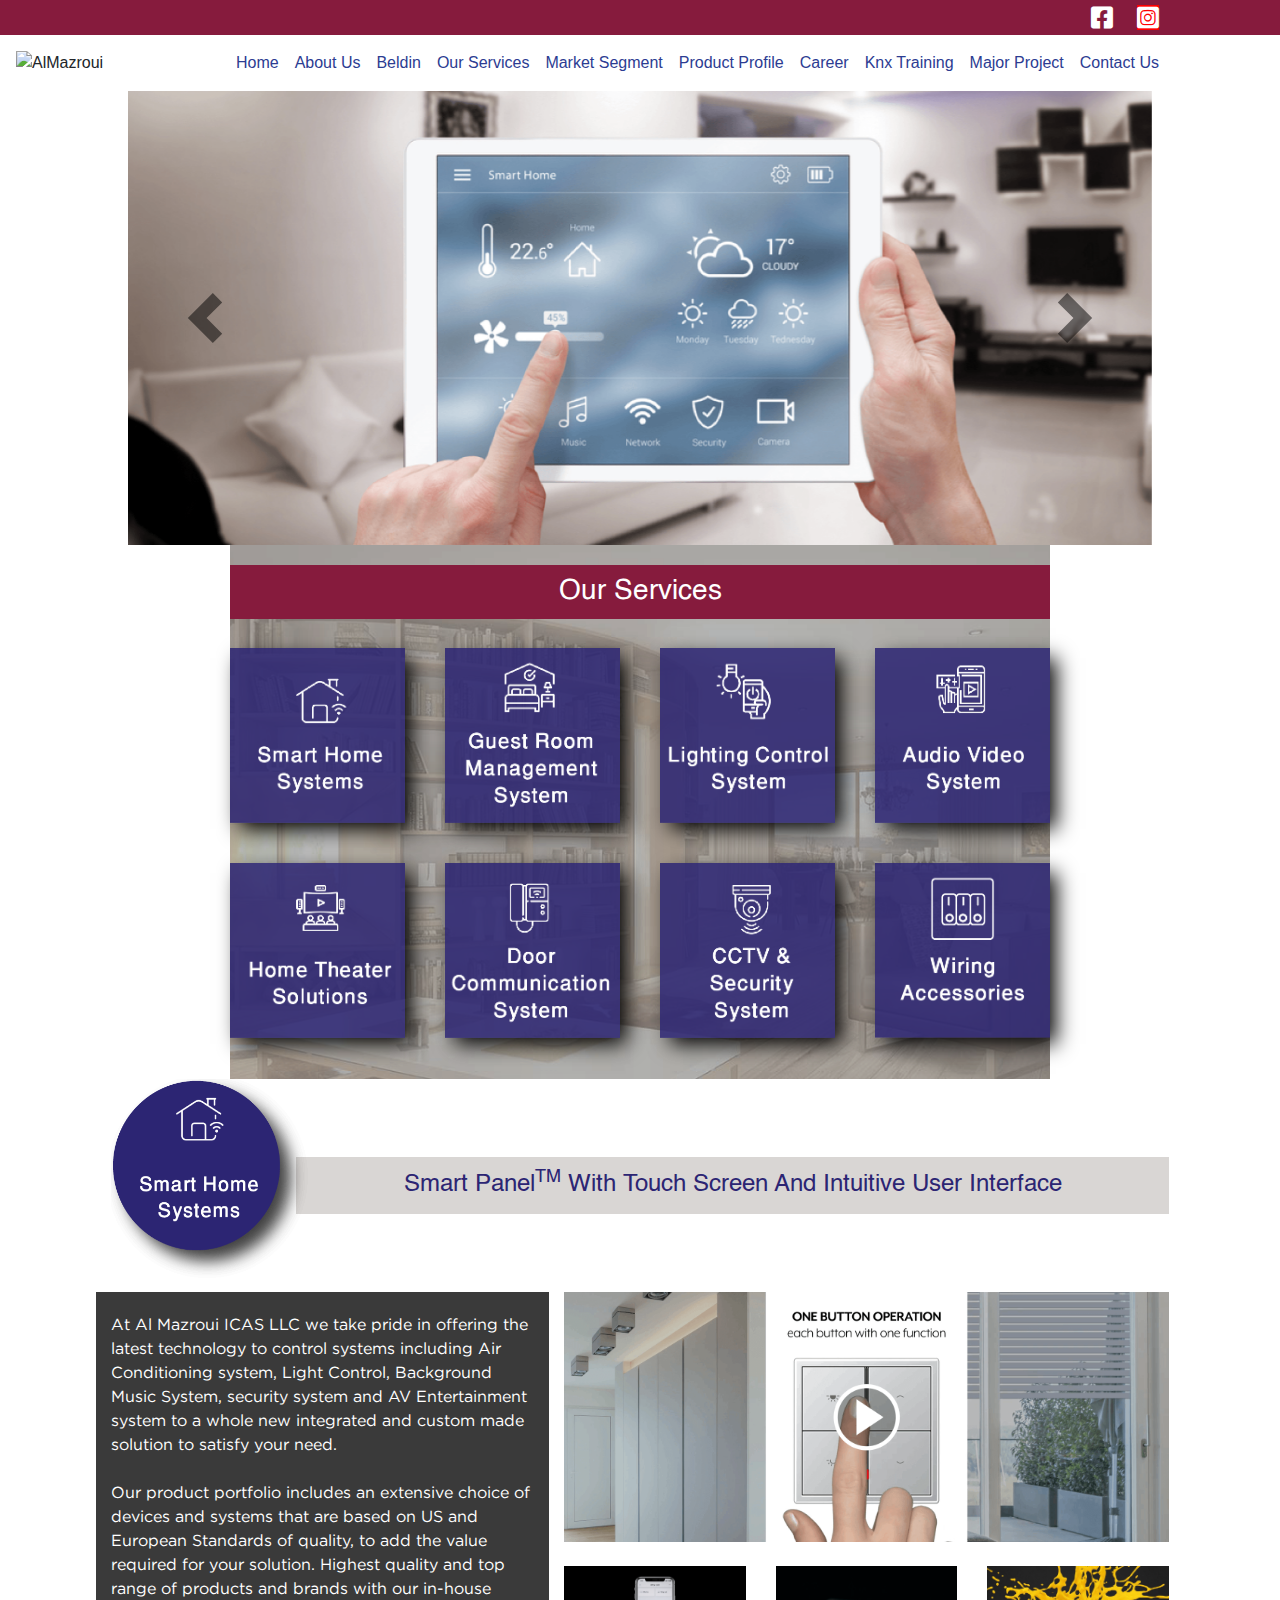
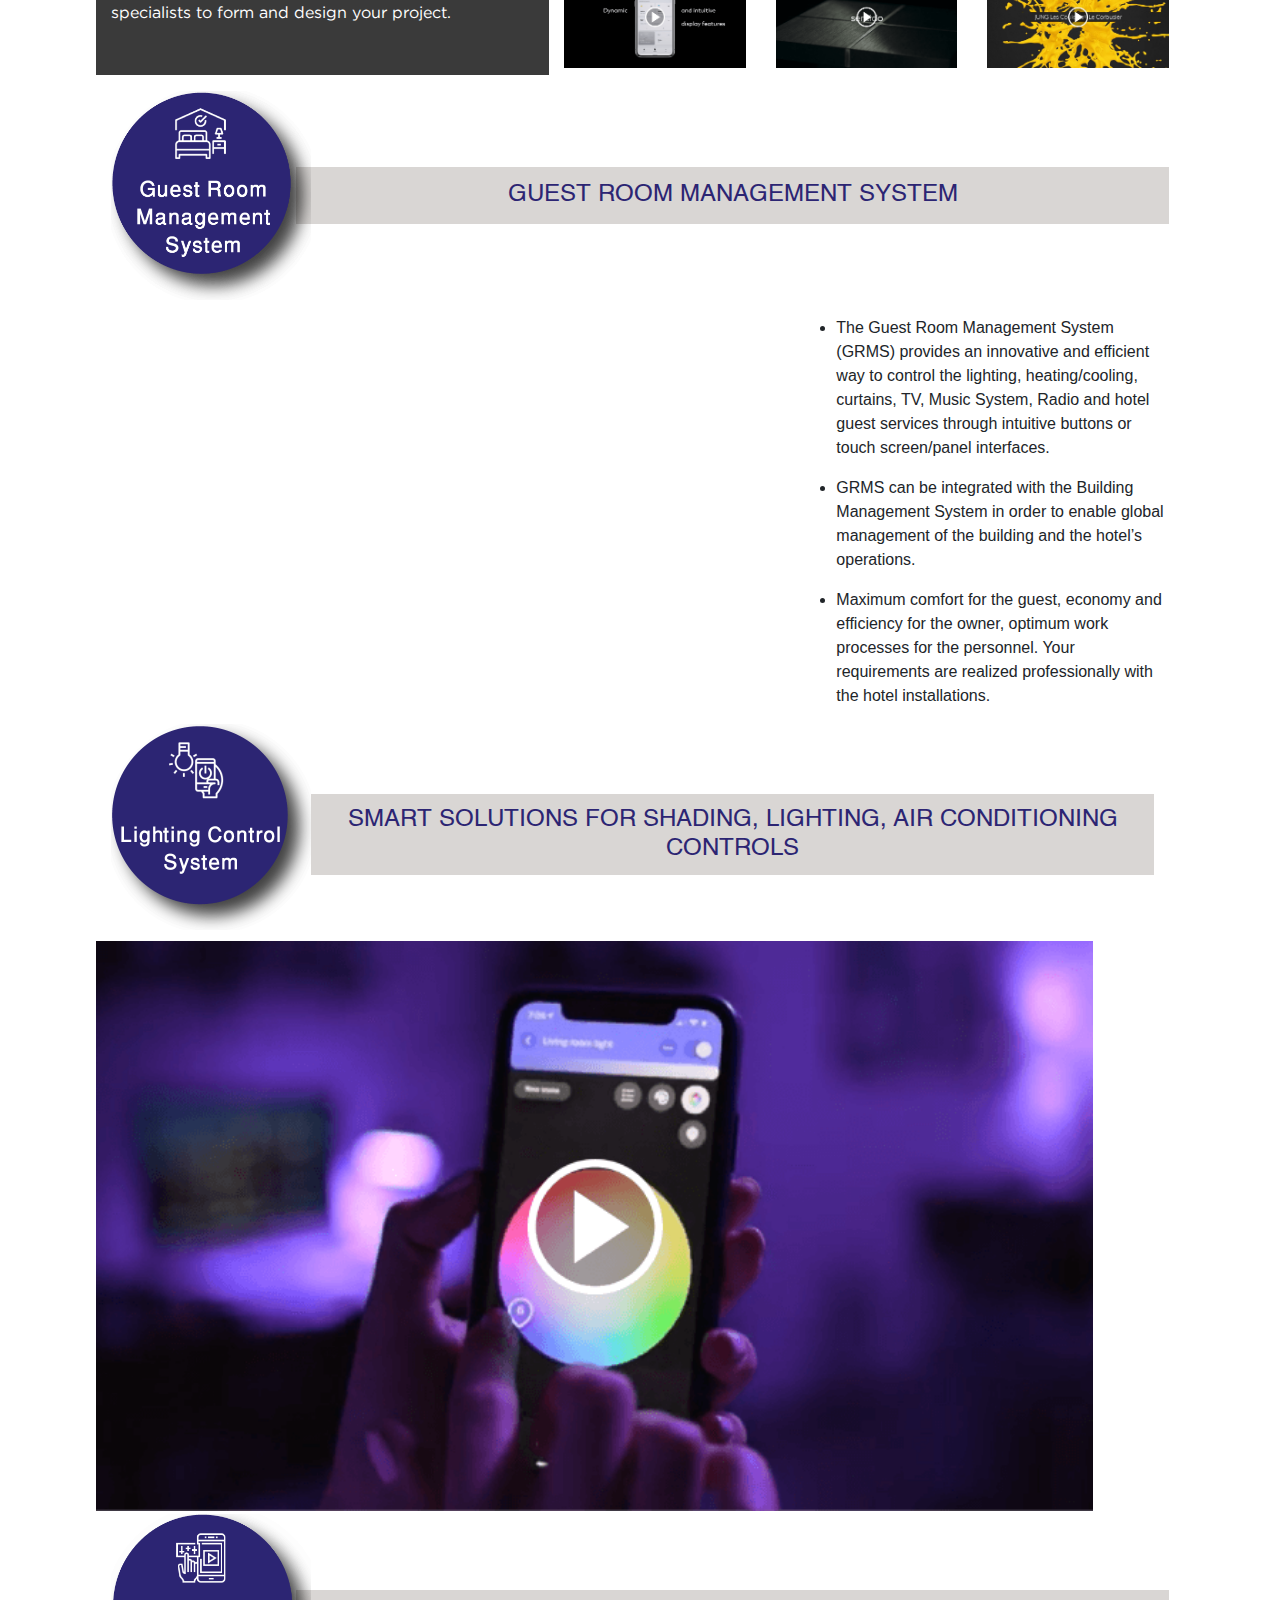
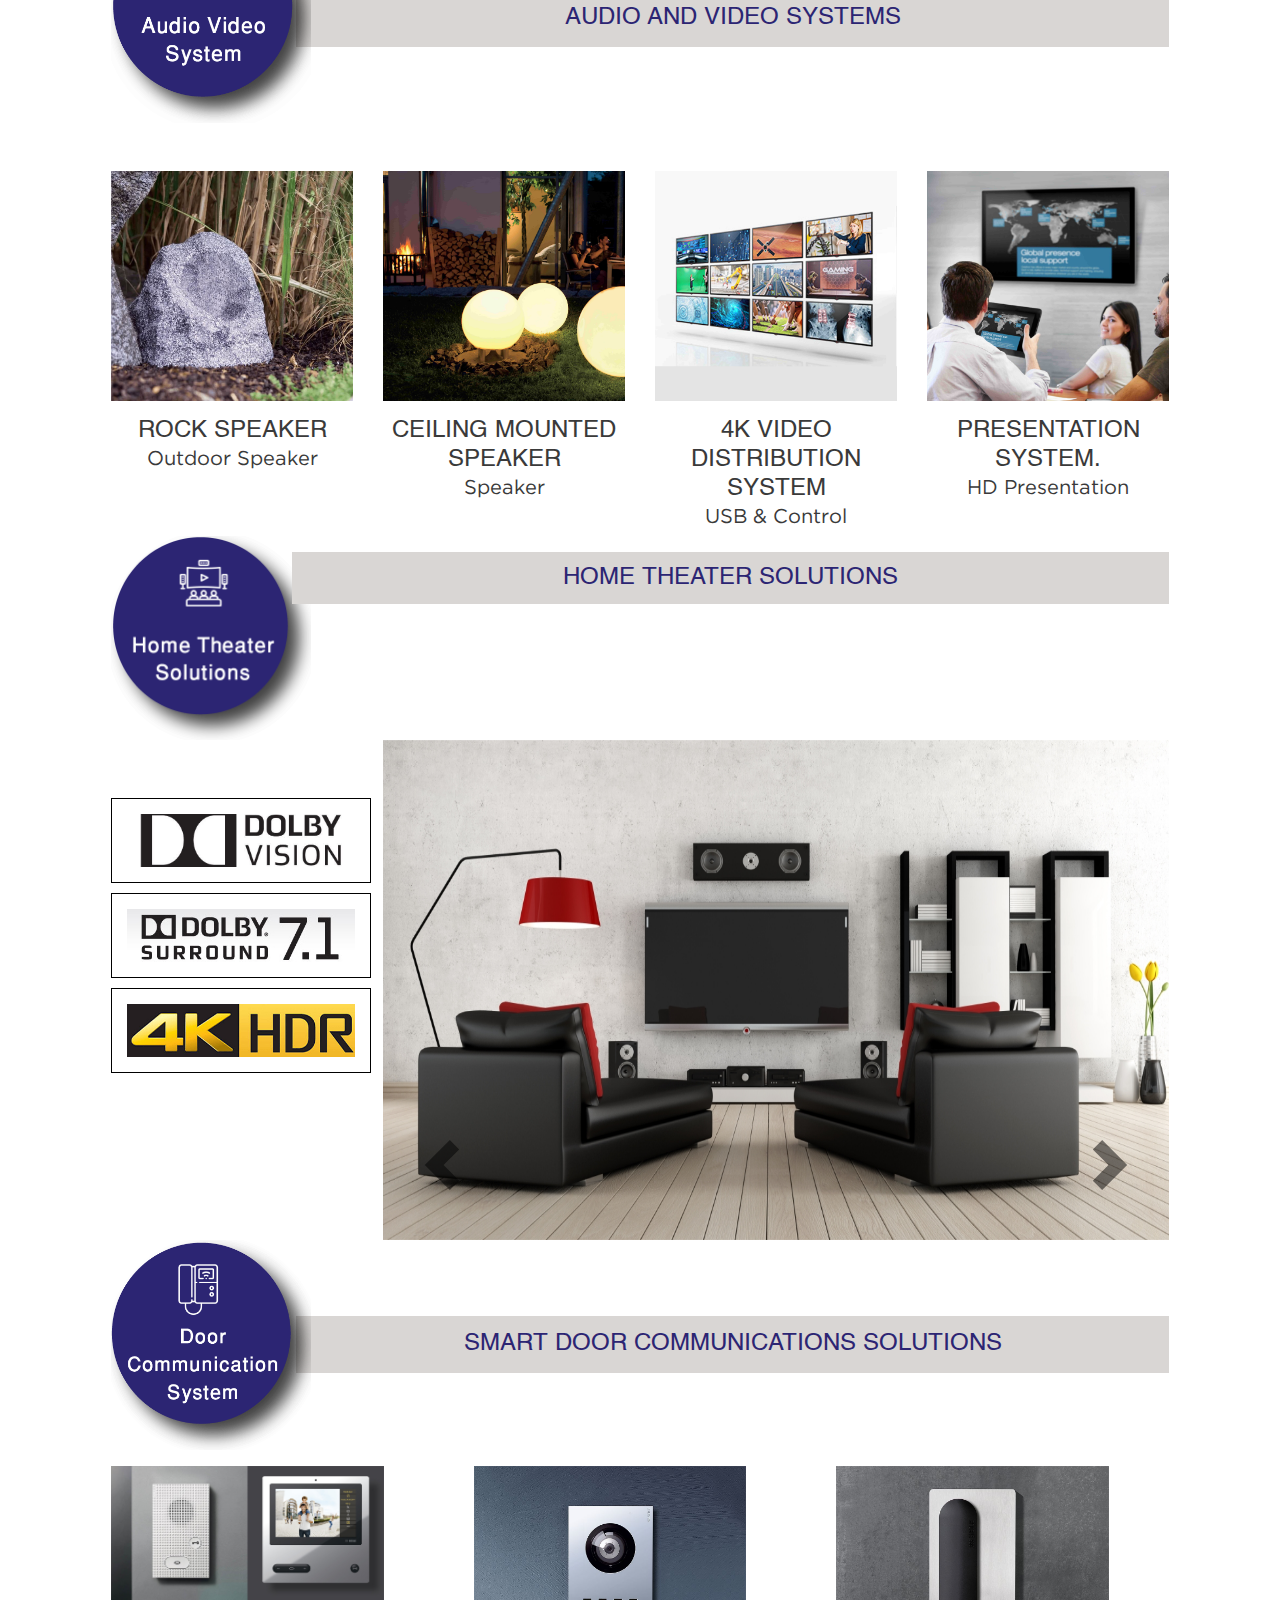
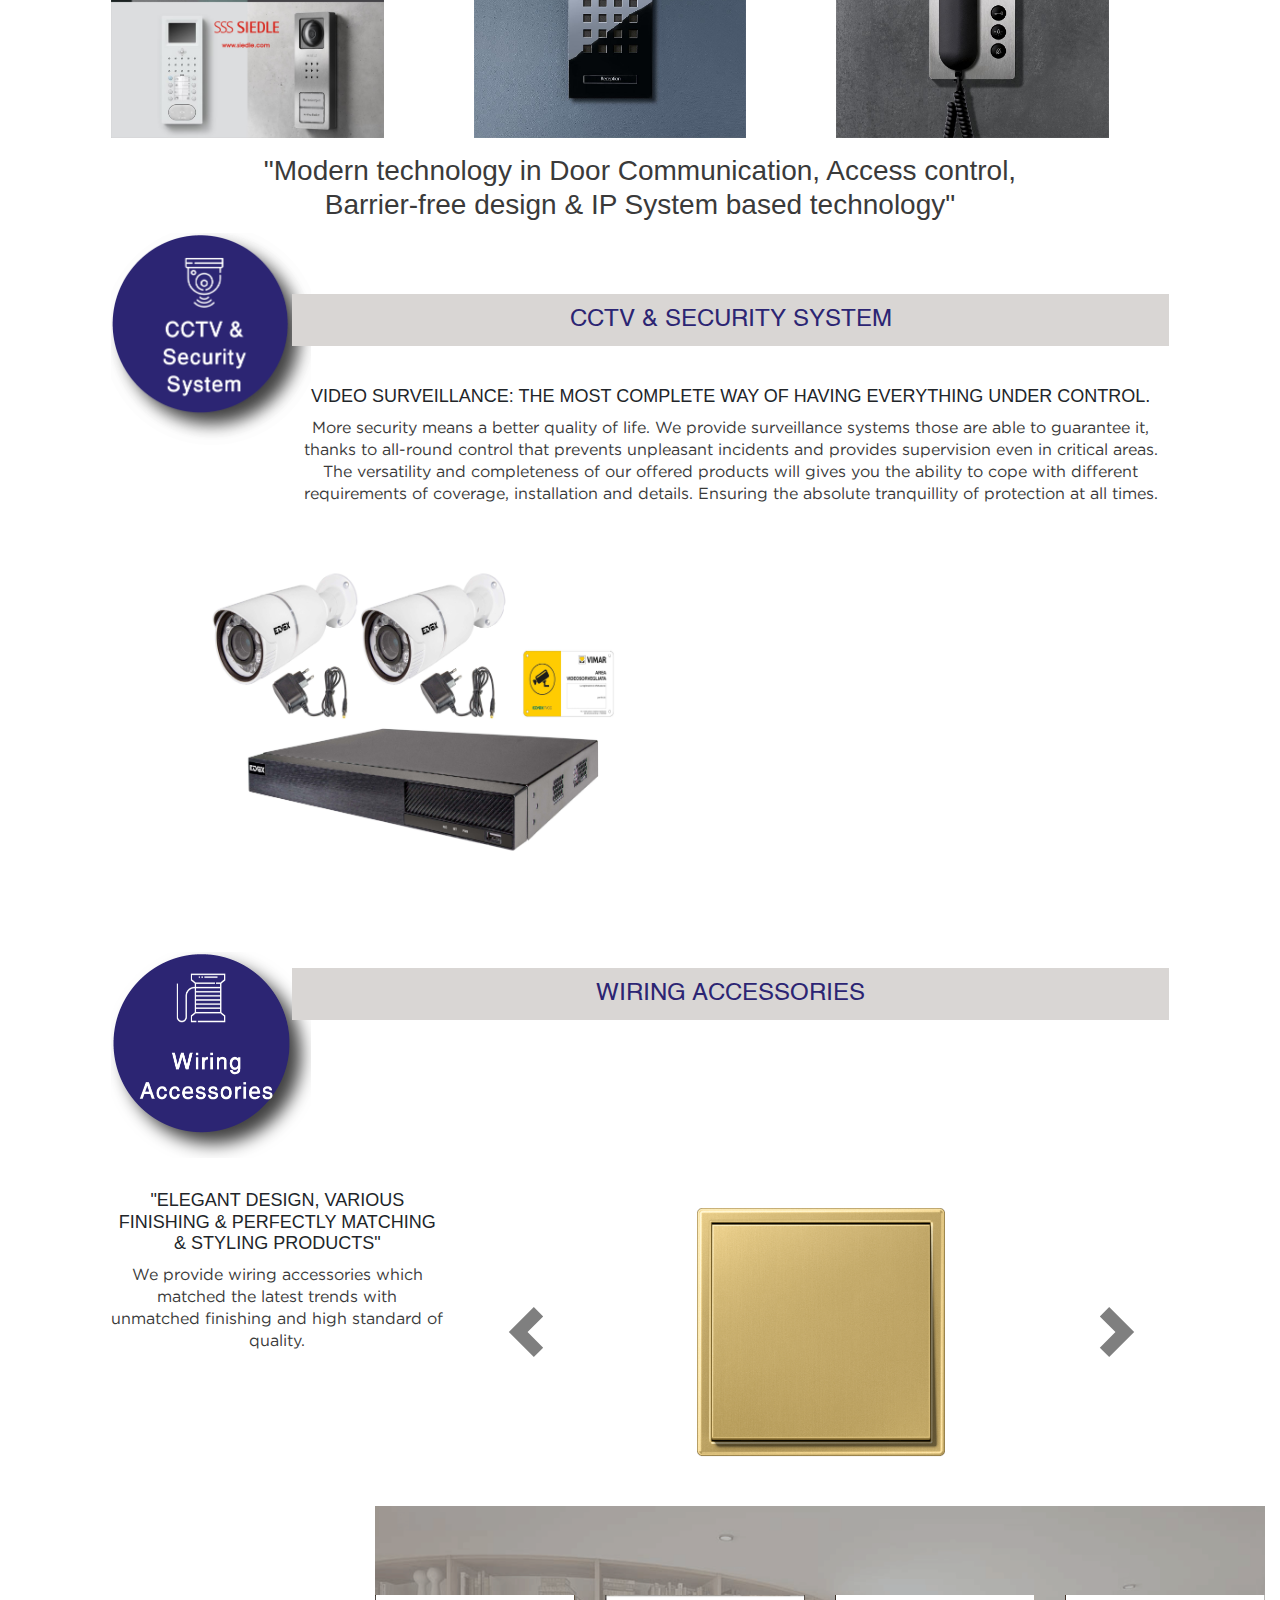
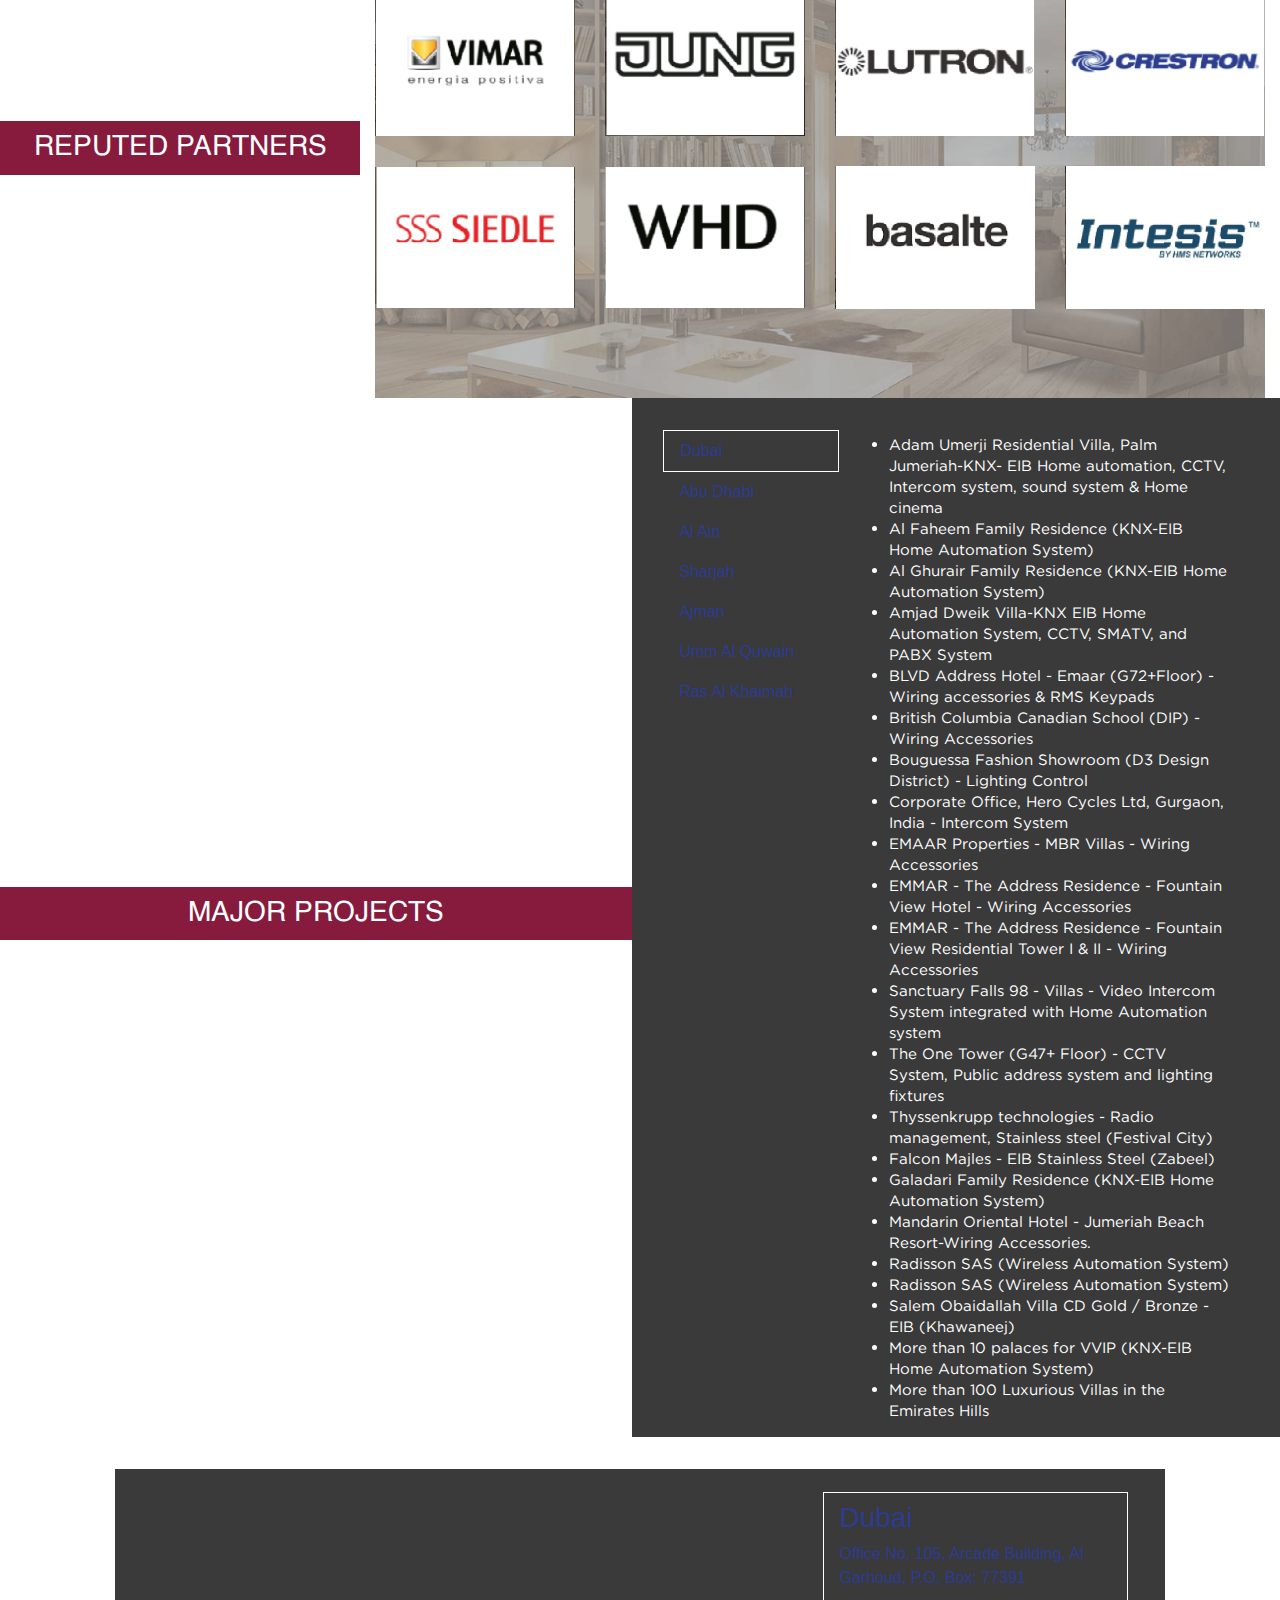
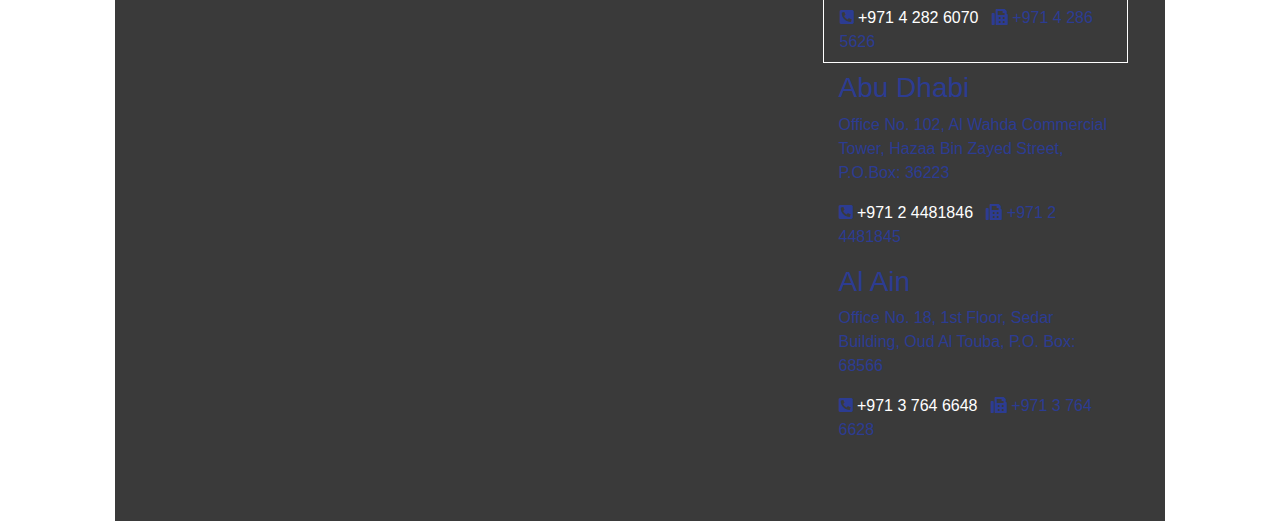
==== index.html @ 31b0fa6f "T-17 T-16 T-9 T-7" ====
<!DOCTYPE html>
<html lang="en">
<head>
    <meta charset="utf-8">
    <meta name="viewport" content="initial-scale=1, maximum-scale=1">
    <title>almazrouicas</title>
    <link rel="stylesheet" href="./css/custom.css">
    <link rel="stylesheet" href="https://maxcdn.bootstrapcdn.com/bootstrap/4.0.0/css/bootstrap.min.css" integrity="sha384-Gn5384xqQ1aoWXA+058RXPxPg6fy4IWvTNh0E263XmFcJlSAwiGgFAW/dAiS6JXm" crossorigin="anonymous">
    <link rel="stylesheet" href="https://cdnjs.cloudflare.com/ajax/libs/OwlCarousel2/2.3.4/assets/owl.carousel.min.css">
    <link rel="stylesheet" href="./css/fullpage.css">
    <link rel="stylesheet" href="https://cdnjs.cloudflare.com/ajax/libs/font-awesome/5.15.1/css/all.min.css">
    <style>
        
        .nav-link{
            color:#2c3c92 !important;
             text-transform: capitalize;
           
        }
        .nav-link:hover{
            color:red !important;
        }
        .collapse{
            margin-left:10%;
        }
        .sidebar ul li a:hover{
           
        }
        .home1{
            backgound:blue;
        }
        
    </style>
</head>
<body>
    <div class="sidebar position-fixed">
        <ul>
            
           <a href="#home_system"><li> <img src="./images/icon1.svg"></li></a>
           <a href="#test1"><li> <img src="./images/icon1.svg"></li></a>
            <a href="#guest_room"><li> <img src="./images/icon2.svg"></li></a>
            <a href="#lighting"><li> <img src="./images/icon3.svg"></li></a>
            <a href="#audio_video"><li> <img src="./images/icon4.svg"></li></a>
            <a href="#home_theater"> <li> <img src="./images/icon5.svg"></li></a>
            <a href="#smart_door"><li> <img src="./images/icon6.svg"></li></a>
            <a href="#cctv"><li> <img src="./images/icon7.svg"></li></a>
            <a href="#wiring"><li> <img src="./images/icon8.svg"></li></a>
        </ul>
    </div>
        <!-- modal Lightbox-->
<!-- Button trigger modal -->

<!-- Modal -->
<div class="modal fade" id="exampleModal1" tabindex="-1" role="dialog" aria-labelledby="exampleModalLabel" aria-hidden="true">
  <div class="modal-dialog modal-dialog-centered" role="document">
    <div class="modal-content">
      
      <div class="modal-body">
        <div class="col-md-12 audio_video_box">
                 <img  data-toggle="modal" data-target="#exampleModal1" class="show-modal" src="./images/Optimized-rockspeaker.jfif" alt="">
                <h4>Weatherproof</h4>
               <h5>Outdoor Speaker</h5>
          </div>
      </div>
    </div>
  </div>
</div>

<!-- Modal 2-->
<div class="modal fade" id="exampleModal2" tabindex="-1" role="dialog" aria-labelledby="exampleModalLabel" aria-hidden="true">
  <div class="modal-dialog modal-dialog-centered" role="document">
    <div class="modal-content">
      
      <div class="modal-body">
       <div class="col-md-12 audio_video_box">
                 <img  data-toggle="modal" data-target="#exampleModal2" class="show-modal" src="./images/opt6(1)-min.jpg" alt="">
                <h4>Garden</h4>
               <h5>Speaker</h5>
          </div>
      </div>
    </div>
  </div>
</div>
<!-- Modal 3-->
<div class="modal fade" id="exampleModal3" tabindex="-1" role="dialog" aria-labelledby="exampleModalLabel" aria-hidden="true">
  <div class="modal-dialog modal-dialog-centered" role="document">
    <div class="modal-content">
      
      <div class="modal-body">
       <div class="col-md-12 audio_video_box">
                 <img  data-toggle="modal" data-target="#exampleModal3" class="show-modal" src="./images/audio3.jpg" alt="">
                <h4>Flawless Video - Audio</h4>
               <h5>USB & Control</h5>
          </div>
      </div>
    </div>
  </div>
</div>
<!-- Modal 4-->
<div class="modal fade" id="exampleModal4" tabindex="-1" role="dialog" aria-labelledby="exampleModalLabel" aria-hidden="true">
  <div class="modal-dialog modal-dialog-centered" role="document">
    <div class="modal-content">
      
      <div class="modal-body">
       <div class="col-md-12 audio_video_box">
                 <img  data-toggle="modal" data-target="#exampleModal4" class="show-modal" src="./images/audio4.jpg" alt="">
                <h4>Wireless</h4>
               <h5>HD Presentation</h5>
          </div>
      </div>
    </div>
  </div>
</div>

<!--video modal-->
<div class="modal fade vedio_popup" id="videoModal1" tabindex="-1" role="dialog" aria-labelledby="exampleModalLabel" aria-hidden="true">
  <div class="modal-dialog modal-dialog-centered" role="document">
    <div class="modal-content">
      <div class="modal-body">
        <div class="col-md-12" id="yt-player">
            <iframe src="https://drive.google.com/file/d/1WXzCjQg6MxAHCVBkVs5gXNGl8heMSnRs/preview" ></iframe>
            <!--<video controls='controls' data-toggle="modal" data-target="#videoModal1" class="show-modal modal_video" src="./videos/Jung4-GangKeypads.mp4" ></video>-->
            <!--<iframe src="https://player.vimeo.com/video/502524596?title=0&byline=0&portrait=0" width="640" height="360" frameborder="0" allow="autoplay; fullscreen; picture-in-picture" allowfullscreen></iframe>-->
        </div>
      </div>
    </div>
  </div>
</div>

<!--video modal-->
<div class="modal fade vedio_popup" id="videoModal2" tabindex="-1" role="dialog" aria-labelledby="exampleModalLabel" aria-hidden="true">
  <div class="modal-dialog modal-dialog-centered" role="document">
    <div class="modal-content">
      <div class="modal-body">
        <div class="col-md-12" id="yt-player">
            <iframe src="https://drive.google.com/file/d/19lPHQavM-yTlGh_l2Lhym5N45SFtFd-R/preview" ></iframe>
            <!--<video controls='controls' data-toggle="modal" data-target="#videoModal1" class="show-modal modal_video" src="./videos/Jung4-GangKeypads.mp4" ></video>-->
            <!--<iframe src="https://player.vimeo.com/video/502205384?title=0&byline=0&portrait=0" width="640" height="360" frameborder="0" allow="autoplay; fullscreen; picture-in-picture" allowfullscreen></iframe>-->
        </div>
      </div>
    </div>
  </div>
</div>
<!--video modal-->
<div class="modal fade vedio_popup" id="videoModal3" tabindex="-1" role="dialog" aria-labelledby="exampleModalLabel" aria-hidden="true">
  <div class="modal-dialog modal-dialog-centered" role="document">
    <div class="modal-content">
      <div class="modal-body">
        <div class="col-md-12" id="yt-player">
            <iframe src="https://drive.google.com/file/d/15jnk-OlFCcAr4buNpEIASVsd197bsIDI/preview" ></iframe>
            <!--<video controls='controls' data-toggle="modal" data-target="#videoModal1" class="show-modal modal_video" src="./videos/Jung4-GangKeypads.mp4" ></video>-->
            <!--<iframe src="https://player.vimeo.com/video/502206115?title=0&byline=0&portrait=0" width="640" height="360" frameborder="0" allow="autoplay; fullscreen; picture-in-picture" allowfullscreen></iframe>-->
        </div>
      </div>
    </div>
  </div>
</div>
<!--video modal-->
<div class="modal fade vedio_popup" id="videoModal4" tabindex="-1" role="dialog" aria-labelledby="exampleModalLabel" aria-hidden="true">
  <div class="modal-dialog modal-dialog-centered" role="document">
    <div class="modal-content">
      <div class="modal-body">
        <div class="col-md-12" id="yt-player">
            <!--<video controls='controls' data-toggle="modal" data-target="#videoModal1" class="show-modal modal_video" src="./videos/Jung4-GangKeypads.mp4" ></video>-->
            <iframe src="https://drive.google.com/file/d/12ImRJPXARUXPJIRsQPJw1RO8NyYD0tPL/preview" ></iframe>
            <!--<iframe src="https://player.vimeo.com/video/502206320?title=0&byline=0&portrait=0" width="640" height="360" frameborder="0" allow="autoplay; fullscreen; picture-in-picture" allowfullscreen></iframe>-->
        </div>
      </div>
    </div>
  </div>
</div>
<!--video modal-->
<div class="modal fade vedio_popup" id="videoModal5" tabindex="-1" role="dialog" aria-labelledby="exampleModalLabel" aria-hidden="true">
  <div class="modal-dialog modal-dialog-centered" role="document">
    <div class="modal-content">
      <div class="modal-body">
        <div class="col-md-12" id="yt-player">
            <iframe src="https://drive.google.com/file/d/1xyFbjxxm79EB25Mn999oIutSshvqAdB7/preview" ></iframe>
        </div>
      </div>
    </div>
  </div>
</div>
   
<div id="fullpage">
    
<section class="slider section fp-auto-height-responsive">
     <header>
          <div class="header_top">
            <div class="container">
                <div class="row top_bar">
                     <a href="https://www.facebook.com/icas1995" target="_blank"><i class="fab fa-facebook-square"></i></a>
                    <a href="https://www.instagram.com/almazrouicas/" target="_blank"><i class="fab fa-instagram-square" ></i></a>
                </div>
            </div>
        </div>
         <div class="container-fuild">
 
           <nav class="navbar navbar-expand-md ">
                <img src="https://almazrouicas.com/wp-content/themes/AlMazroui/images/logo.png" alt="AlMazroui">
                <button class="navbar-toggler" type="button" data-toggle="collapse" data-target="#navbarNav" aria-controls="navbarNav" aria-expanded="false" aria-label="Toggle navigation">
                    <span class="navbar-toggler-icon"></span>
                </button>
        <div class="collapse navbar-collapse" id="navbarNav">
            <ul class="navbar-nav ">
                <li class="nav-item active">
                <a class="nav-link" href="#">home<span class="sr-only">(current)</span></a>
                </li>
                <li class="nav-item">
                    <a class="nav-link" href="#">about us</a>
                </li>
                  <li class="nav-item">
                    <a class="nav-link" href="#">beldin</a>
                  </li>
                   <li class="nav-item">
                    <a class="nav-link" href="#">Our services</a>
                  </li>
                    <li class="nav-item">
                    <a class="nav-link" href="#">Market Segment</a>
                  </li>
                    <li class="nav-item">
                    <a class="nav-link" href="#">Product Profile</a>
                  </li>
                    <li class="nav-item">
                    <a class="nav-link" href="#">Career</a>
                  </li>
                   <li class="nav-item">
                    <a class="nav-link" href="#">Knx Training</a>
                  </li>
                   <li class="nav-item">
                    <a class="nav-link" href="#">Major Project</a>
                  </li>
                  <li class="nav-item">
                    <a class="nav-link" href="#">Contact Us</a>
                  </li>
     
     
    </ul>
  </div>
</nav>
        
        </div>
    </header>
    <div class="slider_wrapper con">
        <div class="slider">
            <div id="carouselExampleControls" class="carousel slide" data-ride="carousel">
                <div class="carousel-inner">
                    <div class="carousel-item active">
                        <img class="d-block w-100" src="./images/homeautomation-02.png" alt="First slide">
                    </div>
                  <div class="carousel-item">
                    <img class="d-block w-100" src="./images/001.jpg" alt="Second slide">
                  </div>
                  
                  <div class="carousel-item">
                    <img class="d-block w-100" src="./images/003.jpg" alt="forth slide">
                  </div>
                  <div class="carousel-item">
                    <img class="d-block w-100" src="./images/middleimg (1).png" alt="fifth slide">
                  </div>
                  <div class="carousel-item">
                    <img class="d-block w-100" src="./images/004.jpg" alt="sixth slide">
                  </div>
                  <div class="carousel-item">
                    <img class="d-block w-100" src="./images/mainslideimg (1).png" alt="seventh slide">
                  </div>
                </div>
                <a class="carousel-control-prev" href="#carouselExampleControls" role="button" data-slide="prev">
                  <span class="carousel-control-prev-icon" aria-hidden="true"></span>
                  <span class="sr-only">Previous</span>
                </a>
                <a class="carousel-control-next" href="#carouselExampleControls" role="button" data-slide="next">
                  <span class="carousel-control-next-icon" aria-hidden="true"></span>
                  <span class="sr-only">Next</span>
                </a>
              </div>
        </div>
    </div>

</section>

<!-- section 2 -->

<section class="services section fp-auto-height-responsive" id="services">
    <div class="service_wrapper">
        <div class="service_container container">
            <div class="row">
                <div class="col-md-12 ">
                    <div class="section_2_bg">
                        <div class="service_head">
                            <h3>Our Services</h3>
                        </div>
                        <div class="all_services">
                            <div class="service-list">
                               <a href="#home_system"> 
                                   <img class="serv_list" src="./images/HAicons-01.png">
                                </a>
                                <a href="#guest_room">
                                    <img class="serv_list" src="./images/HAicons-02.png">
                                </a>
                                <a href="#lighting"> 
                                    <img class="serv_list" src="./images/HAicons-03.png">
                                </a>
                                <a href="#audio_video"> 
                                    <img class="serv_list" src="./images/HAicons-04.png">
                                </a>
                                <a href="#home_theater"> 
                                    <img class="serv_list" src="./images/HAicons-08.png">
                                </a>    
                                <a href="#smart_door"> 
                                    <img class="serv_list" src="./images/HAicons-07.png">
                                </a>
                                <a href="#cctv"> 
                                    <img class="serv_list" src="./images/HAicons-06.png">
                                </a>
                                <a href="#wiring"> 
                                   <img class="serv_list" src="./images/rec_wiring.png">
                                </a>
                            </div>
                        </div>
                    </div>
                </div>
            </div>
        </div>
    </div>
</section>

<!-- sec 3 -->
<section class="home_system section fp-auto-height-responsive" id="home_system">
    <div class="home_system_wrapper">
        <div class="container">
            <div class="head_wrapper">
                <!--<div class="round_service">-->
                    <img src="./images/circle1.png">
                <!--     <h3>Smart Home <br>System</h3>-->
                <!--</div>-->
                <div class="row">
                        
                    <div class="col-md-12 home_system_right_head">
                        <h4>Smart Panel<sup>TM</sup> With Touch screen and intuitive user interface </h4>
                    </div>
                </div>
            </div>
            <div class="home_system_main">
                <div class="row">
                    <div class="col-lg-5 home_system_main_left">
                        <p>
                            At Al Mazroui ICAS LLC we take pride in offering the latest technology to control systems including Air Conditioning system, Light Control, Background Music System, security system and AV Entertainment system to a whole new integrated and custom made solution to satisfy your need.
                        </p><br>
                        <p>Our product portfolio includes an extensive choice of devices and systems that are based on US and European Standards of quality, to add the value required for your solution. Highest quality and top range of products and brands with our in-house specialists to form and design your project.</p>
                    </div>
                    <div class="col-lg-7">
                        <div class="row">
                            <div class="col-md-12">
                                <div class="vedio_container">
                                    <video  type="video/mp4" poster="./images/image0333.png" data-toggle="modal" data-target="#videoModal1" class="show-modal video_item_main video_item_main0 active_video" src="./videos/Jung4-GangKeypads.mp4" ></video>
                                    <!--<button  data-toggle="modal" data-target="#videoModal1" class="show-modal" >Click Me</button>-->
                                    <!--<video  class="video_item_main video_item_main1 " src="./videos/Crestron Home App and Touch Screens - GUI.mp4" ></video>-->
                                    <!--<video data-toggle="modal" data-target="#videoModal2" class="show-modal   " src="./videos/Crestron Home App and Touch Screens - GUI.mp4"></video>-->
                                    <!--<video  class="video_item_main video_item_main2" src="./videos/Basalte _ Sentido.mp4" ></video>-->
                                    <!--<video data-toggle="modal" data-target="#videoModal3" class="show-modal   " src="./videos/Basalte _ Sentido.mp4"></video>-->
                                    <!--<video  class="video_item_main video_item_main3" src="./videos/JUNG_LC_04-2019_720p.m4v" ></video>-->
                                    <!--<video data-toggle="modal" data-target="#videoModal4" class="show-modal   " src="./videos/JUNG_LC_04-2019_720p.m4v"></video>-->
                                <div class="row bottom_video_list">
                                    <div class="col-md-4">
                                        <div class="video_list">
                                            <video  type="video/mp4" poster="./images/image22.png"  data-toggle="modal" data-target="#videoModal2" class="show-modal   " src="./videos/Crestron Home App and Touch Screens - GUI.mp4" ></video>
                                        </div>
                                    </div>
                                    <div class="col-md-4">
                                        <div class="video_list">
                                            <video  type="video/mp4" poster="./images/image11.png" data-toggle="modal" data-target="#videoModal3" class="show-modal   " src="./videos/Basalte _ Sentido.mp4" ></video>
                                        </div>
                                    </div>
                                    <div class="col-md-4">
                                        <div class="video_list">
                                            <video  type="video/mp4" poster="./images/image0044.jpg" data-toggle="modal" data-target="#videoModal4" class="show-modal   " src="./videos/JUNG_LC_04-2019_720p.m4v" ></video>
                                        </div>
                                    </div>
                                </div>
                            </div>
                        </div>
                    </div>
                </div>
            </div>
        </div>
    </div>
    </div>
</section>


<!-- sec 4 -->
<section class="guest_room section fp-auto-height-responsive" id="guest_room">
    <div class="guest_room_wrapper">
        <div class="container">
            <div class="head_wrapper">
                <!--<div class="round_service">-->
                <!--    <i class="fas fa-home"></i>-->
                <img src="./images/circle2.png">
                    <!--<h3>Guest Room Management <br>System</h3>-->
                <!--</div>-->
                <div class="row">
                        
                    <div class="col-md-12 home_system_right_head">
                        <h4>GUEST ROOM MANAGEMENT SYSTEM</h4>
                    </div>
                </div>
            </div>
            <div class="guest_room_main">
                <div class="row">
                    <div class="col-lg-8">
                        <div class="owl-carousel owl-theme">
                            <div class="item"><img src="./images/opt5(1)-min.jpg" alt=""></div>
                            <div class="item"><img src="./images/opt6-min.jpg" alt=""></div>
                            <div class="item"><img src="./images/7.jpg" alt=""></div>
                            <div class="item"><img src="./images/opt15(1)-min.jpg" alt=""></div>
                            <div class="item"><img src="./images/vimar.png" alt=""></div>
                        </div>
                    </div>
                    <div class="col-lg-4">
                        <ul>
                            <li><p>The Guest Room Management System (GRMS) provides an innovative and efficient way to control the lighting, heating/cooling, curtains, TV, Music System, Radio and hotel guest services through intuitive buttons or touch screen/panel interfaces.</p></li>
                            <li><p>GRMS can be integrated with the Building Management System in order to enable global management of the building and the hotel’s operations.</p></li>
                            <li><p>Maximum comfort for the guest, economy and efficiency for the owner, optimum work processes for the personnel. Your requirements are realized professionally with the hotel installations.</li>
                            
                            
                        </ul>
                    </div>
                </div>
            </div>
        </div>
    </div>
</section>
<!-- sec 5 -->
<section class="lighting section fp-auto-height-responsive" id="lighting">
    <div class="lighting_wrapper">
        <div class="container">
            <div class="head_wrapper">
                <!--<div class="round_service">-->
                <!--    <i class="fas fa-home"></i>-->
                <!--    <h3>Lighting Control <br>System</h3>-->
                <img src="./images/circle3.png">
                 <div class="row">
                <div class="col-md-12 bottom_title_wrapper">
                   <div class="bottom_title"><h4>Smart Solutions for Shading, Lighting, Air conditioning controls</h4></div> 
                </div>
            </div>
                </div>
                <!--</div>-->
                <div class="row">
                        
                    <div class="col-lg-11 home_system_right_head">
                        <!--<video src="./videos/Jung4-GangKeypads.mp4"  controls></video>-->
                        <video  type="video/mp4" poster="./images/poster5new (1).png" data-toggle="modal" data-target="#videoModal5" src="./videos/Jung4-GangKeypads.mp4"   ></video>
                        <!--<iframe src="https://drive.google.com/file/d/1xyFbjxxm79EB25Mn999oIutSshvqAdB7/preview" ></iframe>-->
                        <!--<iframe src="https://player.vimeo.com/video/503866725?title=0&byline=0&portrait=0" width="640" height="480" frameborder="0" allow="autoplay; fullscreen; picture-in-picture" allowfullscreen></iframe>-->
                    </div>
                </div>
            
            
        </div>
    </div>
</section>

<!-- sec 6 -->

<section class="audio_video section fp-auto-height-responsive" id="audio_video">
    


<!---->
    <div class="audio_video_wrapper">
        <div class="container">
            <div class="head_wrapper">
                <!--<div class="round_service">-->
                <!--    <i class="fas fa-home"></i>-->
                <!--    <h3>Audio Video <br>System</h3>-->
                <img src="./images/circle4.png">
                <!--</div>-->
                <div class="row">
                        
                    <div class="col-md-12 home_system_right_head">
                        <h4>AUDIO AND VIDEO SYSTEMS</h4>
                    </div>
                </div>
            </div>

            <div class="audio_video_main">
                <div class="audio_video_main_wrapper">
                    <div class="row">
                        <div class="col-md-3 audio_video_box">
                            <img  data-toggle="modal" data-target="#exampleModal1" class="show-modal" src="./images/Optimized-rockspeaker.jfif" alt="">
                            <h4>ROCK SPEAKER</h4>
                            <h5>Outdoor Speaker</h5>
                        </div>
                        <div class="col-md-3 audio_video_box">
                            <img data-toggle="modal" data-target="#exampleModal2" class="show-modal" src="./images/opt6(1)-min.jpg" alt="">
                            <h4>CEILING MOUNTED SPEAKER  </h4>
                            <h5>Speaker</h5>
                        </div>
                        <div class="col-md-3 audio_video_box">
                            <img data-toggle="modal" data-target="#exampleModal3" class="show-modal" src="./images/audio3.jpg" alt="">
                            <h4>4K VIDEO DISTRIBUTION SYSTEM</h4>
                            <h5>USB & Control</h5>
                        </div>
                        <div class="col-md-3 audio_video_box">
                            <img data-toggle="modal" data-target="#exampleModal4" class="show-modal" src="./images/audio4.jpg" alt="">
                            <h4>PRESENTATION SYSTEM.</h4>
                            <h5> HD Presentation</h5>
                        </div>
                    </div>
                </div>
            </div>
        </div>
    </div>

</section>

<!-- sec 7 -->


<!---->


<section class="home_theater section fp-auto-height-responsive" id="home_theater">
    <!--Modal-->

<!-- Modal -->

    <div class="home_theater_wrapper">
        <div class="container">
            <div class="row">
                <div class="col-lg-2">
                    <div class="head_wrapper">
                        <!--<div class="round_service">-->
                        <!--    <i class="fas fa-home"></i>-->
                        <!--    <h3>Home Theater <br>Solutions</h3>-->
                        <img src="./images/circle5.png">
                        <!--</div>-->
                    </div>
                   
                </div>
                <div class="col-lg-10">
                     <div class="row">
                <div class="col-md-12 bottom_title_wrapper">
                   <div class="bottom_title"><h4>Home Theater Solutions</h4></div> 
                </div>
            </div >
                    
                </div>
                <div class="col-lg-3">
                     <div class="logo_box_container">
                        <ul class="logo_list">
                            <li><img src="./images/Dolby-Vision-rectangle.jpg"></li>
                            <li><img src="./images/DOLBY_Surroundnew.jpg"></li>
                            <li><img src="./images/4khdr.png"></li>
                        </ul>
                    </div>
                </div>
                <div class="col-lg-9">
                    <div id="carouselExampleIndicators2" class="carousel slide" data-ride="carousel">
                        <!-- <ol class="carousel-indicators">
                          <li data-target="#myCarousel" data-slide-to="0" class="active"></li>
                          <li data-target="#myCarousel" data-slide-to="1"></li>
                          <li data-target="#carouselExampleIndicators2" data-slide-to="2"></li>
                        </ol> -->
                        <div class="carousel-inner">
                          <div class="carousel-item active">
                            <img class="d-block w-100" src="./images/Optimized-home-cinema.jpg" alt="First slide">
                          </div>
                          <div class="carousel-item">
                            <img class="d-block w-100" src="./images/Optimized-home-cinema.jpg" alt="Second slide">
                          </div>
                          <div class="carousel-item">
                            <img class="d-block w-100" src="./images/Optimized-home-cinema.jpg" alt="Third slide">
                          </div>
                        </div>
                        <a class="carousel-control-prev" href="#carouselExampleIndicators2" role="button" data-slide="prev">
                          <span class="carousel-control-prev-icon" aria-hidden="true"></span>
                          <span class="sr-only">Previous</span>
                        </a>
                        <a class="carousel-control-next" href="#carouselExampleIndicators2" role="button" data-slide="next">
                          <span class="carousel-control-next-icon" aria-hidden="true"></span>
                          <span class="sr-only">Next</span>
                        </a>
                      </div>
                </div>
            </div>
           
        </div>
    </div>
</section>

<!-- sec 8 -->

<section class="smart_door section fp-auto-height-responsive" id="smart_door">
    <div class="smart_door_wrapper">
        <div class="container">
            <div class="head_wrapper">
                <!--<div class="round_service">-->
                <!--    <i class="fas fa-home"></i>-->
                <!--    <h3>Door Communication <br>System</h3>-->
                    <img src="./images/circle6.png">
                <!--</div>-->
                <div class="row">
                    <div class="col-md-12 home_system_right_head">
                        <h4>SMART DOOR COMMUNICATIONS SOLUTIONS </h4>
                    </div>
                </div>
            </div>
            <div class="row smart_door_boxs">
                <div class="col-md-4 smart_door_box">
                    <img src="./images/door.jpg" alt="">
                </div>
                <div class="col-md-4 smart_door_box">
                    <img src="./images/doorlock.jpg" alt="">
                </div>
                <div class="col-md-4 smart_door_box">
                    <img src="./images/doorcall.jpg" alt="">
                </div>
            </div>
            <div class="row">
                <div class="col-md-12   door_access">
                    <h4>"Modern technology in Door Communication, Access control, <br>Barrier-free design & IP System based technology"</h4>
                    <!--<h4>Access Control and indoor Communication</h4>-->
                    <!--<p>To provide latest solution for access control Al Mazrouei ICAS WLL join hands with SIEDLE a company who have a track record of more than 250 years in provide better solutions and latest technology in the field of access control & indoor Communication and ABUS - who have a track record of more than 90 years in serving the access control sector.</p>-->
                </div>
            </div>
        </div>
    </div>
</section>

<!-- sec 9 -->

<section class="Smart_Door cctv section fp-auto-height-responsive" id="cctv">
    <div class="Smart_Door_wrapper">
        <div class="container">
            <div class="row">
                <div class="col-lg-2 position-relative">
                    <div class="head_wrapper">
                        <!--<div class="round_service">-->
                        <!--    <i class="fas fa-home"></i>-->
                        <!--    <h3>CCTV & Security <br>System</h3>-->
                        <img src="./images/circle7.png">
                        </div>
                        
                        <!--</div>-->
                    </div>
                    <div class="col-lg-10">
                         <div class="row">
                <div class="col-md-12 bottom_title_wrapper">
                   <div class="bottom_title"><h4>CCTV & Security System </h4></div> 
                </div>
            </div>
            <div class="cicle_bottom ">
                        <h3>VIDEO SURVEILLANCE: THE MOST COMPLETE WAY OF HAVING EVERYTHING UNDER CONTROL.</h3>
                        <p>More security means a better quality of life. We provide surveillance systems
                            those are able to guarantee it, thanks to all-round control that prevents
                            unpleasant incidents and provides supervision even in critical areas. The
                            versatility and completeness of our offered products will gives you the ability
                            to cope with different requirements of coverage, installation and details.
                            Ensuring the absolute tranquillity of protection at all times.</p>
                        <!--<p>-->
                        <!--    Crestron is the one and only company that designs, manufactures and supports the full spectrum of home automation product and solutions to ensure unparalleled performance and reliability for you and your family. From one briellent touch screen you can see, hear and control all of the Crestron technology in your home. -->
                        <!--</p>-->
                    </div>
                        
                        
                    </div>
                    
                
                <div class="col-lg-7 Smart_Door_right">
                    <img src="./images/cctv2.jpg" alt="">
                </div>
            </div>
           
        </div>  
    </div>  
</section>

<!-- sec 10 -->
<section class="Smart_Door wiring section fp-auto-height-responsive" id="wiring">
    <div class="Smart_Door_wrapper">
        <div class="container">
            <div class="row">
                <div class="col-lg-2 position-relative">
                    <div class="head_wrapper">
                        <!--<div class="round_service">-->
                        <!--    <i class="fas fa-home"></i>-->
                        <!--    <h3>Wiring <br>Accessories</h3>-->
                        <img src="./images/wiringnew3.png">
                       </div>
                       </div>
                <div class="col-md-10 bottom_title_wrapper">
                   <div class="bottom_title"><h4>Wiring Accessories</h4></div> 
                </div>
            
                        <!--</div>-->
                    </div>
                    <div class="row">
                    
                    <div class="col-lg-4">
                    <div class="cicle_bottom ">
                        <h3>"ELEGANT DESIGN, VARIOUS FINISHING & PERFECTLY MATCHING & STYLING PRODUCTS"</h3>
                        <!--<p>-->
                        <!--    While retainin all their personality, elegant design and various prize finishes, which enable perfectly matching styling with any domestric context, the three wiring series can be transformed into a connected device and exploit the endless potential that the net offers. -->
                        <!--</p>-->
                        <p>We provide wiring accessories which matched the latest trends with unmatched finishing and high standard of quality.</p>
                    </div>
                </div>
                <div class="col-lg-8 Smart_Door_right">
                    <div id="carouselExampleIndicators3" class="carousel slide" data-ride="carousel">
                        <!-- <ol class="carousel-indicators">
                          <li data-target="#myCarousel" data-slide-to="0" class="active"></li>
                          <li data-target="#myCarousel" data-slide-to="1"></li>
                          <li data-target="#carouselExampleIndicators2" data-slide-to="2"></li>
                        </ol> -->
                        <div class="carousel-inner">
                          <div class="carousel-item active">
                            <img class="d-block w-100" src="./images/switch1.png" alt="First slide">
                          </div>
                          <div class="carousel-item">
                            <img class="d-block w-100" src="./images/switch2.png" alt="Second slide">
                          </div>
                          <div class="carousel-item">
                            <img class="d-block w-100" src="./images/switch3.png" alt="Third slide">
                          </div>
                           <div class="carousel-item">
                            <img class="d-block w-100" src="./images/switch4.png" alt="forth slide">
                          </div>
                          <div class="carousel-item">
                            <img class="d-block w-100" src="./images/switch5.png" alt="fifth slide">
                          </div>
                          <div class="carousel-item">
                            <img class="d-block w-100" src="./images/switch6.png" alt="sixth slide">
                          </div>
                          <div class="carousel-item">
                            <img class="d-block w-100" src="./images/switch7.png" alt="seventh slide">
                          </div>
                          <div class="carousel-item">
                            <img class="d-block w-100" src="./images/swn (1).jpg" alt="seventh slide">
                          </div>
                          <div class="carousel-item">
                            <img class="d-block w-100" src="./images/sw2(1).jpg" alt="seventh slide">
                          </div>
                          <div class="carousel-item">
                            <img class="d-block w-100" src="./images/sw3(1).jpg" alt="seventh slide">
                          </div>
                        </div>
                        <a class="carousel-control-prev" href="#carouselExampleIndicators3" role="button" data-slide="prev">
                          <span class="carousel-control-prev-icon" aria-hidden="true"></span>
                          <span class="sr-only">Previous</span>
                        </a>
                        <a class="carousel-control-next" href="#carouselExampleIndicators3" role="button" data-slide="next">
                          <span class="carousel-control-next-icon" aria-hidden="true"></span>
                          <span class="sr-only">Next</span>
                        </a>
                      </div>
                </div>
            </div>
            
        </div>  
    </div>  
</section>


<!-- sec 11-->

<section class="parter section fp-auto-height-responsive" id="parter">
    <div class="container-fluid">
        <h3 class="parter_heading">Reputed Partners</h3>
    </div>
    <div class="parter_wrapper">
        <div class="parter_container container">
            <div class="row">
                <div class="col-md-12 ">
                    <div class="section_2_bg parter_sec_bg position-relative">
                        <div class="all_parters position-relative">
                            <div class="parter-list">
                                <div class="parter_1">
                                    
                                    <a href="https://www.vimar.com/en/int" target="_blank"><img src="./images/HAicons-20.png" alt=""></a>
                                </div>
                                <div class="parter_1">
                                    <a href="https://www.jung.de/en/" target="_blank"><img src="./images/HAicons-22.png" alt=""></a>
                                </div>
                                <div class="parter_1">
                                    
                                    <a href="https://www.lutron.com/en-US/pages/default.aspx" target="_blank"><img src="./images/HAicons-18.png" alt=""></a>
                                </div>
                                <div class="parter_1">
                                    <a href="https://www.crestron.com/" target="_blank"><img src="./images/HAicons-24.png" alt=""></a>
                                </div>
                                <div class="parter_1">
                                    <a href="https://www.siedle.com/gb/en/Home.html" target="_blank"><img src="./images/HAicons-21.png" alt=""></a>
                                </div>
                                <div class="parter_1">
                                    
                                    <a href="https://www.whd.de/" target="_blank"><img src="./images/HAicons-23.png" alt=""></a>
                                </div>
                                <div class="parter_1">
                                    
                                    <a href="https://www.basalte.be/en#2" target="_blank"><img src="./images/HAicons-19.png" alt=""></a>
                                </div>
                                <div class="parter_1">
                                    
                                    <a href="https://www.intesis.com/" target="_blank"><img src="./images/HAicons-17.png" alt=""></a>
                                </div>
                            </div>
                        </div>
                    </div>
                </div>
            </div>
        </div>
    </div>
    
</section>


<!--Major Projects-->

<section class="Major_Projects section fp-auto-height-responsive" id="Major_Projects">
    <div class="container-fluid">
        <h3 class="parter_heading">Major Projects</h3>
    </div>
  <div class="container">
  <div class="row Major_list">
    <div class="col-lg-4 Major_tabs">
        <ul class="nav nav-pills flex-column" id="myTab" role="tablist">
          <li class="nav-item">
            <a class="nav-link active" id="home-tab" data-toggle="tab" href="#home" role="tab" aria-controls="home" aria-selected="true">Dubai</a>
          </li>
          <li class="nav-item">
            <a class="nav-link" id="profile-tab" data-toggle="tab" href="#profile" role="tab" aria-controls="profile" aria-selected="false">Abu Dhabi</a>
          </li>
          <li class="nav-item">
            <a class="nav-link" id="contact-tab" data-toggle="tab" href="#contact" role="tab" aria-controls="contact" aria-selected="false">Al Ain</a>
          </li>
          <li class="nav-item">
            <a class="nav-link" id="Sharjah-tab" data-toggle="tab" href="#Sharjah" role="tab" aria-controls="Sharjah" aria-selected="false">Sharjah</a>
          </li>
          <li class="nav-item">
            <a class="nav-link" id="Ajman-tab" data-toggle="tab" href="#Ajman" role="tab" aria-controls="Ajman" aria-selected="false">Ajman</a>
          </li>
          <li class="nav-item">
            <a class="nav-link" id="Quwain-tab" data-toggle="tab" href="#Quwain" role="tab" aria-controls="Quwain" aria-selected="false">Umm Al Quwain</a>
          </li>
          <li class="nav-item">
            <a class="nav-link" id="ras-tab" data-toggle="tab" href="#ras" role="tab" aria-controls="ras" aria-selected="false">Ras Al Khaimah</a>
          </li>
        </ul>
    </div>
    <!-- /.col-md-4 -->
        <div class="col-lg-8 Major_content">
            <div class="tab-content" id="myTabContent">
                <div class="tab-pane fade show active" id="home" role="tabpanel" aria-labelledby="home-tab">
                  <ul>
                      <li>Adam Umerji Residential Villa, Palm Jumeriah-KNX- EIB Home automation, CCTV, Intercom system, sound system & Home cinema</li>
                      <li>Al Faheem Family Residence (KNX-EIB Home Automation System)</li>
                      <li>Al Ghurair Family Residence (KNX-EIB Home Automation System)</li>
                      <li>Amjad Dweik Villa-KNX EIB Home Automation System, CCTV, SMATV, and PABX System</li>
                      <li>BLVD Address Hotel - Emaar (G72+Floor) - Wiring accessories & RMS Keypads</li>
                      <li>British Columbia Canadian School (DIP) - Wiring Accessories</li>
                      <li>Bouguessa Fashion Showroom (D3 Design District) - Lighting Control</li>
                      <li>Corporate Office, Hero Cycles Ltd, Gurgaon, India - Intercom System</li>
                      <li>EMAAR Properties - MBR Villas - Wiring Accessories</li>
                      <li>EMMAR - The Address Residence - Fountain View Hotel - Wiring Accessories</li>
                      <li>EMMAR - The Address Residence - Fountain View Residential Tower I & II - Wiring Accessories</li>
                      <li>Sanctuary Falls 98 - Villas - Video Intercom System integrated with Home Automation system</li>
                      <li>The One Tower (G47+ Floor) - CCTV System, Public address system and lighting fixtures</li>
                      <li>Thyssenkrupp technologies - Radio management, Stainless steel (Festival City)</li>
                      <li>Falcon Majles - EIB Stainless Steel (Zabeel)</li>
                      <li>Galadari Family Residence (KNX-EIB Home Automation System)</li>
                      <li>Mandarin Oriental Hotel - Jumeriah Beach Resort-Wiring Accessories.</li>
                      <li>Radisson SAS (Wireless Automation System)</li>
                      <li>Radisson SAS (Wireless Automation System)</li>
                      <li>Salem Obaidallah Villa CD Gold / Bronze - EIB (Khawaneej)</li>
                      <li>More than 10 palaces for VVIP (KNX-EIB Home Automation System)</li>
                      <li>More than 100 Luxurious Villas in the Emirates Hills</li>
                  </ul>
                </div>
                <div class="tab-pane fade" id="profile" role="tabpanel" aria-labelledby="profile-tab">
                    <ul>
                        <li>Al Sayegh Tower - SMATV System</li>
                        <li>Abdulla Bin Omeir Private Villa - KNX Lighting dimming and control System</li>
                        <li>Curtain Control, Door Communication integrated to Access Control</li>
                        <li>H.H. Sheikh Falah Bin Zayed Private Villa - Radio Management System</li>
                        <li>Hyatt Capital Gate Hotel - Wiring Accessories</li>
                        <li>Hamoud Al Shukeily - KNX Light, Curtain, A/C and Sound automation system</li>
                        <li>Khalid Al Ya’aqoubi - KNX Lighting and A/C, Sound System and CCTV</li>
                        <li>Khadim Al Muhairi Apartment - Radio Management System</li>
                        <li>Mangrove Hotel - Wiring Accessories</li>
                        <li>Mr. Rashid Al Mazrouie Villa in Liwa - Wiring Accessories & SMATV System</li>
                        <li>Mr. Muhammad Al Rumaithi Private Villa - EIB System, Sound System</li>
                        <li>Mrs. Shaikha Al Alawi Private Villa - EIB System, Sound System</li>
                        <li>Mr. Yousef Al Muraikhy Villa - Radio Management System, Intercom & Sound System</li>
                        <li>Social Support Center - Public Address System & SMATV System</li>
                    </ul>
                </div>
                <div class="tab-pane fade" id="contact" role="tabpanel" aria-labelledby="contact-tab">
                  <ul>
                      <li>Abdullah Mohamed Al Meqbali Private Villa - KNX Light, Curtain, A/C and Sound Automation System, CCTV and Door Communication</li>
                      <li>Al Khazna Police Station</li>
                      <li>Ali Al Meqbali Villa (KNX, Automation System)</li>
                      <li>Fadel Al Shamsi Private Villa - CCTV and Sound System</li>
                      <li>Harib Al Dhahrmaki Villa (KNX, Automation System)</li>
                      <li>Mohamed Mahdi Al Otaiby Private Villa – KNX Lighting, A/C, Curtain and Sound Automation System, CCTV and Door Communication.</li>
                      <li>Mohamed Sultan Al Nuaimy Private Villa – KNX Lighting and A/C Control System, Door Communication and CCTV.</li>
                      <li>Mohammed Abdullah Al Dhaheri Private Villa - KNX Lighting, A/C, Curtain and Sound Automation System, CCTV and Door Communication.</li>
                      <li>Mohammed Al Kheili Private Villa – Radio Management & Wireless ,Dimming System</li>
                      <li>Mohammed Al Sawafi Villa (KNX, KNX Sound System)</li>
                      <li>Nasser Al Aryani Private Villa – KNX Light, Curtain, A/C and Sound Automation System</li>
                      <li>Rashed Saqer Al Dhaheri Villa (KNX, RM, KNX Sound System, switches & sockets)</li>
                      <li>Saif Al Qemzi Villa (KNX, KNX Sound System)</li>
                      <li>Salim Khalifan Al Dhehri Villa (KNX, RM, switches and sockets)</li>
                      <li>Social Support Centre</li>
                      <li>Sound Automation System, CCTV and Door Communication.</li>
                      <li>Suleiman Khouri Private Villa - KNX Lighting, A/C, Curtain and Sound Automation System, CCTV and Door Communication.</li>
                  </ul>
                </div>
                <div class="tab-pane fade" id="Sharjah" role="tabpanel" aria-labelledby="Sharjah-tab">
                  <ul>
                      <li>Sheikh Khalid Majed Sultan Al Qasmi- Palace residential - KNX- EIB Home automation, CCTV, Intercom system, sound system & wiring accessories</li>
                      <li>Saeed Jkah Mutawa Residential Private : KNX- EIB home automation, CCTV, Intercom system, sound system</li>
                      <li>Bin Khalib Residential Private Villa - KNX- EIB Home automation, CCTV, Intercom system, sound system</li>
                      <li>Dr.Sultan Emran Residential Private Villa - KNX- EIB Home automation, CCTV, Intercom system, sound system</li>
                      <li>M/S Lamya F A. Zaman Fahimi Residential Private Villa – Lutron System , CCTV system , Sound system and Intercom system</li>
                      <li>Khaled Al Amoudi Residential Villa</li>
                  </ul>
                </div>
                <div class="tab-pane fade" id="Ajman" role="tabpanel" aria-labelledby="Ajman-tab">
                  <ul>
                      <li>Sheikh Qasem Palace Residential Project : KNX- EIB Home automation, CCTV, Intercom system, sound system</li>
                      <li>Ali Al shimari Residential Private Villa : KNX- EIB Home automation, CCTV, Intercom system, sound system & Wiring Accessories.</li>
                      <li>Khalid Al Madani Residential Private Villa : KNX- EIB Home automation, CCTV, Intercom system, sound system</li>
                  </ul>
                </div>
                <div class="tab-pane fade" id="Quwain" role="tabpanel" aria-labelledby="Quwain-tab">
                  <ul>
                      <li>Seef Al Shaali Residential Villa: Vimar By me system , CCTV system , Sound system and Intercom system</li>
                      </ul>
                </div>
                <div class="tab-pane fade" id="ras" role="tabpanel" aria-labelledby="ras-tab">
                  <ul>
                      <li>55 Villas Projects - Al Hamriya Village (Wireless automation system)</li>
                      <li>Rashid Al Shehhi Residential Private Villa : KNX- EIB Home automation, CCTV, Intercom system, sound system</li>
                  </ul>
                </div>
        </div>
    </div>
  </div>
</div>


</section>


 <!--footer -->
<section class="section fp-auto-height-responsive  footer_sec">
    <footer>
        <div class="footer_wrapper">
            <div class="container">
                <div class="row add_tabs">
    
    <!-- /.col-md-4 -->
                <div class="col-lg-8 footer_maps">
                    <div class="tab-content" id="myTabContent">
                        <div class="tab-pane fade show active" id="add1" role="tabpanel" aria-labelledby="add1_tab">
                            <iframe src="https://www.google.com/maps/embed?pb=!1m14!1m8!1m3!1d1804.31191129497!2d55.3387313!3d25.2495922!3m2!1i1024!2i768!4f13.1!3m3!1m2!1s0x3e5f5d192a5993f7%3A0x3105cb08046dea34!2sAl%20Mazroui%20ICAS%20LLC!5e0!3m2!1sen!2sin!4v1612181695580!5m2!1sen!2sin" width="600" height="450" frameborder="0" style="border:0;" allowfullscreen="" aria-hidden="false" tabindex="0"></iframe>
                        </div>
                        <div class="tab-pane fade" id="add2" role="tabpanel" aria-labelledby="add2_tab">
                            <iframe src="https://www.google.com/maps/embed?pb=!1m14!1m8!1m3!1d1815.6927692470474!2d54.3731355!3d24.4720951!3m2!1i1024!2i768!4f13.1!3m3!1m2!1s0x3e5e663b7dfce9a1%3A0xc5bc456674e4d826!2sAl%20Mazroui%20-%20ICAS%20LLC!5e0!3m2!1sen!2sin!4v1612181891395!5m2!1sen!2sin" width="600" height="450" frameborder="0" style="border:0;" allowfullscreen="" aria-hidden="false" tabindex="0"></iframe>
                        </div>
                        <div class="tab-pane fade" id="add3" role="tabpanel" aria-labelledby="add13_tab">
                           <iframe src="https://www.google.com/maps/embed?pb=!1m14!1m8!1m3!1d32673.08393853639!2d55.7400740016022!3d24.22249922911448!3m2!1i1024!2i768!4f13.1!3m3!1m2!1s0x3e8ab14b4a2b8bab%3A0xff5dce7315e147c1!2sAl%20Mazroui%20ICAS%20LLC!5e0!3m2!1sen!2sin!4v1612181930407!5m2!1sen!2sin" width="600" height="450" frameborder="0" style="border:0;" allowfullscreen="" aria-hidden="false" tabindex="0"></iframe>
                         </div>
                    </div>
                </div>
    <div class="col-lg-4 mb-3 footer_adds">
        <ul class="nav nav-pills flex-column" id="myTab" role="tablist">
          <li class="nav-item">
            <a class="nav-link active" id="add1_tab" data-toggle="tab" href="#add1" role="tab" aria-controls="home" aria-selected="true">
                <div class="add1">
                    <h3>Dubai</h3>
                    <address>
                        Office No. 105, Arcade Building, Al Garhoud, P.O. Box: 77391
                    </address>
                    <span><i class="fas fa-phone-square-alt"></i><object><a  href='tel:+971-4-282-6070' style="color:#fff"> +971 4 282 6070 &nbsp;</object></span>
                    <span><i class="fas fa-fax"></i> +971 4 286 5626</span>
                </div>
            </a>
          </li>
          <li class="nav-item">
            <a class="nav-link" id="add2_tab" data-toggle="tab" href="#add2" role="tab" aria-controls="profile" aria-selected="false">
                <div class="add2">
                    <h3>Abu Dhabi</h3>
                    <address>
                        Office No. 102, Al Wahda Commercial Tower, Hazaa Bin Zayed Street, P.O.Box: 36223
                    </address>
                    <span><i class="fas fa-phone-square-alt"></i><object><a  href='tel:+971-2-4481846' style="color:#fff"> +971 2 4481846 &nbsp;</a></object></span>
                    <span><i class="fas fa-fax"></i> +971 2 4481845</span>
                </div>
            </a>
          </li>
          <li class="nav-item">
            <a class="nav-link" id="add3_tab" data-toggle="tab" href="#add3" role="tab" aria-controls="contact" aria-selected="false">
                <div  class="add3">
                    <h3>Al Ain</h3>
                    <address>
                        Office No. 18, 1st Floor, Sedar Building, Oud Al Touba, P.O. Box: 68566
                    </address>
                    <span><i class="fas fa-phone-square-alt"></i><object> <a  href='tel:+971-3-7646648' style="color:#fff"> +971 3 764 6648 &nbsp;</a></object></span>
                    <span><i class="fas fa-fax"></i> +971 3 764 6628 </span>
                </div>    
            </a>
          </li>
        </ul>
    </div>
  </div>
</div>

        </div>
    </footer>
</section>

</div>


<!--<div class="container-fluid bottom_line mt-3">-->
<!--    <span class=""></span>-->
<!--</div>-->



<script src="https://code.jquery.com/jquery-3.2.1.slim.min.js" integrity="sha384-KJ3o2DKtIkvYIK3UENzmM7KCkRr/rE9/Qpg6aAZGJwFDMVNA/GpGFF93hXpG5KkN" crossorigin="anonymous"></script>
<script src="https://cdnjs.cloudflare.com/ajax/libs/popper.js/1.12.9/umd/popper.min.js" integrity="sha384-ApNbgh9B+Y1QKtv3Rn7W3mgPxhU9K/ScQsAP7hUibX39j7fakFPskvXusvfa0b4Q" crossorigin="anonymous"></script>
<script src="https://maxcdn.bootstrapcdn.com/bootstrap/4.0.0/js/bootstrap.min.js" integrity="sha384-JZR6Spejh4U02d8jOt6vLEHfe/JQGiRRSQQxSfFWpi1MquVdAyjUar5+76PVCmYl" crossorigin="anonymous"></script>
<script src="https://cdnjs.cloudflare.com/ajax/libs/OwlCarousel2/2.3.4/owl.carousel.min.js"></script>
<script src="./js/fullpage.js"></script>
<script src="./js/main.js"></script>
<script>
    
    $(document).ready(function(){
        $(".fp-sr-only").mouseover(function(){
  $(".tooltiptext").css("visibility", "visible");
});
        $('#fullpage').fullpage({
		//options here
		autoScrolling:true,
 		navigation:true,
 		responsiveWidth: 1200,
 		responsiveHeight: 0
	    });

    })
    
    $(document).ready(function(){
        $('#fp-nav').prepend('<i class="fas fa-chevron-up chev_up"></i>');
         $('#fp-nav').append('<i class="fas fa-chevron-down chev_down"></i>');
    })
    
        $(function() {
       $( ".chev_up" ).click(function(){
          $('#fp-nav ul').scrollTop($('#fp-nav ul').scrollTop()-100);
     }); 

     $( ".chev_down" ).click(function(){
         $('#fp-nav ul').scrollTop($('#fp-nav ul').scrollTop()+100);;
     }); 
    
    });
    

   

if ($(window).width() < 1199) {
    $('.footer_sec ').removeClass('section');
} 

if ($(window).width() <= 1024) {
    $('.slider').removeClass('section');
}

$('.nav-item object a').click(function(e){
    e.stopPropagation();
})

</script>



<script>
jQuery('#videoModal1').on('hidden.bs.modal', function (e) {
  
  jQuery('#videoModal1 iframe').attr("src", jQuery("#videoModal1  iframe").attr("src"));
});
jQuery('#videoModal2').on('hidden.bs.modal', function (e) {
  
  jQuery('#videoModal2 iframe').attr("src", jQuery("#videoModal2  iframe").attr("src"));
});
jQuery('#videoModal3').on('hidden.bs.modal', function (e) {
  
  jQuery('#videoModal3 iframe').attr("src", jQuery("#videoModal3  iframe").attr("src"));
});
jQuery('#videoModal4').on('hidden.bs.modal', function (e) {
  
  jQuery('#videoModal4 iframe').attr("src", jQuery("#videoModal4  iframe").attr("src"));
});
</script>

</body>

</html>
---- css/custom.css ----
*{
    margin: 0;
    padding: 0;
    box-sizing: border-box;
}


@font-face {
  font-family: 'Helvetica';
  src:  url('../fonts/Helvetica.ttf') format('truetype');
    font-style:normal;
    font-weight:normal;
}

@font-face {
  font-family: 'Gotham';
  src: url(../fonts/Gotham-Book_Web_woff2.woff2) format('woff2');
}

.tooltip .tooltiptext {
  visibility: hidden;
  width: 120px;
  background-color: black;
  color: #fff;
  text-align: center;
  border-radius: 6px;
  padding: 5px 0;

  /* Position the tooltip */
  position: absolute;
  z-index: 1;
}
.tooltip {
  position: relative;
  display: inline-block;
  border-bottom: 1px dotted black;
}

.tooltip:hover .tooltiptext {
  visibility: visible;
}




html {
  scroll-behavior: smooth;
}

video{
    cursor:pointer;
}


#home_system .fp-tableCell{
    vertical-align:middle;
}

.home_theater  .fp-tableCell{
        vertical-align: bottom;
}
#fp-nav ul li{
    width:75px!important;
    height:75px!important;
    background-image:url("./images/HAicons-09.png")!important;
}

#fp-nav ul li:nth-child(3) span:nth-child(2){
    width:65px!important;
    height:65px!important;
    background-image:url("../images/icon1.svg")!important;
    background-size: cover;
    background-position: center;
    left: 0%!important;
    top: 0%!important;
    background-color: transparent;
}

#fp-nav ul li:nth-child(4) span:nth-child(2){
    width:65px!important;
    height:65px!important;
    background-image:url("../images/icon2.svg")!important;
    background-size: cover;
    background-position: center;
    left: 0%!important;
    top: 0%!important;
    background-color: transparent;
}

#fp-nav ul li:nth-child(5) span:nth-child(2){
    width:65px!important;
    height:65px!important;
    background-image:url("../images/icon3.svg")!important;
    background-size: cover;
    background-position: center;
    left: 0%!important;
    top: 0%!important;
    background-color: transparent;
}

#fp-nav ul li:nth-child(6) span:nth-child(2){
    width:65px!important;
    height:65px!important;
    background-image:url("../images/icon4.svg")!important;
    background-size: cover;
    background-position: center;
    left: 0%!important;
    top: 0%!important;
    background-color: transparent;
}
#fp-nav ul li:nth-child(7) span:nth-child(2){
    width:65px!important;
    height:65px!important;
    background-image:url("../images/icon5.svg")!important;
    background-size: cover;
    background-position: center;
    left: 0%!important;
    top: 0%!important;
    background-color: transparent;
}
#fp-nav ul li:nth-child(8) span:nth-child(2){
    width:65px!important;
    height:65px!important;
    background-image:url("../images/icon6.svg")!important;
    background-size: cover;
    background-position: center;
    left: 0%!important;
    top: 0%!important;
    background-color: transparent;
}
#fp-nav ul li:nth-child(9) span:nth-child(2){
    width:65px!important;
    height:65px!important;
    background-image:url("../images/icon7.svg")!important;
    background-size: cover;
    background-position: center;
    left: 0%!important;
    top: 0%!important;
    background-color: transparent;
}
#fp-nav ul li:nth-child(10) span:nth-child(2){
    width:65px!important;
    height:65px!important;
    background-image:url("../images/wirefinal.svg")!important;
    background-size: cover;
    background-position: center;
    left: 0%!important;
    top: 0%!important;
    background-color: transparent;
}


#fp-nav ul{
    position:relative;
    top: 0px;
}

.fp-nav ul li:nth-child(13){
    display:none!important;
}

.fp-sr-only{
    display:none;
}



#fp-nav ul li:nth-child(3) .fp-sr-only{
    background-image:url("./images/HAicons-09.png")
}

#fp-nav.fp-right{
    right:30px!important;
}




#fp-nav ul li:nth-child(1) span:nth-child(2),
#fp-nav ul li:nth-child(1),
#fp-nav ul li:nth-child(2) span:nth-child(2),
#fp-nav ul li:nth-child(2),
#fp-nav ul li:nth-child(11) span:nth-child(2),
#fp-nav ul li:nth-child(11),
#fp-nav ul li:nth-child(12) span:nth-child(2),
#fp-nav ul li:nth-child(12),
#fp-nav ul li:nth-child(13) span:nth-child(2),
#fp-nav ul li:nth-child(13){
    display:none!important;
}
#fp-nav ul li{
    margin-top:30px!important;
}

#fp-nav ul{
    height:87vh;
    overflow:scroll;
}
#fp-nav ul::-webkit-scrollbar,
#fp-nav ul::-moz-scrollbar{
display: none;
}

.sidebar{
    display:none;
}

#fp-nav ul::-webkit-scrollbar{
    display: none;
}


#fp-nav ul {
  -ms-overflow-style: none;  /* IE and Edge */
  scrollbar-width: none;  /* Firefox */
}

.sidebar {
    overflow: scroll;
    height: 100vh;
}

/*video player popup*/


/*.carousel-control-prev-icon{*/
/*    background-image:url("data:image/svg+xml;charset=utf8,%3Csvg xmlns='http://www.w3.org/2000/svg' fill='%23000' viewBox='0 0 8 8'%3E%3Cpath d='M2.75 0l-1.5 1.5 2.5 2.5-2.5 2.5 1.5 1.5 4-4-4-4z'/%3E%3C/svg%3E")*/
/*}*/
#home_theater .carousel-control-prev-icon,
#wiring .carousel-control-prev-icon,
.slider .carousel-control-prev-icon{
 background-image: url("data:image/svg+xml;charset=utf8,%3Csvg xmlns='http://www.w3.org/2000/svg' fill='%23000' viewBox='0 0 8 8'%3E%3Cpath d='M5.25 0l-4 4 4 4 1.5-1.5-2.5-2.5 2.5-2.5-1.5-1.5z'/%3E%3C/svg%3E") !important;
}

#home_theater .carousel-control-next-icon,
#wiring .carousel-control-next-icon,
.slider .carousel-control-next-icon{
  background-image: url("data:image/svg+xml;charset=utf8,%3Csvg xmlns='http://www.w3.org/2000/svg' fill='%23000' viewBox='0 0 8 8'%3E%3Cpath d='M2.75 0l-1.5 1.5 2.5 2.5-2.5 2.5 1.5 1.5 4-4-4-4z'/%3E%3C/svg%3E") !important;
}

/* sidebar */

.sidebar{
    right: 1%;
    top:5%;
}
.sidebar ul li{
    list-style: none;
    margin: 25px 0px;
   }
.sidebar img{
    width: 90px;
    height: 90px;
}
.container{
    max-width: 85vw!important;
    margin: auto;
}

header{
    z-index: 999999;
}

/* .header_container{
    width: 85vw;
    margin: auto;
} */

/*#home_system,*/
/*#guest_room,*/
/*#lighting,*/
/*#audio_video,*/
/*#home_theater,*/
/*#smart_door,*/
/*#cctv,*/
/*#wiring{*/
/*    min-height: 100vh;*/
/*}*/


.brand_logo{
    width: 150px;
    height: auto;
    margin-bottom:10px;
}

.header_top{
    width: 100%;
    height: 35px;
    background-color: #861b3d;
}

.carousel-control-prev-icon, 
.carousel-control-next-icon {
    display: inline-block;
    background-size: 100% 100%;
    height: 50px !important;
    width: 50px !important;
}

.header_container {
    padding: 20px 0px 0px 0px;
}

.header_container > .row{
    /*align-items: flex-end;*/
    align-items:center;
}

.right_header h3{
    text-align: right;
    /*margin-right:4rem;*/
    font-family: Helvetica;
    font-weight: 400;
    font-size:1.6rem;
    color:#3A3A3A;
}


.services{
    padding-top: 0rem;
}

.service_head h3{
    color: #fff;
    text-align: center;
    padding: 10px;
    background-color: #861b3d;
    position: relative;
    top: 20px;
    text-transform:  capitalize;
    font-family:Helvetica;
    font-weight: 400;
}
.section_2_bg{
    position: relative;
}
.section_2_bg::before{
    content: "";
    position: absolute;
    top: 0; left: 0;
    width: 100%; height: 100%;
    background-image: url("../images/servbg.png");
    background-size: cover;
    background-position:center;
}

.all_services,
.service_head{
    position: relative;
}

.service-list{
    display: grid;
    grid-template-columns: repeat(4, 1fr);
    width: 80%;
    margin: auto;
    grid-gap: 40px;
    padding: 5% 0px 5% 0px;
    justify-content: center;
}
.service-list a{
    text-align:center;
}
.service-list a:hover{
    text-decoration: none;
}

img.serv_list{
    width:175px;
    height:175px;
    box-shadow: 8px 8px 20px -2px #000;
}
 
/* sec 3 */

.vedio_container > video{
    width: 100%;
    height: 409px;
    object-fit: cover;
}
.bottom_video_list{
    margin-top: 1rem;
}
.video_list video{
    width: 100%;
}

.video_list{
    cursor: pointer;
}

.video_item_main{
    display: none;
}

.active_video{
    display: block;
}

.home_system{
    padding-top:0rem;
}

.home_system .head_wrapper,
.guest_room .head_wrapper,
.lighting .head_wrapper,
.audio_video .head_wrapper,
.smart_door .head_wrapper{
    position: relative;
    display: flex;
    align-items: center;
}

.head_wrapper img{
    width:200px;
    z-index:1;
}

.round_service{
    /* position: absolute;
    top: 0;
    left: 0; */
    width: 300px;
    height: 275px;
    background: #2c2573;
    color: #fff;
    display: flex;
    flex-direction: column;
    justify-content: center;
    align-items: center;
    padding: 60px;
    box-shadow: 12px 14px 25px -1px #000;
    border-radius: 50%;
    z-index: 1;
}

.round_service i{
    font-size: 2rem;
}
.round_service h3{
    font-size: 1.2rem;
    margin-top: 20px;
    text-align: center; 
    line-height: 1.5;
    font-family:Helvetica;
    font-weight: 400;
}
.head_wrapper > .row{
width: 100%;
background-color: #d9d6d4;
margin-right: 0;
}

.home_system_right_head{
    padding: 8px 0px 0px 0px!important;
}


.home_system_right_head h4{
    /* padding-left: 5rem; */
    color: #2c2573;
    text-align: center;
    padding: 6px;
   
    font-family: Helvetica;
    text-transform:capitalize;
}
#home_theater .round_service
.home_system_main{
    padding-top: 3rem;
}

.home_system_main_left{
    padding: 20px 35px 25px 35px;
    background-color: #3A3A3A;
}

.home_system_main_left p{
    color: #fff;
    margin-bottom: 0px;
    font-size: 16px;
    font-weight: 400;
    font-family:'Gotham', Arial, sans-serif;
}

/* .guest_room .round_service{
    padding: 50px 50px;
} */

.guest_room_wrapper,
.guest_room_main{
    padding-top: 1rem;
}

.guest_room_main .col-lg-3 p{
    font-size: 16px;
    font-weight: 500;
    font-family:'Gotham', Arial, sans-serif;
    color:#3A3A3A;
    line-height:22px;
}

/* .guest_room_wrapper .round_service{
    padding: 60px 60px;
} */
/* 
.lighting .round_service{
    padding:50px 50px;
} */

.lighting_wrapper{
    padding-top: 0rem;
}

.lighting_wrapper .head_wrapper{
    align-items: start;
}

.lighting_wrapper .head_wrapper > .row{
background: none;
}

.home_system_right_head video{
    width: 100%;
    position: relative;
    height: 500px;
}



.bottom_title h4{
    text-align: center;
    background: #d9d6d4;
    padding: 12px;
    color: #2c2573;
    font-family:Helvetica;
    text-transform:uppercase;
}

/* .audio_video_wrapper, */
.audio_video_main{
    padding-top: 3rem;
}

.audio_video_box img{
    width: 100%;
}
.audio_video_box h5{
    color:#3A3A3A;
    font-family:'Gotham', Arial, sans-serif;
}

.audio_video_box h4{
    margin-top: 1rem;
    font-family:Helvetica;
    color:#3A3A3A;
    margin-bottom:0px;
}

.logo_box_container{
    padding-top: 3rem;
}

.logo_list li{
    list-style: none;
    text-align: left;
    /*border: 1px solid #000;*/
    /*padding: 28px 20px;*/
    margin:10px 0;
    font-family:'Gotham', Arial, sans-serif;
}

.logo_list img{
    width: 250px;
    height: 85px;
    object-fit: cover;
    border: 1px solid #000;
    padding:15px;
}

.home_theater_wrapper{
    padding-top: 3rem;
}

.home_theater_wrapper .bottom_title h4{
    color: #2c2573;
}

#home_theater .round_service,
.cctv .round_service,
.wiring .round_service{
    width: 275px;
}

/* .home_theater .round_service{
    padding:75px 50px;
} */

.smart_door_wrapper{
    padding-top: 0rem;
}

.smart_door_wrapper .home_system_right_head h4{
    color: #2c2573;
    text-transform:capitalize;
}

.smart_door_box img{
    width: 90%;
}

.smart_door_boxs,
.smart_door_wrapper .bottom_text{  
    margin-top: 1rem;
}

/*.Smart_Door{*/
/*    min-height: 100vh;*/
/*}*/

.Smart_Door_wrapper {
    padding-top: 3rem;
} 
/* .smart_door_wrapper .round_service{
    padding: 60px 60px;
} */

.cicle_bottom{
    margin-top: 2rem;
    bottom: 0;
}

.cicle_bottom p{
    font-weight: 500;
    font-size: 16px;
    font-family:'Gotham', Arial, sans-serif;
    color:#3A3A3A;
    line-height:22px;
}

.Smart_Door_right img{
    width: 100%;
    height: 100%;
    padding:3rem;
}
.Smart_Door_wrapper .bottom_title_wrapper{
    padding-top: 3rem;
}

.lighting .bottom_title_wrapper{
    margin-top:1.5rem;
}

.wiring  .bottom_title_wrapper{
    padding-top: 1rem;
}

.cctv .bottom_title_wrapper{
    padding-top: 1rem;
}

/* .wiring .round_service{
    padding: 70px 50px;
} */

/* .cctv .round_service{
    padding: 80px 50px;
} */

.container-fluid{
    padding: 0px!important;
}
.parter_heading{
    text-align: center;
    padding: 10px;
    background-color: #861b3d;
    color: #fff;
    text-transform: uppercase;
    margin-top: 3rem;
    font-family:Helvetica;
}


.parter_sec_bg::before{
    content: "";
    position: absolute;
    top: 0;
    left: 0;
    width: 100%;
    height: 100%;
    background-image: url(../images/servbg.png);
    background-repeat: no-repeat;
    background-size: cover;
    background-position: center;
}

.parter-list{
    display: grid;
    grid-template-columns: repeat(4, 1fr);
    width: 80%;
    margin: auto;
    grid-gap: 30px;
    padding: 10% 0px 10% 0px;
    justify-content: center;
}

.parter_1{
    color: #fff;
    display: flex;
    flex-direction: column;
    justify-content: center;
    align-items: center;
}

.parter_1 img{
    width:200px;
}

/*footer{*/
/*    padding-top: 3rem;*/
/*}*/

footer iframe{
    width: 100%;
    
}

.contact_details{
    background-color: #393636;
    padding: 2rem;
}

.contact_details h4,
.contact_details p,
.contact_details address
{
    color: #fff;
    text-align: left
    font-family:'Gotham', Arial, sans-serif;
}

element.style {
}
.contact_details h4{
    font-family:Helvetica;
    font-size:28px;
}
.tel_number{
    color: #fff;
    display: flex;
    justify-content: space-around;
    flex-direction: column;
}
.tel_number span{
    font-family:'Gotham', Arial, sans-serif;
    font-size:20px;
}

.bottom_line{
    width: 100%;
    height: 20px;
    background-color: #861b3d;
}

.door_access{
    margin-top: 1rem;
}

.door_access h4{
    font-weight: 500;
    font-size: 28px;
   
    color:#3A3A3A;
        text-align: center;
    padding: 0px 1.6rem;

}

.door_access p{
    font-weight: 500;
    font-size: 16px;
    font-family:'Gotham', Arial, sans-serif;
    color:#3A3A3A;
    line-height:22px;
}

.fp-tableCell{
    height: 0!important;
}

.sidebar{
    z-index: 9999;
}

.owl-nav{
    display: none;
}
.owl-dots {
    text-align: center;
}
.owl-carousel button.owl-dot{
    width: 20px;
    height: 20px;
    border: 2px solid #000!important;
    border-radius: 50%;
    margin: 20px;
}

.owl-carousel .item img{
    height: 365px;
}


#carouselExampleIndicators2 .carousel-item img{
    height: 550px;
}



#carouselExampleIndicators2 .carousel-control-next,
#carouselExampleIndicators2 .carousel-control-prev{
top: none;
bottom: 50px;
top:auto;
}

.fp-tableCell{
    height:100%;
    vertical-align:middle;
}

/*.section{*/
/*    min-height:100vh;*/
/*}*/
.section{
    display:flex;
    justify-content:center;
    align-items:center;
}

.slider {
    display:block;
}

#wiring .Smart_Door_right img{
    width: 50%!important;
    margin: 0px auto;
}

/*#fp-nav {*/
/*    position:relative;*/
/*}*/
#fp-nav ulP{
    transition:ease;
}

.chev_up{
        position: absolute;
    top: -20px;
    left: 22px;
    font-size: 25px;
    cursor:pointer
}
.chev_down{
    position: absolute;
    left: 25px;
    font-size: 25px;
    cursor:pointer
}

footer .contact_details{
    height: 650px;
    /* align-self: unset; */
    display: flex;
    flex-direction: column;
    align-items: flex-start;
    justify-content: center;
}
.modal-dialog{
    max-width:700px!important;
}

.modal_video{
    width:100%;
}
.modal-body iframe{
    height: 100%;
    width: 100%;
    min-height:400px;
}

.social_icons{
    margin-top:1.5rem;
}

.social_icons a{
    padding:0px 1rem;
}
.social_icons i{
    color: #fff;
    font-size: 1.5rem;
}

.audio_video_box h4,
    .audio_video_box h5{
        text-align: center;
    }

#cctv .cicle_bottom,
#wiring .cicle_bottom{
    text-align:center;
}
.cicle_bottom h3{
    font-size:18px;
}

.contact_details p,
.mail-info p{
    margin:0px;
    font-size:20px;
    line-height:1.5;
}

.mail-info{
    margin-top:2rem;
}

.mail-info p a{
    color:#fff;
}
.footer_logo {
    width:100%;
    text-align:center;
    margin-bottom:3rem;
}

.footer_logo img{
    width:220px;
}

.home_system_right_head > iframe{
    width:660px;
   height:500px;
  }

.owl-dot.active{
    background-color:#861b3d!important;
}

.top_bar{
    display: FLEX;
    align-items: center;
    justify-content: flex-end;
    padding-top:5px;
}
.top_bar a i{
        color: #fff;
    font-size: 25px;
    margin:0px 12px;
}

.top_bar a:nth-child(2) i{
    margin-right:25px;
    background:red;
}

.right_header a{
    text-decoration:none;
    color:#2c2573;
}

.Major_list{
    background-color:#3A3A3A;
        padding: 2rem;
    min-height: 575px;
}

.Major_content ul li{
    color: #fff;
    margin-bottom: 0px;
    font-size: 15px;
    font-weight: 400;
    font-family: 'Gotham', Arial, sans-serif;
    line-height: 1.4;
}

.Major_content ul{
        padding: 20px 20px 0px;
        margin-bottom:0px;
}

.Major_tabs{
    padding:1rem 0px;
}
.nav-link.active{
    color: #fff;
    background-color: transparent!important;
    border: 1px solid #fff;
    border-radius:0px!important;
}
.nav-link{
    color:#fff!important;
}
.add_tabs{
    background-color:#3A3A3A;
    padding: 1.4rem;
}

.sideimg_container img{
    width:100%;
}

.fp-nav ul li:nth-child(13){
    display:none;
}




@media screen and (min-width:1901px) and (max-width:1921px){
    
    .vedio_container > video{
        height: 225px;
    }
    
    .home_system_main_left ul li{
        margin-bottom:10px;
    }
}

@media screen and (min-width:1439px) and (max-width:1900px){
    
    .home_system_main_left ul li{
        margin-bottom: 0px;
        font-size: 20px;

    }
    .vedio_container > video{
        height: 287px;
    }
}

/*@media screen and ( max-width:1600px){*/
    
/*    .home_system_main_left ul li{*/
/*        margin-bottom: 15px;*/
/*        font-size: 18px;*/

/*    }*/
/*    .vedio_container > video{*/
/*        height: 409px;*/
/*    }*/
/*}*/

@media screen and (max-width:1400px){
    
    .right_header h3{
        font-size:22px;
    }
    
    .home_system{
    padding-top: 0rem;
}
    .service-list{
        grid-template-columns: repeat(4, 1fr);
    }
    .vedio_container > video{
        height: 250px;
    }
    .lighting_wrapper .head_wrapper {
        align-items: center;
    }

    .home_theater_wrapper .head_wrapper .round_service{
        width: 100%;
    }
    /*.home_theater_wrapper{*/
    /*    padding-top: 3rem;*/
    /*}*/
    .home_theater_wrapper{
    padding-top: 0rem;
    }
    #home_theater .bottom_title h4{
            margin-top: 1rem;
    }
    
    .parter_heading{
            margin-top: 0rem;
    }

    .sidebar ul li{
        padding: 15px;
        
    }
    .home_system_right_head video{
        height: 100%;
    }
    
    .sidebar{
        top:4%;
    }
    .sidebar ul li{
    list-style: none;
    margin: 0px 0px;
    padding:5px;
   }
   .sidebar img {
    width: 95px;
    height: 95px;
    }
    .bottom_video_list{
        margin-top: 1.5rem;
    }
    
    /*#carouselExampleIndicators2{*/
    /*    width:95%!important;*/
    /*    margin-left:auto;*/
    /*}*/
    .head_wrapper img{
        width:200px;
    }
    
    #carouselExampleIndicators2 .carousel-item img{
           height: 500px;
    }
    
    .logo_list img{
            width: 260px;
        height: 85px;
    }
    
    .smart_door_box img{
        width: 82%;
    }
    
    #fp-nav ul li{
        margin-top: 20px!important;
    }
    
    /*#wiring .Smart_Door_right img{*/
    /*    height:500px;*/
    /*}*/
    
    footer iframe{
        height: 600px;
    }
    footer .contact_details{
        height: 600px;
        display: flex;
        flex-direction: column;
        align-items: flex-start;
        justify-content: center;
    }
    
    .owl-carousel .item img {
        height: auto;
    }
    
    #cctv .head_wrapper{
        margin: -45px 0rem;
    }
    .Major_list{
        padding: 1rem;
   }
   .footer_sec{
       margin-top:2rem;
   }
}

@media screen and (max-width:1200px){
    
    .service-list{
        grid-template-columns: repeat(3, 1fr);
    }
    .home_system_main> .row{
        display: flex;
        align-items: center;
    }

    .home_theater_wrapper .head_wrapper .round_service{
        height: 225px;
    }

    .round_service{
        width: 250px;
        height: 225px;
    }

    .parter-list{
        grid-template-columns: repeat(3, 1fr);
    }
    .slider .carousel-item img{
        min-height: 80vh;
    }
    #carouselExampleIndicators2 .carousel-item img{
        height:450px;
    }
    
    
    .home_system{
        padding-top: 3rem;
    }
    #smart_door{
        margin-top:5rem;
    }
    #carouselExampleIndicators2{
        float:none;
        width:85%!important;
            margin-left: auto;
    }
    .smart_door_box img{
        width:100%;
    }
    
    .head_wrapper img{
        width:230px;
    }
    /*.Smart_Door_right img {*/
    /*    width: 100%;*/
    /*    height: 450px;*/
    /* }*/
     
     .bottom_title h4,
     .home_system_right_head h4{
         font-size:1.1rem;
     }
     .right_header h3{
         margin-right:0px;
         font-size: 24px!important;
     }
     
     #services .service_wrapper{
         margin-top: 4rem;
     }
     .home_system_right_head > iframe{
         max-width:100%;
     }
     .sideimg_container{
        width:100%;
        text-align:center;
        margin:3rem 0px;
    }
    .Major_Projects {
        margin-top:2rem;
    }
     
}

@media screen and (max-width:1024px){
    .service-list{
        grid-template-columns: repeat(2, 1fr);
    }

    .home_system_right_head video{
        min-height: 425px;
        object-fit: cover;
    }
    .audio_video_wrapper{
        padding-top: 0rem;
    }
    .slider .carousel-item img{
        min-height: 40vh;
    }
    /*#wiring .head_wrapper img{*/
    /*    position:relative;*/
    /*    bottom:11rem;*/
    /*height:100%;*/
    /*}*/
     #services .service_wrapper{
     margin-top: 0rem;
 }
  #wiring .Smart_Door_right img {
    width: 100%;
    height: 100%;
 }
 
 .home_theater_wrapper{
     padding-top: 0rem;
 }
 
 /*#parter{*/
 /*        margin-top: -7rem;*/
 /*}*/
 
 .right_header h3{
        font-size: 20px!important;
    }
    .cicle_bottom{
        position:static!important;
    }
    
    .sideimg_container{
        width:100%;
        text-align:center;
        margin:3rem 0px;
    }
    
    .add_tabs{
        flex-direction: column-reverse;
    }
    
    .add_tabs .footer_maps,
    .add_tabs .footer_adds{
        max-width:100%;
    }
    .sideimg_container img{
        width:auto;
    }
    
    .Major_content{
        flex: 1 0 50%!important;;
        max-width: 100%!important;
    }

}

@media screen and (max-width: 768px){
    
    .lighting_wrapper .head_wrapper{
        display: flex;
        flex-direction: column;
    }
    .home_system_right_head video{
        bottom: 0px;
    }
    .bottom_title_wrapper{
        padding-right: 15px;
    padding-left: 15px;
     text-transform: capitalize;
    }

    .lighting  .bottom_title{
        position: relative;
        left: -7px;
    }

    .parter-list{
        grid-template-columns: repeat(2, 1fr);
    }

    .row h4{
        font-size: 20px;
    }

   .lighting .round_service{
       margin-bottom: 1rem;
   }

   .home_theater_wrapper .col-lg-3{
       display: flex!important;
       margin-bottom: 2rem!important;
       align-items:center;
   }

   .home_theater_wrapper .row .logo_box_container{
       width: 70%;
   }

   .logo_list{
       display: flex;
       justify-content: space-around;
   }

    .cctv  .cicle_bottom,
    .wiring .cicle_bottom{
        position: relative!important;
        padding-left: 20px;
    }
    .wiring .col-lg-4{
        display: flex;
        margin-bottom: 2rem;
    }
    .wiring .col-lg-4{
        display: block;
    }
    .right_header h3{
        font-size: 14px!important;
    }
     .slider .carousel-item img{
        min-height: 45vh;
    }
    .sidebar{
        right:0;
    }
    
    .logo_list{
        flex-direction:column;
        align-items:center;
    }
    
    .wiring .head_wrapper{
        text-align:center;
    }
    #carouselExampleIndicators2{
        width:100%!important;
    }
    /*.home_theater_wrapper{*/
    /*    padding-top:5rem;*/
    /*}*/
  
    .section_2_bg{
        margin-top:3rem;
    }
    #guest_room .container{
        padding-top:3rem;
    }
    
    /*.smart_door_wrapper{*/
    /*    padding-top: 10rem;*/
    /*}*/
    
    #cctv .head_wrapper{
        text-align:center;
    }
    
    .Smart_Door_right img{
        height:430px;
    }
    .parter_heading,
    .service_head h3{
        font-size:24px;
    }
    .row h4{
        font-size:18px;
    }
    
    .home_system_main_left{
            margin-bottom: 2rem;
    }
    
    .home_system_main > .row > .col-lg-7{
        padding:0px;
    }
    
    #wiring .head_wrapper img{
        bottom: 0rem;
    }
    
    #wiring .head_wrapper{
        margin-top: 5rem;
    }
    /*.parter_heading{*/
    /*    margin-top: 5rem;*/
    /*}*/
    
     #parter{
         margin-top: 0rem;
    }
    
    footer iframe{
        height:425px;
    }
    
    .footer_wrapper .col-md-8,
    .parter_container .col-md-12 {
        padding: 0px;
    }
    .footer_sec{
        margin-top:2rem;
    }
    #audio_video .audio_video_main_wrapper > .row{
        display: grid;
    grid-template-columns: repeat(2, 1fr);
    
    }
    #audio_video .audio_video_main_wrapper > .row .audio_video_box{
        max-width:100%;
        text-align:center;
        justify-self: center;
    }
    .footer_logo img {
        width: 160px;
    }
    .contact_details p, .mail-info p,
    .tel_number span{
        font-size: 15px;
    }
    .mail-info{
        margin-top:12px;
    }
    
    .sideimg_container img{
        width:40%;
    }
    
    .footer iframe{
            height: 425px;
    }
    
}

@media screen and (max-width:767px){
    .sidebar{
        display: none;
    }
   
.service-list {
    grid-template-columns: repeat(1, 1fr);
   }
   .parter-list{
        grid-template-columns: repeat(1, 1fr);
    }
     .slider .carousel-item img{
        min-height: 25vh;
    }
    #carouselExampleIndicators2 .carousel-item img{
        height:320px;
    }
    
    .footer_logo{
        margin-bottom:1rem;
    }
}

@media screen and (max-width:426px){
    
    .top_bar{
        justify-content: center;
    }
    .top_bar a:nth-child(2) i {
        margin-right: 0px;
    }   
    .header_container .col-md-4{
        text-align:center;
    }
    .home_system_right_head > iframe{
        width:100%;
    }
    .right_header h3{
        margin-right:0px;
    }
    
    .head_wrapper img{
        width:170px;
    }
    .logo_box_container{
        padding-top:1rem;
    }
   #home_theater .head_wrapper{
       text-align:center;
   }
   
   #carouselExampleIndicators2{
       margin:0px;
   }
   .Smart_Door_right img{
       height:100%;
   }
   .cctv .cicle_bottom, .wiring .cicle_bottom{
       padding:0px;
   }
    #home_theater .round_service,
    .cctv .round_service,
    .wiring .round_service{
        width: 200px;
        height:200px;
    }

    
    .service-list{
        grid-template-columns: repeat(1, 1fr);
    }

    .parter-list{
        grid-template-columns: repeat(1, 1fr);
    }

    .container{
        max-width: 95vw!important;
        margin: auto;
    }

    .round_service{
        width: 180px;
    height: 175px;
    }

    .round_service h3{
        font-size: 16px;
    margin-top: 10px;
    text-align: center;
    line-height: normal;
    }

    .home_system_right_head h4{
        font-size: 18px;
    }

    .service_1{
        min-height: 175px;
    }
    .service_1 h3{
        text-align: center;
        margin-top: 18px;
        text-transform: capitalize;
        font-size: 20px;
    }

    .header_container .col-md-6{
        text-align: center;
    }

    .right_header h3 {
        font-size: 20px;
        text-align: center;
    }
    .home_theater_wrapper .col-lg-3{
        display: block!important;
    }

    .home_theater_wrapper .head_wrapper .round_service{
        width: 180px;
    height: 175px;
    margin: auto;
    }
    .home_theater_wrapper .row .logo_box_container{
        margin: auto;
        width: 100%;
    }
    .cctv .round_service{
        margin: auto;
    }
    .round_service{
        margin: auto;
    }
    .home_system_right_head video{
        min-height: auto;
        margin-top:5rem;
        bottom: 80px;
    }
    
    .vedio_container > video{
        height: 300px;
    }
    .audio_video_box h4,
    .audio_video_box h5{
        text-align: center;
    }
    .audio_video_box h5{
        margin-bottom: 2rem;
    }
    
    .service_head h3{
        font-size:20px;
    }
    
    /*.home_theater_wrapper{*/
    /*   padding-top: 18rem;*/
    /*}*/
    /*#smart_door .head_wrapper{*/
    /*    margin-top:8rem;*/
    /*}*/
    /*#wiring .head_wrapper{*/
    /*        margin-top: 3rem;*/
    /*}*/
    /*.parter_heading{*/
    /*        margin-top: 5rem;*/
    /*}*/
    #wiring .Smart_Door_right img{
        width:100%!important;
    }
    #wiring .head_wrapper{
        margin-top: 0rem;
    }
    footer iframe,
    footer .contact_details{
        height:400px;
    }
    .home_system_right_head > iframe{
        height:100%;
    }
    #smart_door,
    #cctv,
    #parter,
    #lighting,
    #audio_video{
            margin-top: 2rem;
    }
    .right_header h3{
        padding: 0px 42px;
    }
    
    .modal-body iframe{
        min-height:240px;
    }
    .add_tabs{
        padding:0px;
    }
    
    .footer_adds{
        padding-top:1rem;
    }
}

@media screen and (max-width: 360px){
    /*.home_theater_wrapper{*/
    /*   padding-top: 22rem;*/
    /*}*/
    #smart_door .head_wrapper{
        margin-top:10rem;
    }
    
    .slider .carousel-item img{
        min-height: 32vh;
    }
    .right_header h3{
        padding: 0px 0px;
    }
}

@media screen and (max-width:325px){
    .head_wrapper img {
      width: 125px;
    }
}
.con{
    margin-left: 10%;
    width: 80%;
}
@media (max-width:400px){
    .con{
        margin-left: 0px;
        width: 100%;
    }
}
---- css/fullpage.css ----
/*!
 * fullPage 3.0.9
 * https://github.com/alvarotrigo/fullPage.js
 *
 * @license GPLv3 for open source use only
 * or Fullpage Commercial License for commercial use
 * http://alvarotrigo.com/fullPage/pricing/
 *
 * Copyright (C) 2018 http://alvarotrigo.com/fullPage - A project by Alvaro Trigo
 */
html.fp-enabled,
.fp-enabled body {
    margin: 0;
    padding: 0;
    overflow:hidden;

    /*Avoid flicker on slides transitions for mobile phones #336 */
    -webkit-tap-highlight-color: rgba(0,0,0,0);
}
.fp-section {
    position: relative;
    -webkit-box-sizing: border-box; /* Safari<=5 Android<=3 */
    -moz-box-sizing: border-box; /* <=28 */
    box-sizing: border-box;
}
.fp-slide {
    float: left;
}
.fp-slide, .fp-slidesContainer {
    height: 100%;
    display: block;
}
.fp-slides {
    z-index:1;
    height: 100%;
    overflow: hidden;
    position: relative;
    -webkit-transition: all 0.3s ease-out; /* Safari<=6 Android<=4.3 */
    transition: all 0.3s ease-out;
}
.fp-section.fp-table, .fp-slide.fp-table {
    display: table;
    table-layout:fixed;
    width: 100%;
}
.fp-tableCell {
    display: table-cell;
    vertical-align: middle;
    width: 100%;
    height: 100%;
}
.fp-slidesContainer {
    float: left;
    position: relative;
}
.fp-controlArrow {
    -webkit-user-select: none; /* webkit (safari, chrome) browsers */
    -moz-user-select: none; /* mozilla browsers */
    -khtml-user-select: none; /* webkit (konqueror) browsers */
    -ms-user-select: none; /* IE10+ */
    position: absolute;
    z-index: 4;
    top: 50%;
    cursor: pointer;
    width: 0;
    height: 0;
    border-style: solid;
    margin-top: -38px;
    -webkit-transform: translate3d(0,0,0);
    -ms-transform: translate3d(0,0,0);
    transform: translate3d(0,0,0);
}
.fp-controlArrow.fp-prev {
    left: 15px;
    width: 0;
    border-width: 38.5px 34px 38.5px 0;
    border-color: transparent #fff transparent transparent;
}
.fp-controlArrow.fp-next {
    right: 15px;
    border-width: 38.5px 0 38.5px 34px;
    border-color: transparent transparent transparent #fff;
}
.fp-scrollable {
    overflow: hidden;
    position: relative;
}
.fp-scroller{
    overflow: hidden;
}
.iScrollIndicator{
    border: 0 !important;
}
.fp-notransition {
    -webkit-transition: none !important;
    transition: none !important;
}
#fp-nav {
    position: fixed;
    z-index: 100;
    top: 50%;
    opacity: 1;
    transform: translateY(-50%);
    -ms-transform: translateY(-50%);
    -webkit-transform: translate3d(0,-50%,0);
}
#fp-nav.fp-right {
    right: 17px;
}
#fp-nav.fp-left {
    left: 17px;
}
.fp-slidesNav{
    position: absolute;
    z-index: 4;
    opacity: 1;
    -webkit-transform: translate3d(0,0,0);
    -ms-transform: translate3d(0,0,0);
    transform: translate3d(0,0,0);
    left: 0 !important;
    right: 0;
    margin: 0 auto !important;
}
.fp-slidesNav.fp-bottom {
    bottom: 17px;
}
.fp-slidesNav.fp-top {
    top: 17px;
}
#fp-nav ul,
.fp-slidesNav ul {
  margin: 0;
  padding: 0;
}
#fp-nav ul li,
.fp-slidesNav ul li {
    display: block;
    width: 14px;
    height: 13px;
    margin: 7px;
    position:relative;
}
.fp-slidesNav ul li {
    display: inline-block;
}
#fp-nav ul li a,
.fp-slidesNav ul li a {
    display: block;
    position: relative;
    z-index: 1;
    width: 100%;
    height: 100%;
    cursor: pointer;
    text-decoration: none;
}
#fp-nav ul li a.active span,
.fp-slidesNav ul li a.active span,
#fp-nav ul li:hover a.active span,
.fp-slidesNav ul li:hover a.active span{
    height: 12px;
    width: 12px;
    margin: -6px 0 0 -6px;
    border-radius: 100%;
 }
#fp-nav ul li a span,
.fp-slidesNav ul li a span {
    border-radius: 50%;
    position: absolute;
    z-index: 1;
    height: 4px;
    width: 4px;
    border: 0;
    background: #333;
    left: 50%;
    top: 50%;
    margin: -2px 0 0 -2px;
    -webkit-transition: all 0.1s ease-in-out;
    -moz-transition: all 0.1s ease-in-out;
    -o-transition: all 0.1s ease-in-out;
    transition: all 0.1s ease-in-out;
}
#fp-nav ul li:hover a span,
.fp-slidesNav ul li:hover a span{
    width: 10px;
    height: 10px;
    margin: -5px 0px 0px -5px;
}
#fp-nav ul li .fp-tooltip {
    position: absolute;
    top: -2px;
    color: #fff;
    font-size: 14px;
    font-family: arial, helvetica, sans-serif;
    white-space: nowrap;
    max-width: 220px;
    overflow: hidden;
    display: block;
    opacity: 0;
    width: 0;
    cursor: pointer;
}
#fp-nav ul li:hover .fp-tooltip,
#fp-nav.fp-show-active a.active + .fp-tooltip {
    -webkit-transition: opacity 0.2s ease-in;
    transition: opacity 0.2s ease-in;
    width: auto;
    opacity: 1;
}
#fp-nav ul li .fp-tooltip.fp-right {
    right: 20px;
}
#fp-nav ul li .fp-tooltip.fp-left {
    left: 20px;
}
.fp-auto-height.fp-section,
.fp-auto-height .fp-slide,
.fp-auto-height .fp-tableCell{
    height: auto !important;
}

.fp-responsive .fp-auto-height-responsive.fp-section,
.fp-responsive .fp-auto-height-responsive .fp-slide,
.fp-responsive .fp-auto-height-responsive .fp-tableCell {
    height: auto !important;
}

/*Only display content to screen readers*/
.fp-sr-only{
    position: absolute;
    width: 1px;
    height: 1px;
    padding: 0;
    overflow: hidden;
    clip: rect(0, 0, 0, 0);
    white-space: nowrap;
    border: 0;
}
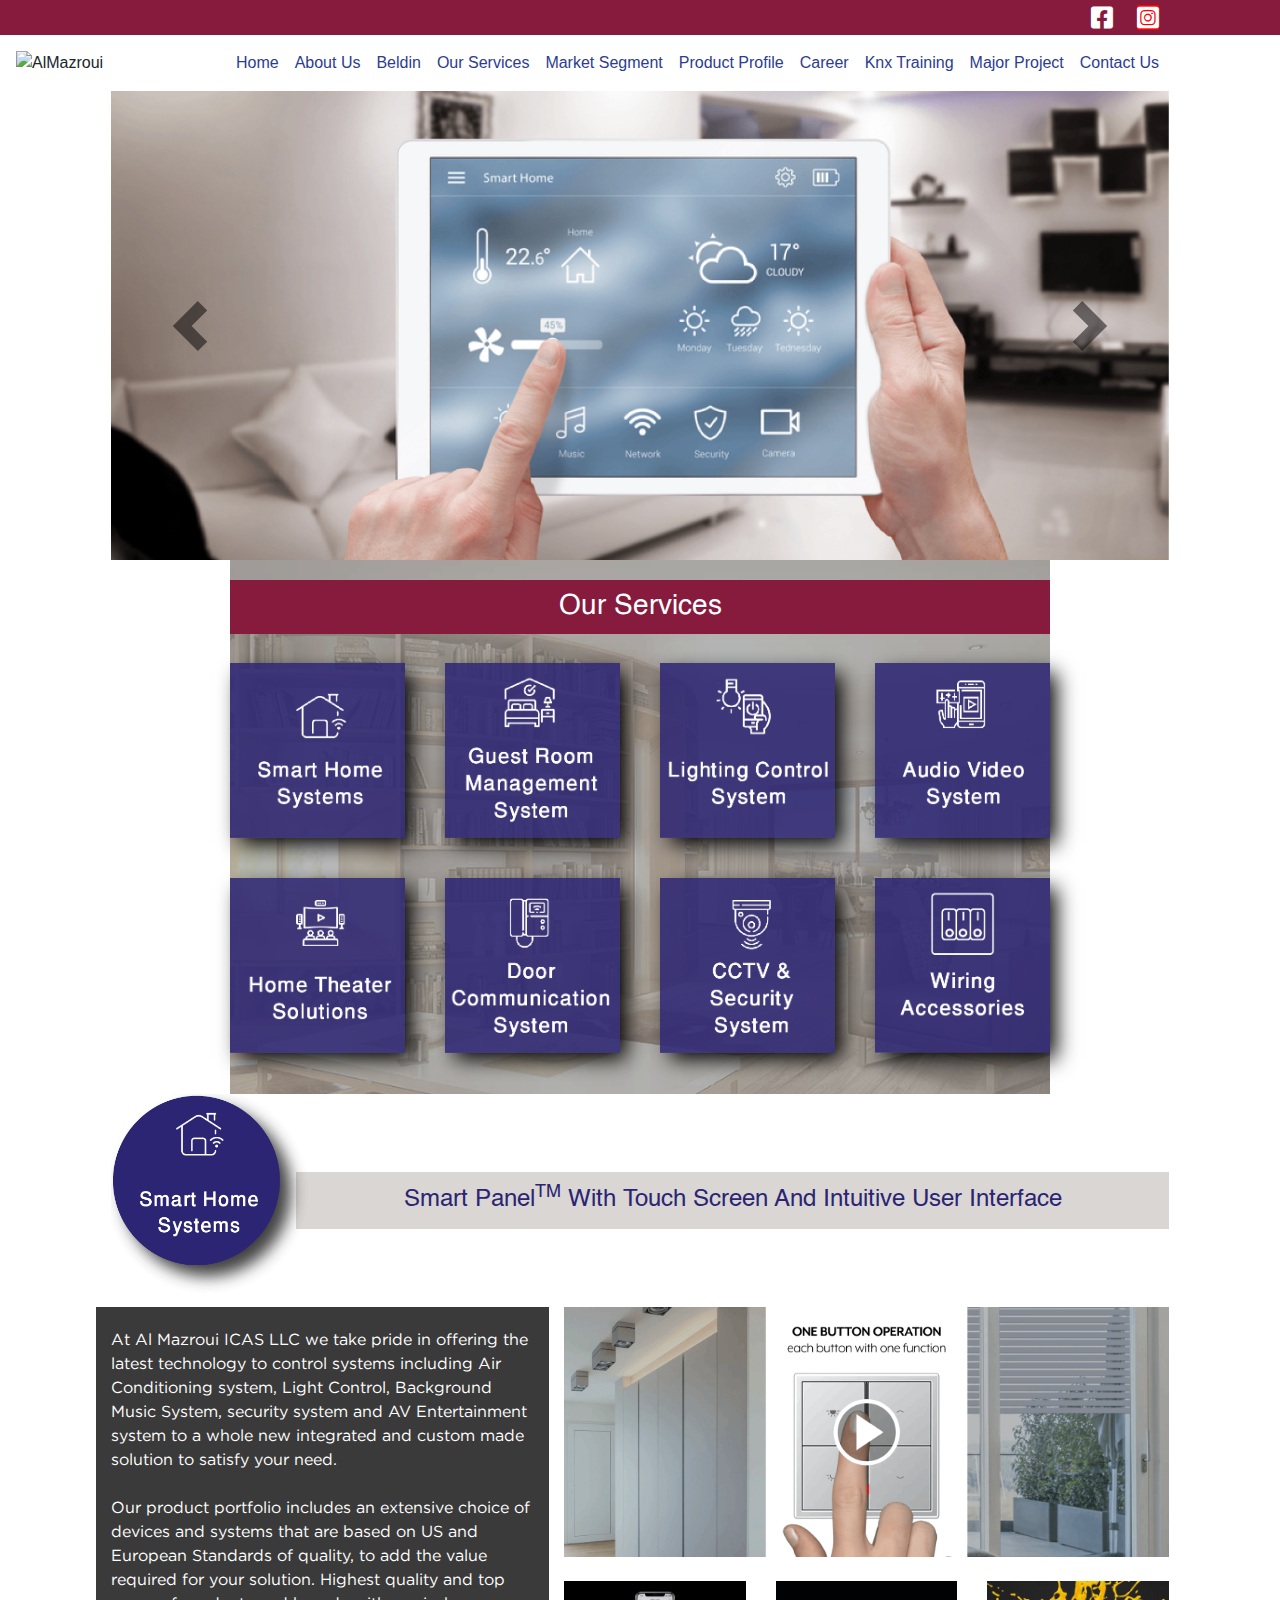
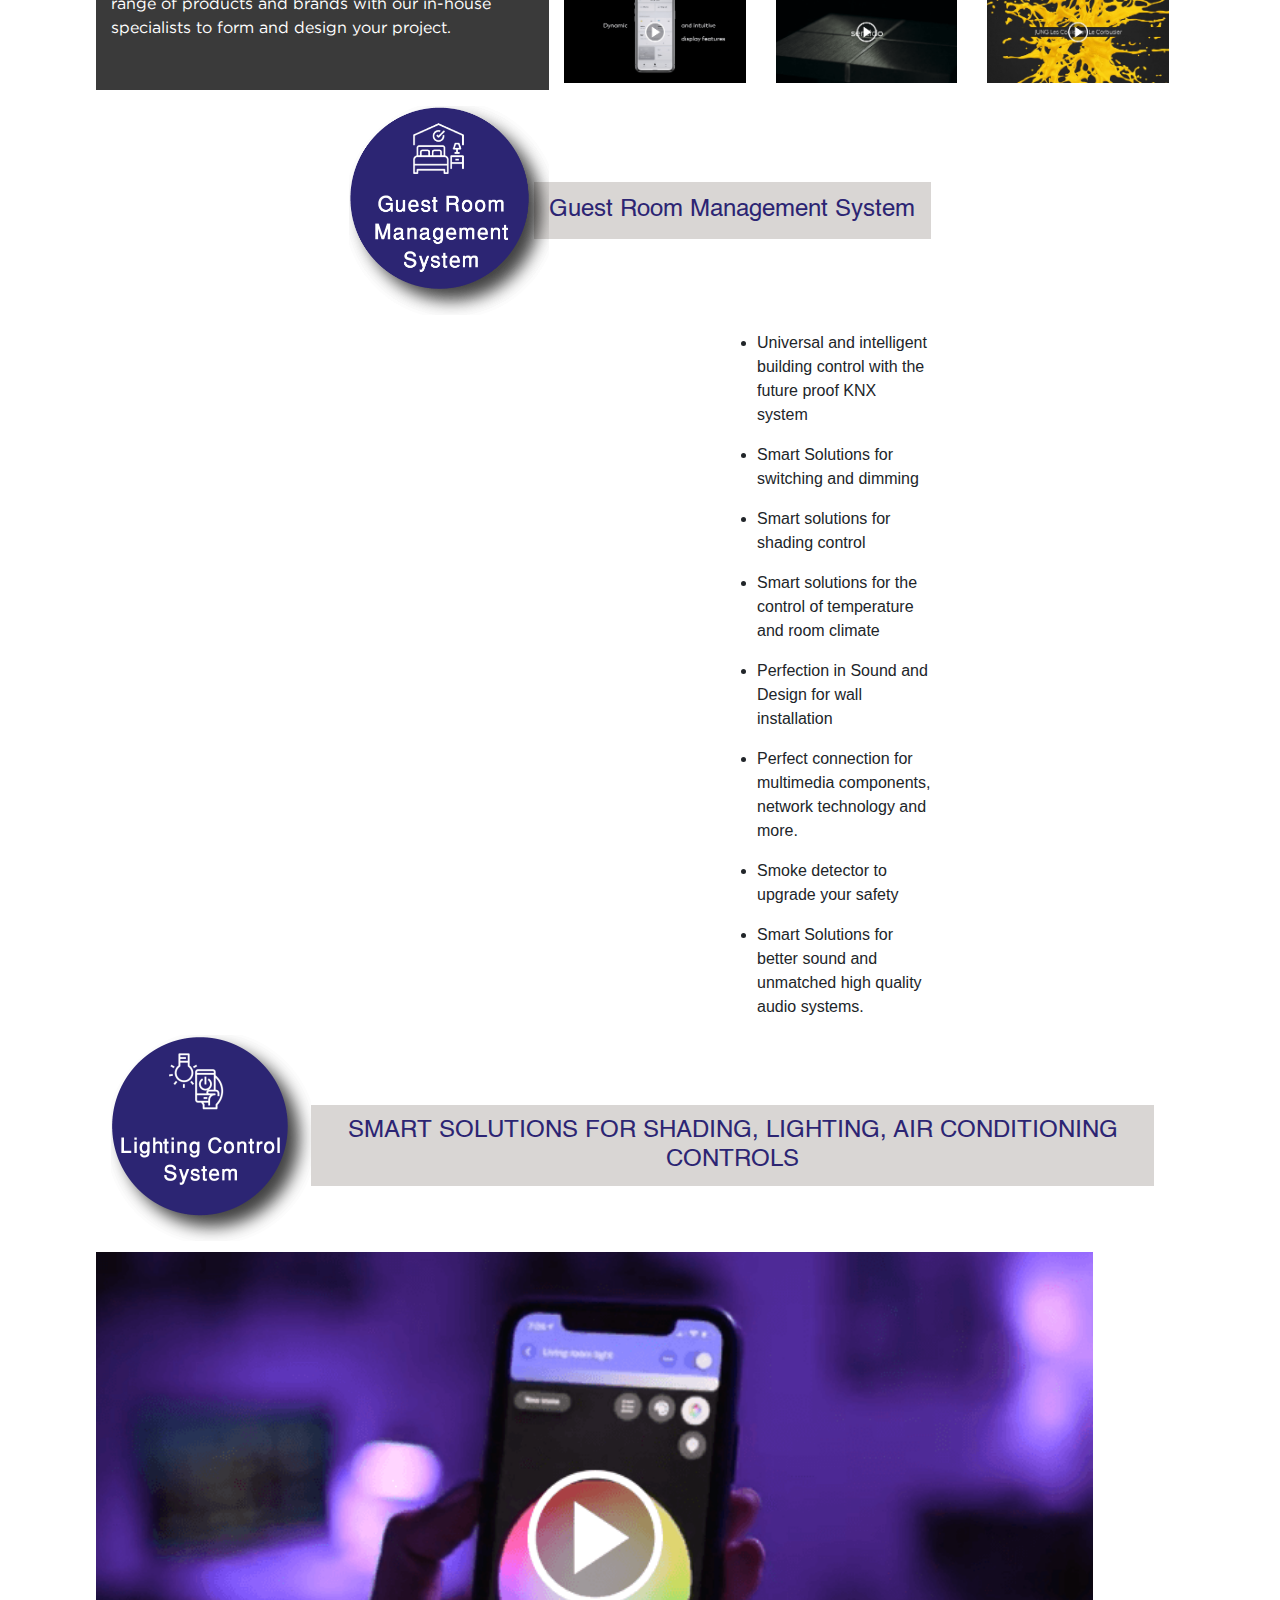
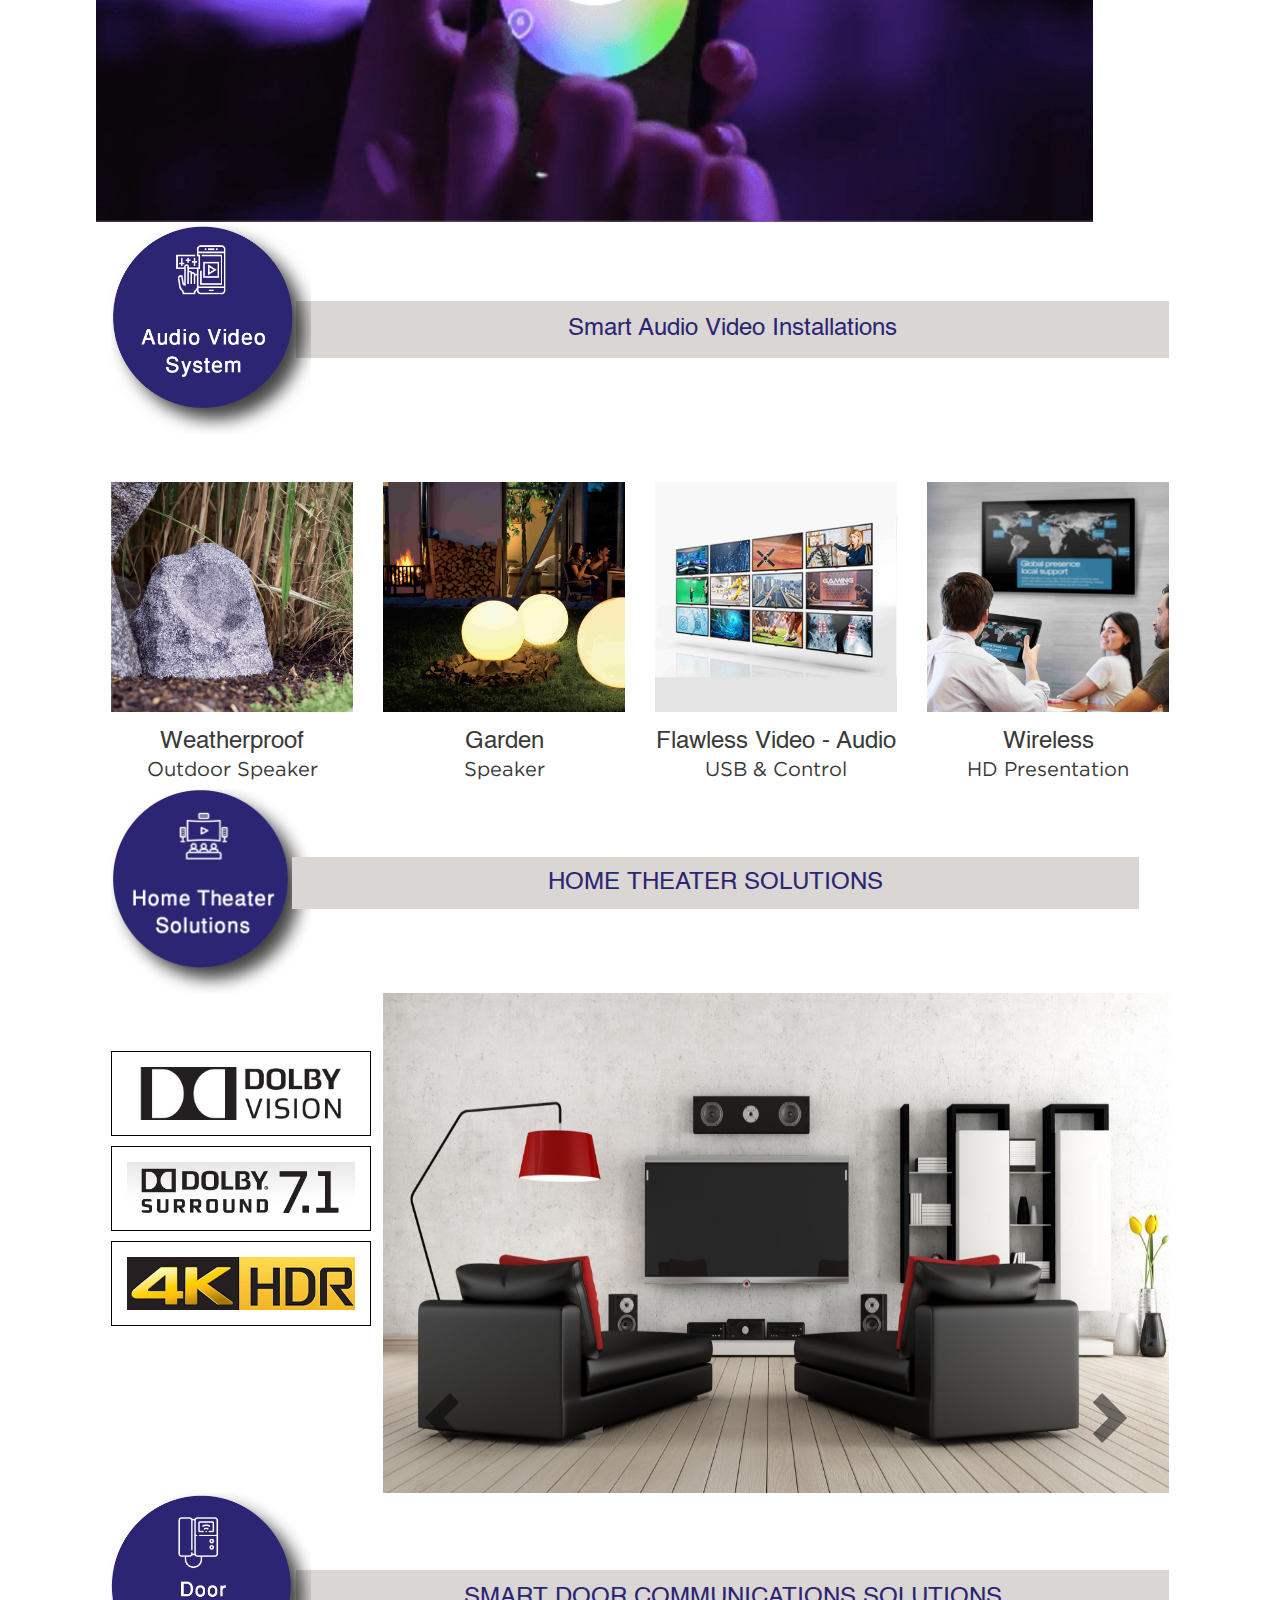
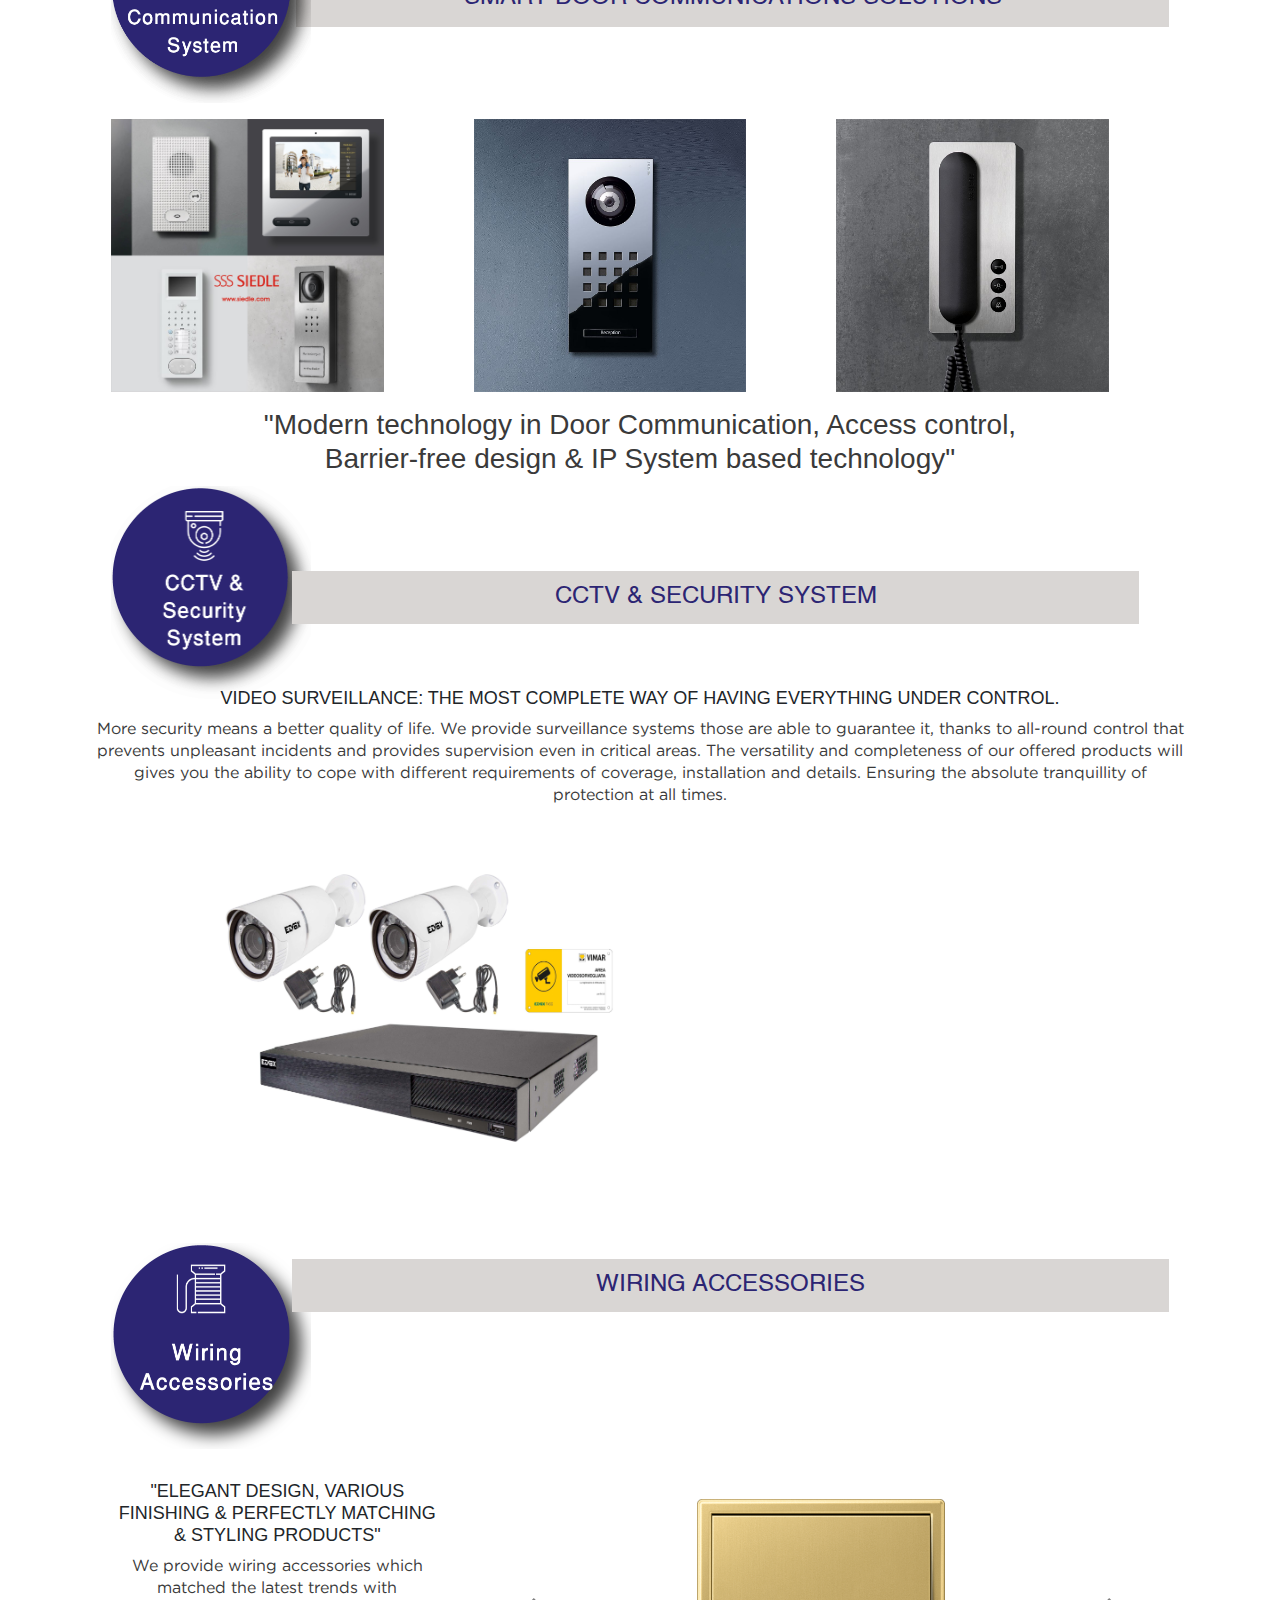
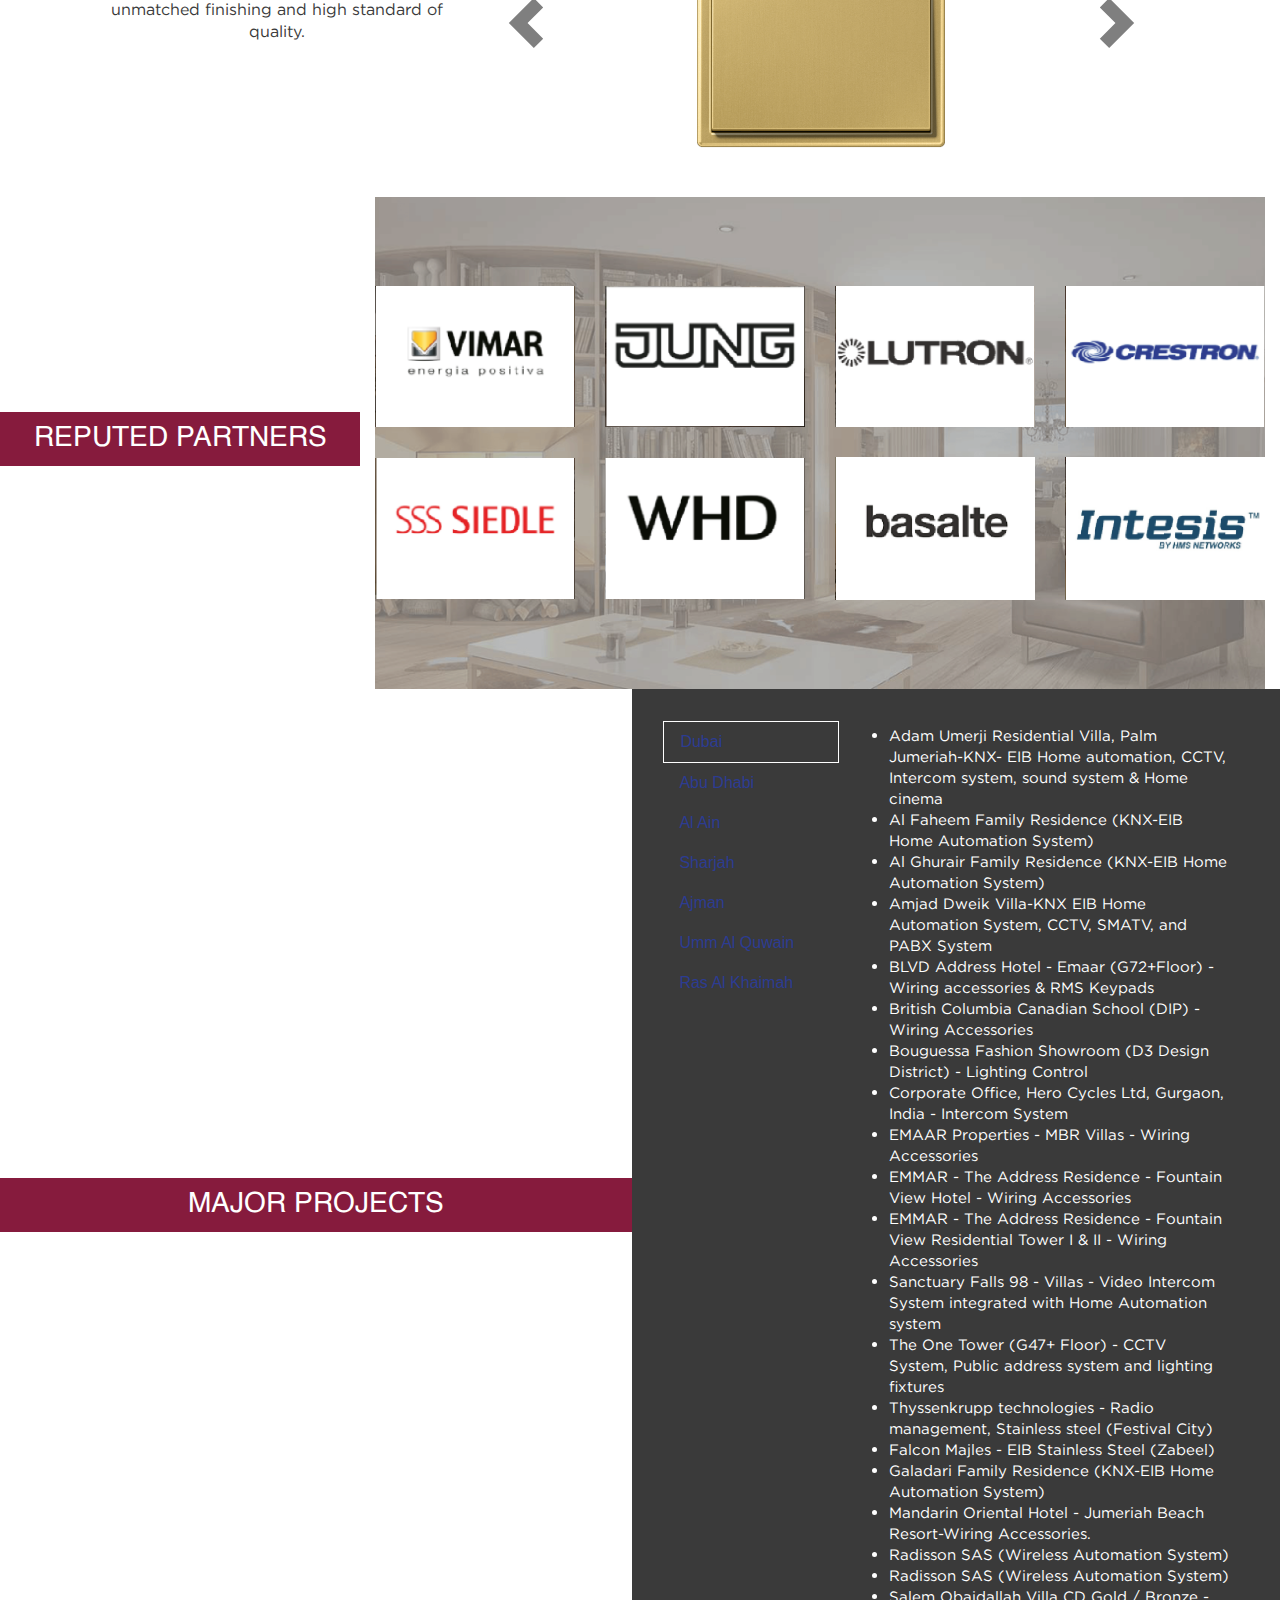
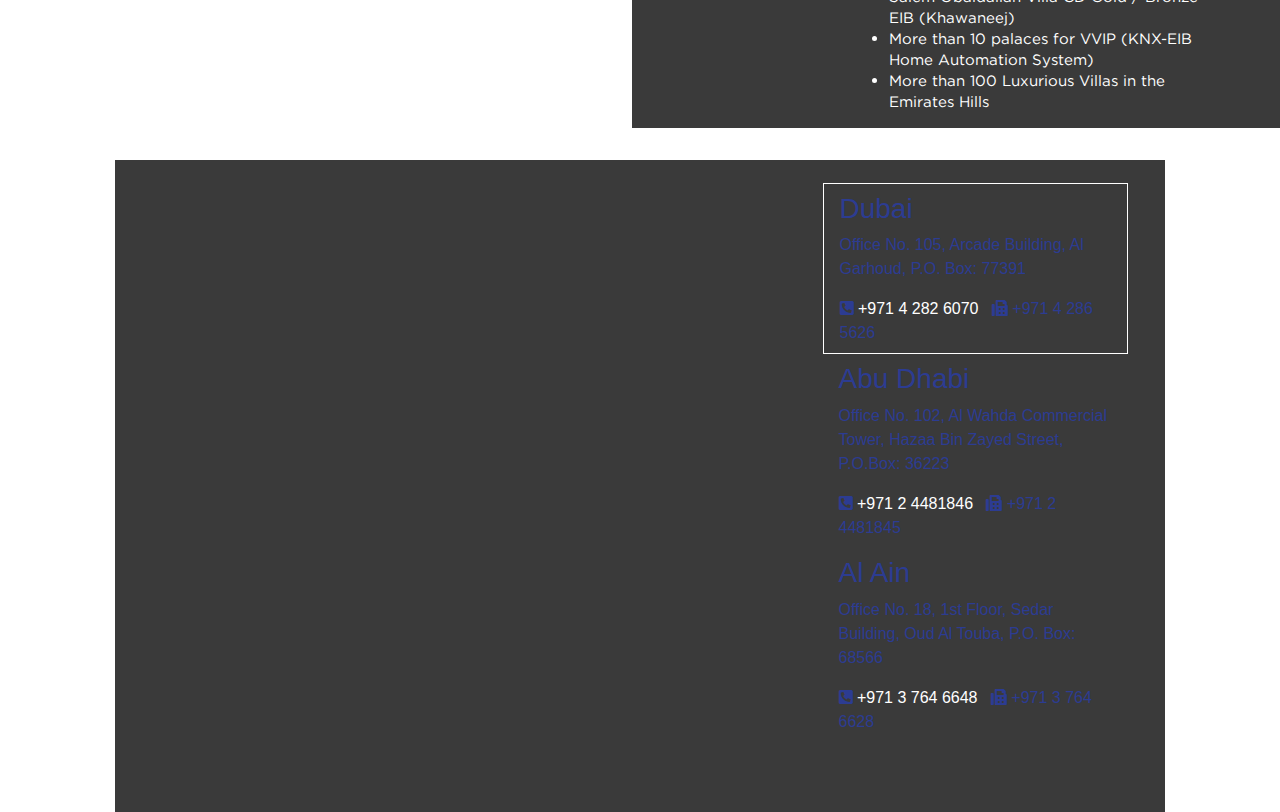
==== commit 68f93933: "UI fix heading bars fixed" ====
--- a/index.html
+++ b/index.html
@@ -240,7 +240,7 @@
         
         </div>
     </header>
-    <div class="slider_wrapper con">
+    <div class="slider_wrapper container">
         <div class="slider">
             <div id="carouselExampleControls" class="carousel slide" data-ride="carousel">
                 <div class="carousel-inner">
@@ -250,7 +250,9 @@
                   <div class="carousel-item">
                     <img class="d-block w-100" src="./images/001.jpg" alt="Second slide">
                   </div>
-                  
+                  <div class="carousel-item">
+                    <img class="d-block w-100" src="./images/002.jpg" alt="Third slide">
+                  </div>
                   <div class="carousel-item">
                     <img class="d-block w-100" src="./images/003.jpg" alt="forth slide">
                   </div>
@@ -401,7 +403,7 @@
                 <div class="row">
                         
                     <div class="col-md-12 home_system_right_head">
-                        <h4>GUEST ROOM MANAGEMENT SYSTEM</h4>
+                        <h4>Guest Room Management System</h4>
                     </div>
                 </div>
             </div>
@@ -418,11 +420,14 @@
                     </div>
                     <div class="col-lg-4">
                         <ul>
-                            <li><p>The Guest Room Management System (GRMS) provides an innovative and efficient way to control the lighting, heating/cooling, curtains, TV, Music System, Radio and hotel guest services through intuitive buttons or touch screen/panel interfaces.</p></li>
-                            <li><p>GRMS can be integrated with the Building Management System in order to enable global management of the building and the hotel’s operations.</p></li>
-                            <li><p>Maximum comfort for the guest, economy and efficiency for the owner, optimum work processes for the personnel. Your requirements are realized professionally with the hotel installations.</li>
-                            
-                            
+                            <li><p>Universal and intelligent building control with the future proof KNX system</p></li>
+                            <li><p>Smart Solutions for switching and dimming</p></li>
+                            <li><p>Smart solutions for shading control</li>
+                            <li><p>Smart solutions for the control of temperature and room climate</p></li>
+                            <li><p>Perfection in Sound and Design for wall installation</p></li>
+                            <li><p>Perfect connection for multimedia components, network technology and more.</p></li>
+                            <li><p>Smoke detector to upgrade your safety</p></li>
+                            <li><p>Smart Solutions for better sound and unmatched high quality audio systems.</p></li>
                         </ul>
                     </div>
                 </div>
@@ -479,7 +484,7 @@
                 <div class="row">
                         
                     <div class="col-md-12 home_system_right_head">
-                        <h4>AUDIO AND VIDEO SYSTEMS</h4>
+                        <h4>Smart Audio Video installations</h4>
                     </div>
                 </div>
             </div>
@@ -489,22 +494,22 @@
                     <div class="row">
                         <div class="col-md-3 audio_video_box">
                             <img  data-toggle="modal" data-target="#exampleModal1" class="show-modal" src="./images/Optimized-rockspeaker.jfif" alt="">
-                            <h4>ROCK SPEAKER</h4>
+                            <h4>Weatherproof </h4>
                             <h5>Outdoor Speaker</h5>
                         </div>
                         <div class="col-md-3 audio_video_box">
                             <img data-toggle="modal" data-target="#exampleModal2" class="show-modal" src="./images/opt6(1)-min.jpg" alt="">
-                            <h4>CEILING MOUNTED SPEAKER  </h4>
+                            <h4>Garden </h4>
                             <h5>Speaker</h5>
                         </div>
                         <div class="col-md-3 audio_video_box">
                             <img data-toggle="modal" data-target="#exampleModal3" class="show-modal" src="./images/audio3.jpg" alt="">
-                            <h4>4K VIDEO DISTRIBUTION SYSTEM</h4>
+                            <h4>Flawless Video - Audio</h4>
                             <h5>USB & Control</h5>
                         </div>
                         <div class="col-md-3 audio_video_box">
                             <img data-toggle="modal" data-target="#exampleModal4" class="show-modal" src="./images/audio4.jpg" alt="">
-                            <h4>PRESENTATION SYSTEM.</h4>
+                            <h4>Wireless</h4>
                             <h5> HD Presentation</h5>
                         </div>
                     </div>
@@ -539,12 +544,12 @@
                     </div>
                    
                 </div>
-                <div class="col-lg-10">
-                     <div class="row">
-                <div class="col-md-12 bottom_title_wrapper">
-                   <div class="bottom_title"><h4>Home Theater Solutions</h4></div> 
-                </div>
-            </div >
+                <div class="col-lg-10 bar-cen mb-4">
+                  <div class="row w-100">
+                    <div class="col-md-12 bottom_title_wrapper">
+                      <div class="bottom_title"><h4>Home Theater Solutions</h4></div> 
+                  </div>
+                </div >
                     
                 </div>
                 <div class="col-lg-3">
@@ -645,12 +650,13 @@
                         
                         <!--</div>-->
                     </div>
-                    <div class="col-lg-10">
-                         <div class="row">
-                <div class="col-md-12 bottom_title_wrapper">
-                   <div class="bottom_title"><h4>CCTV & Security System </h4></div> 
-                </div>
-            </div>
+                    <div class="col-lg-10 bar-cen">
+                      <div class="row w-100">
+                        <div class="col-md-12 bottom_title_wrapper">
+                          <div class="bottom_title"><h4>CCTV & Security System </h4></div> 
+                        </div>
+                      </div>
+                    </div>
             <div class="cicle_bottom ">
                         <h3>VIDEO SURVEILLANCE: THE MOST COMPLETE WAY OF HAVING EVERYTHING UNDER CONTROL.</h3>
                         <p>More security means a better quality of life. We provide surveillance systems
--- a/css/custom.css
+++ b/css/custom.css
@@ -659,7 +659,11 @@
 .cctv .bottom_title_wrapper{
     padding-top: 1rem;
 }
-
+.bar-cen{
+    position: relative;
+    display: flex;
+    align-items: center;
+}
 /* .wiring .round_service{
     padding: 70px 50px;
 } */
@@ -1714,13 +1718,3 @@
       width: 125px;
     }
 }
-.con{
-    margin-left: 10%;
-    width: 80%;
-}
-@media (max-width:400px){
-    .con{
-        margin-left: 0px;
-        width: 100%;
-    }
-}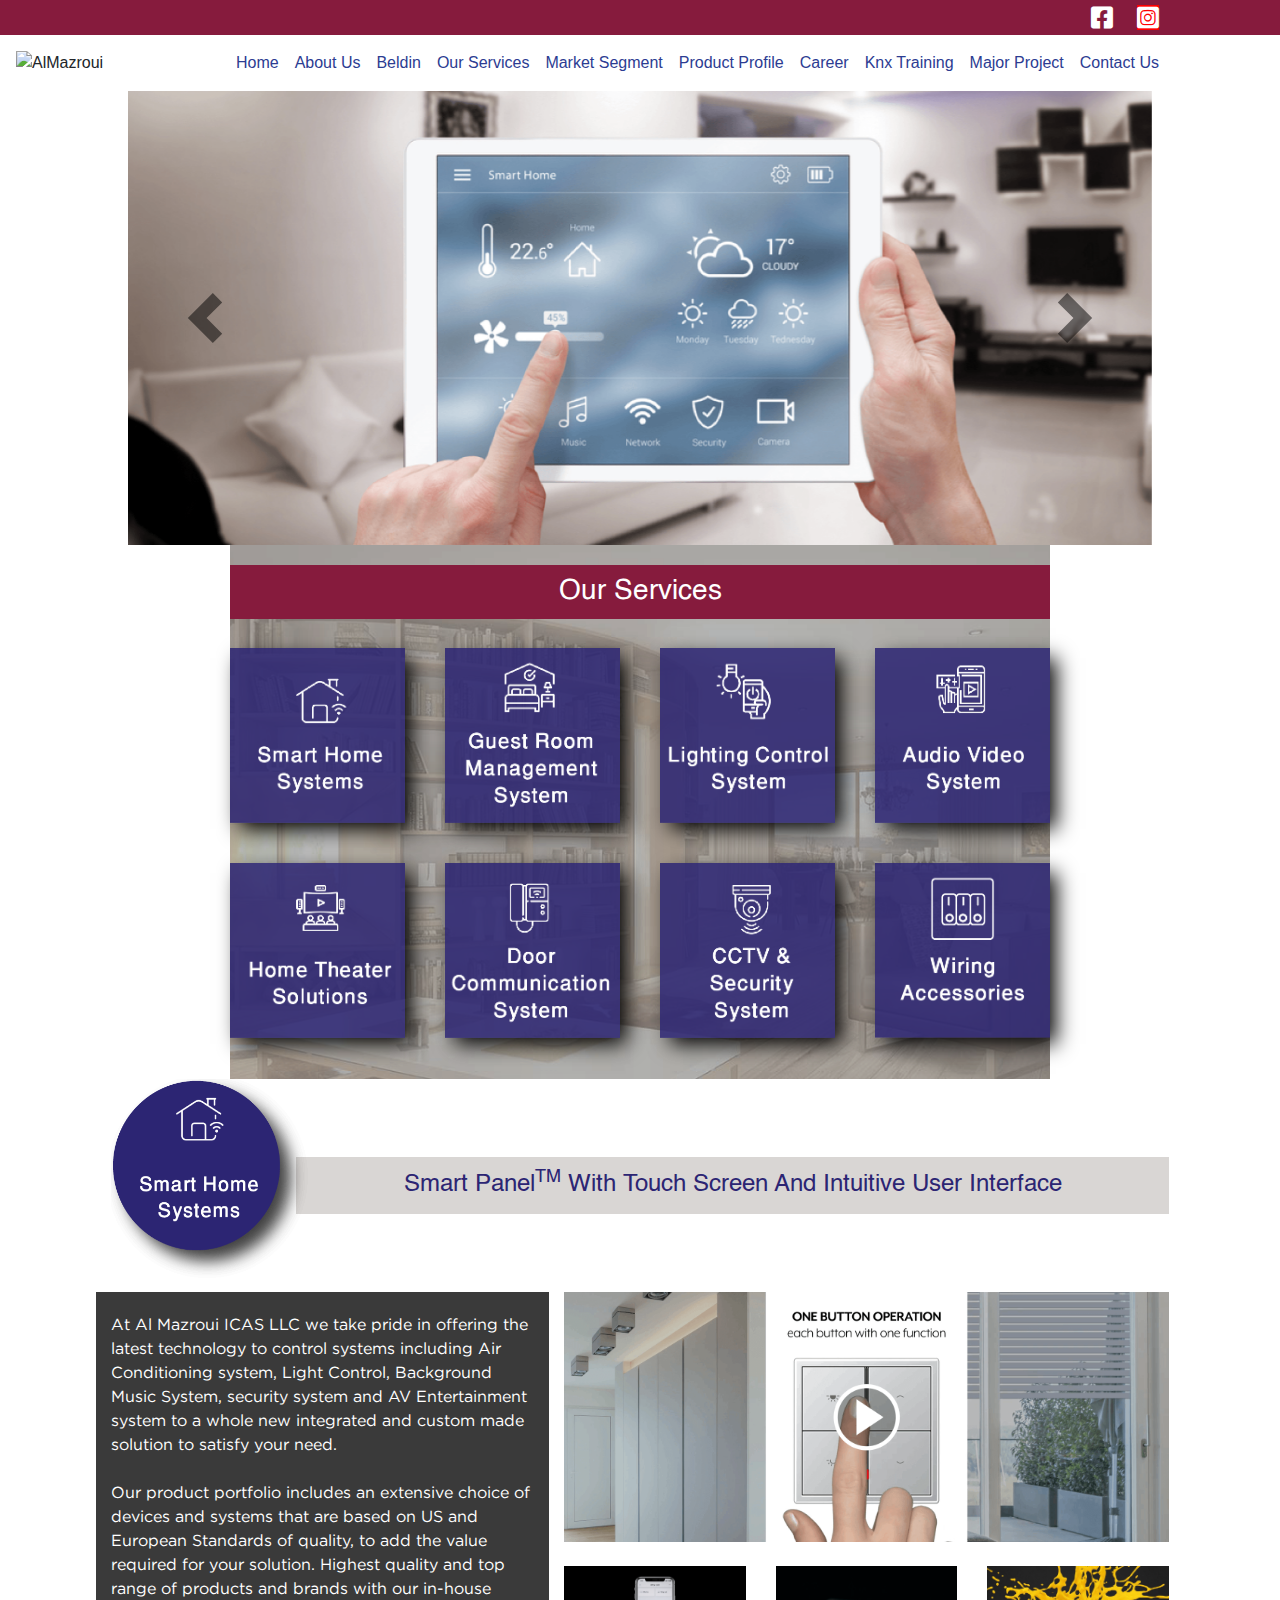
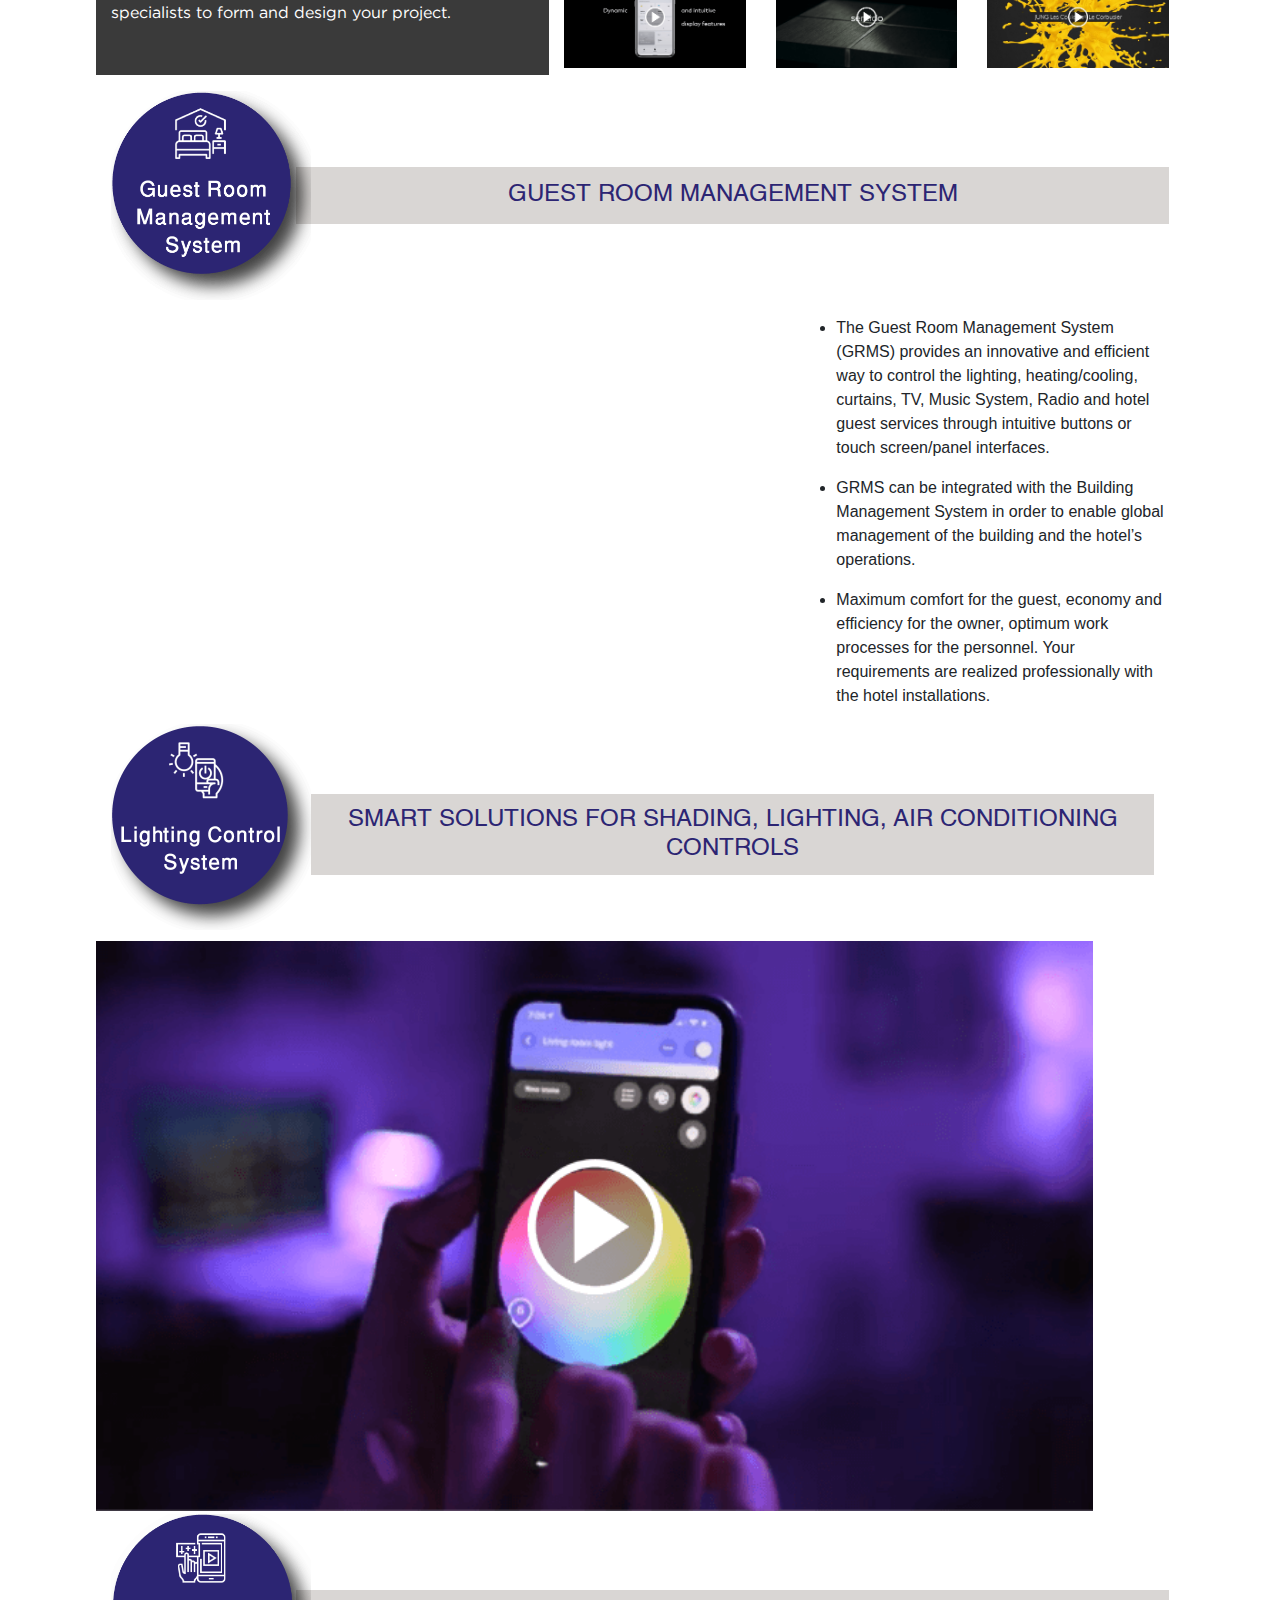
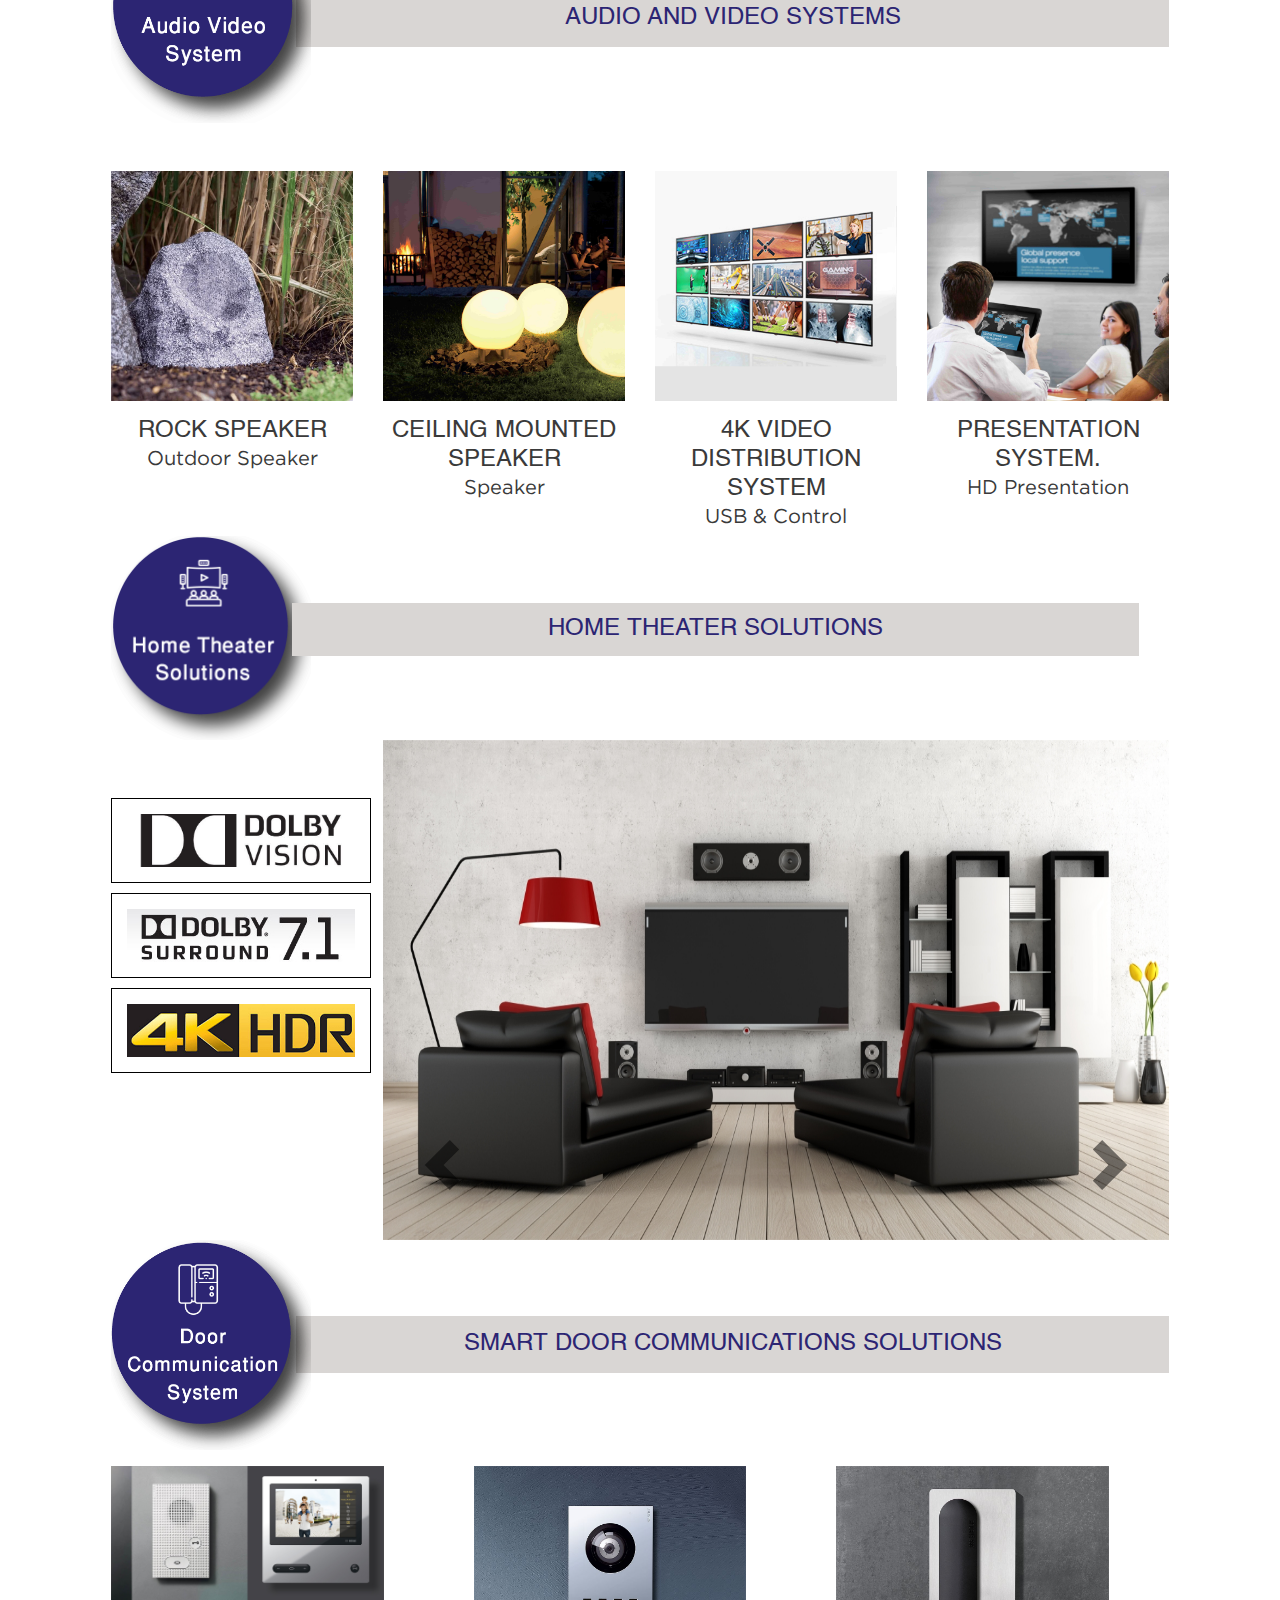
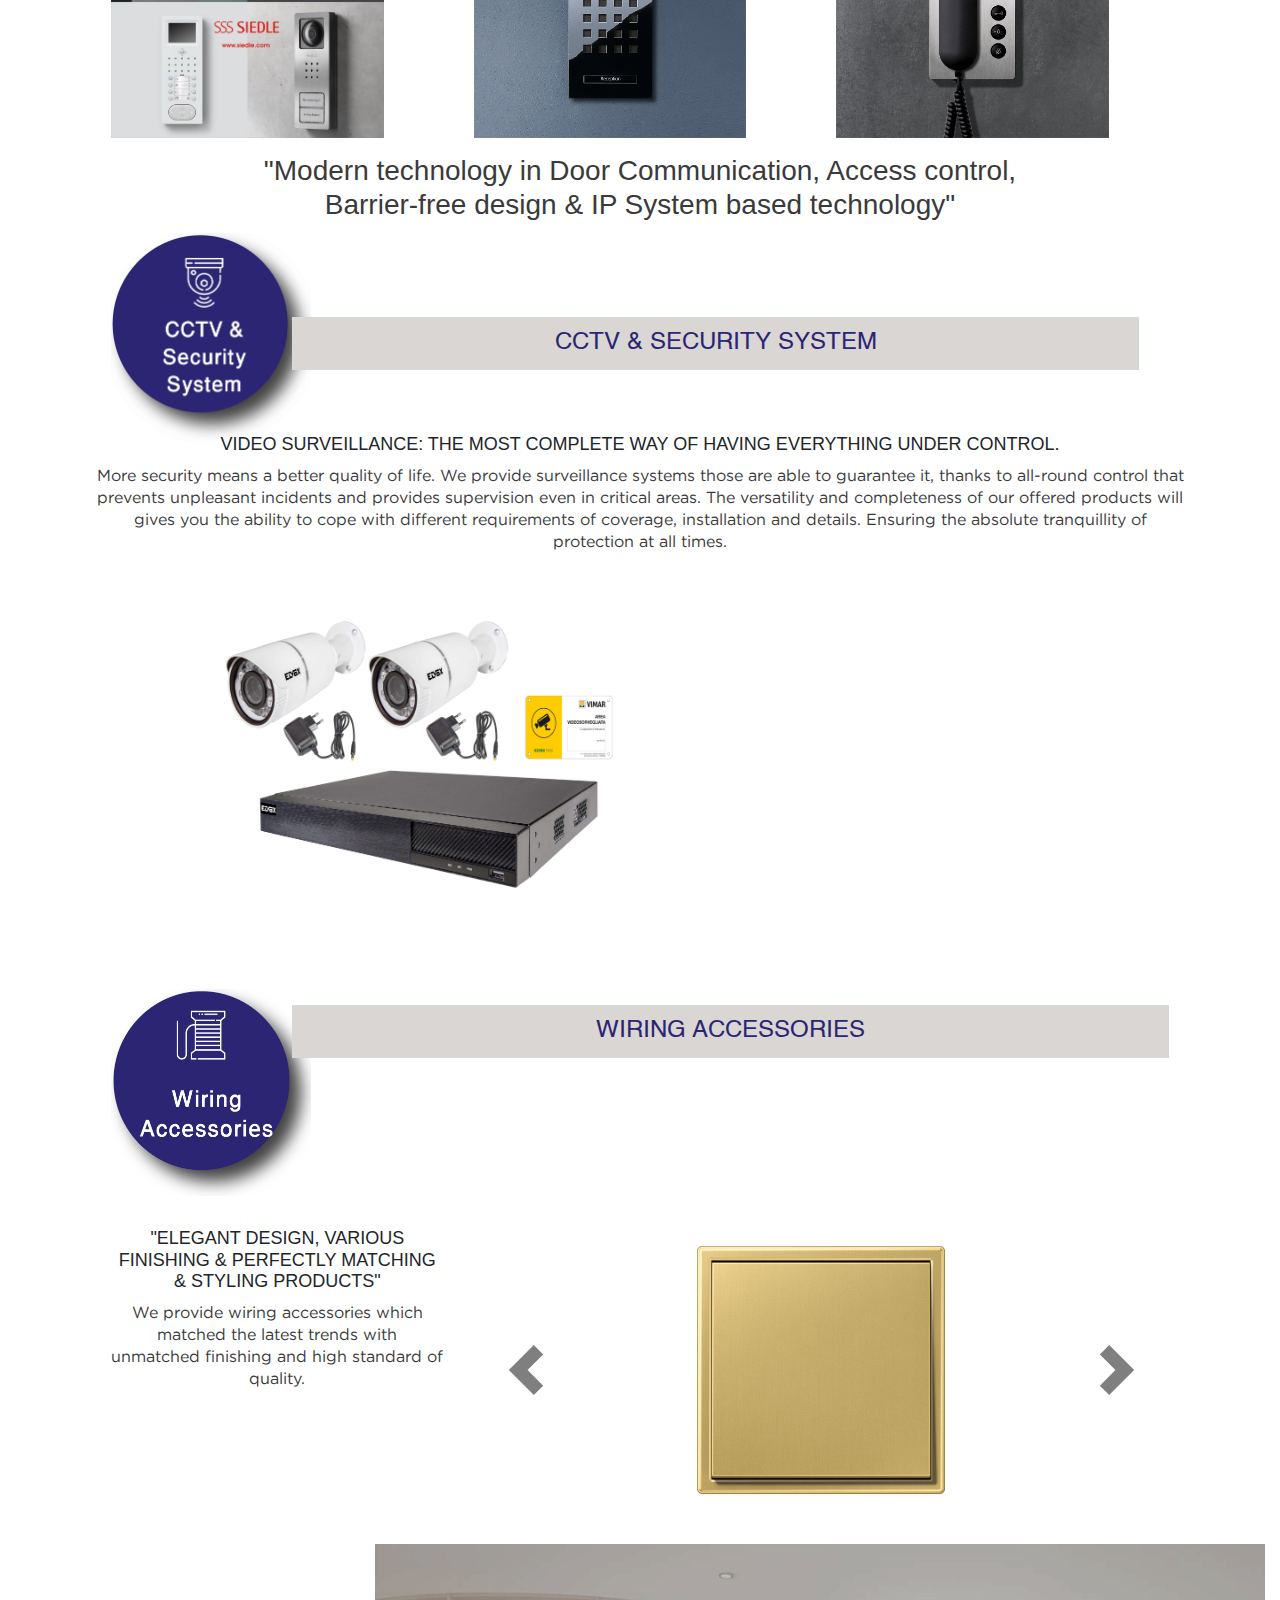
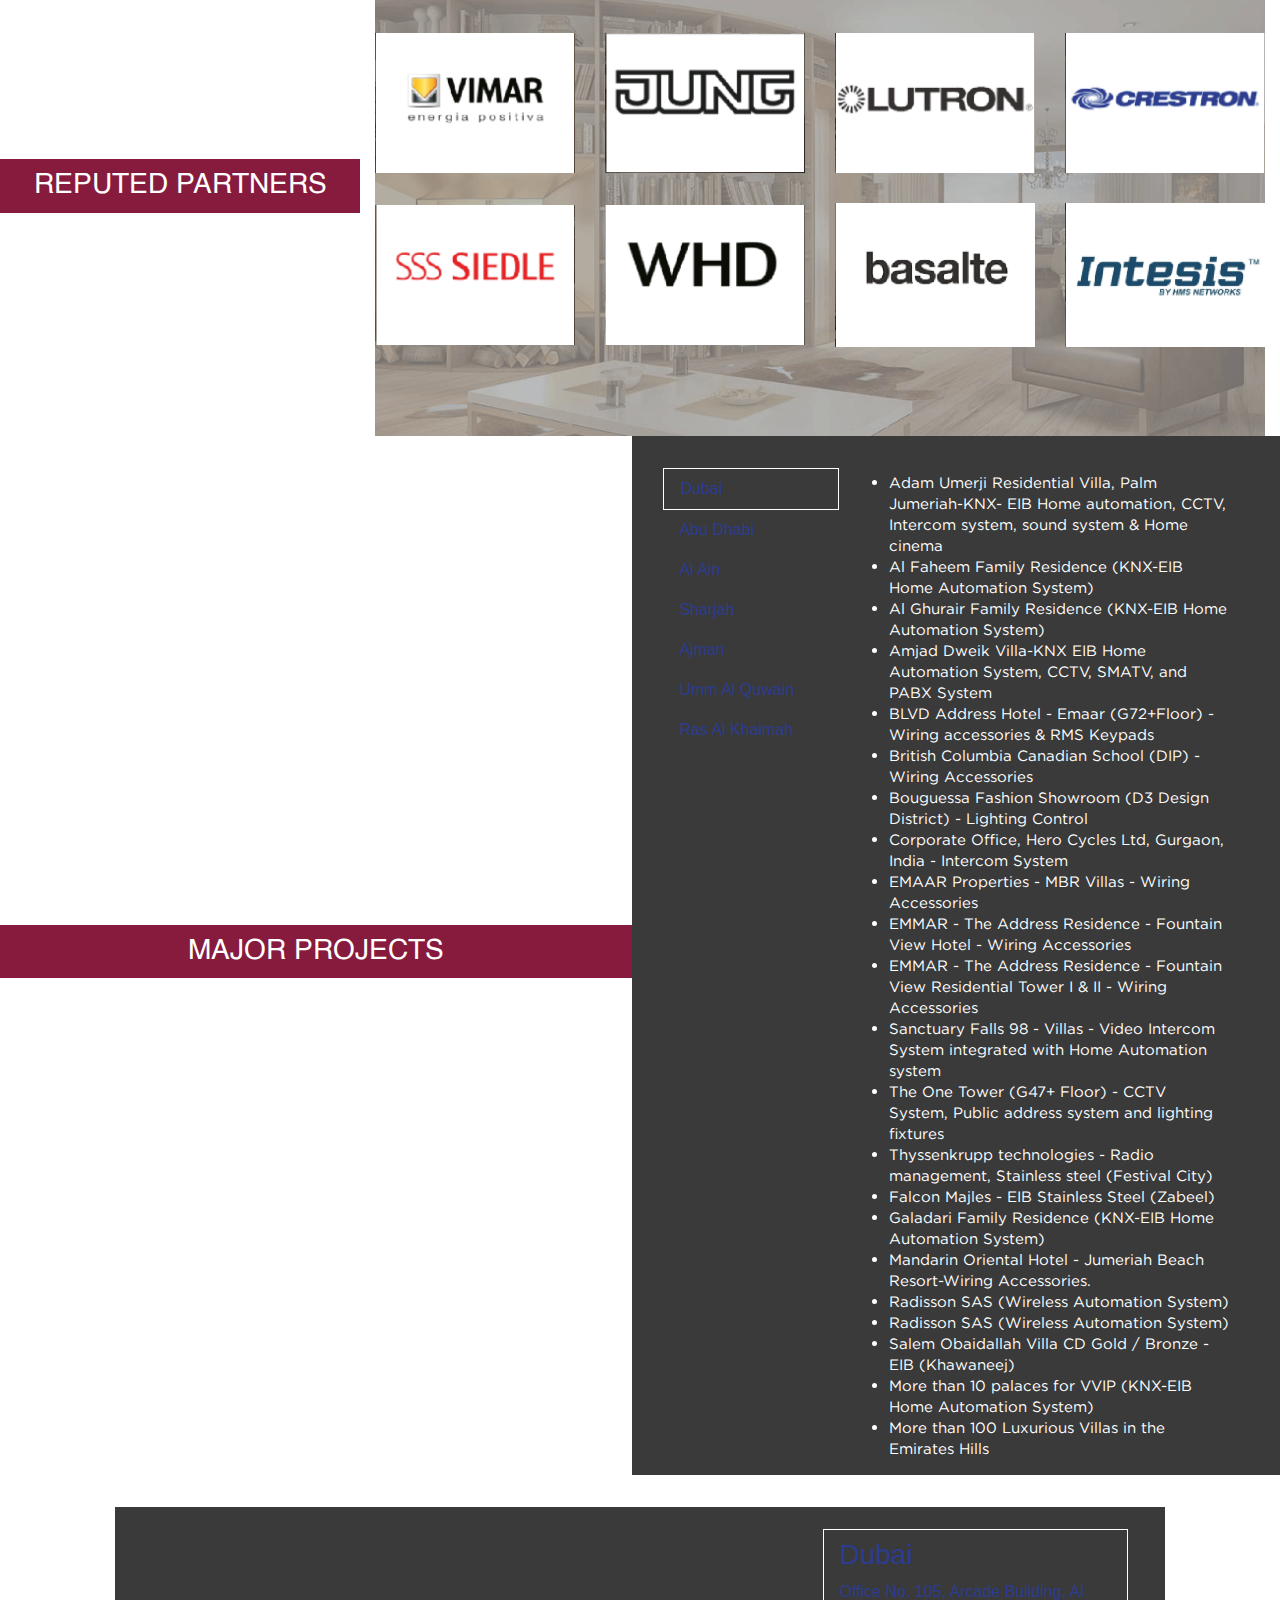
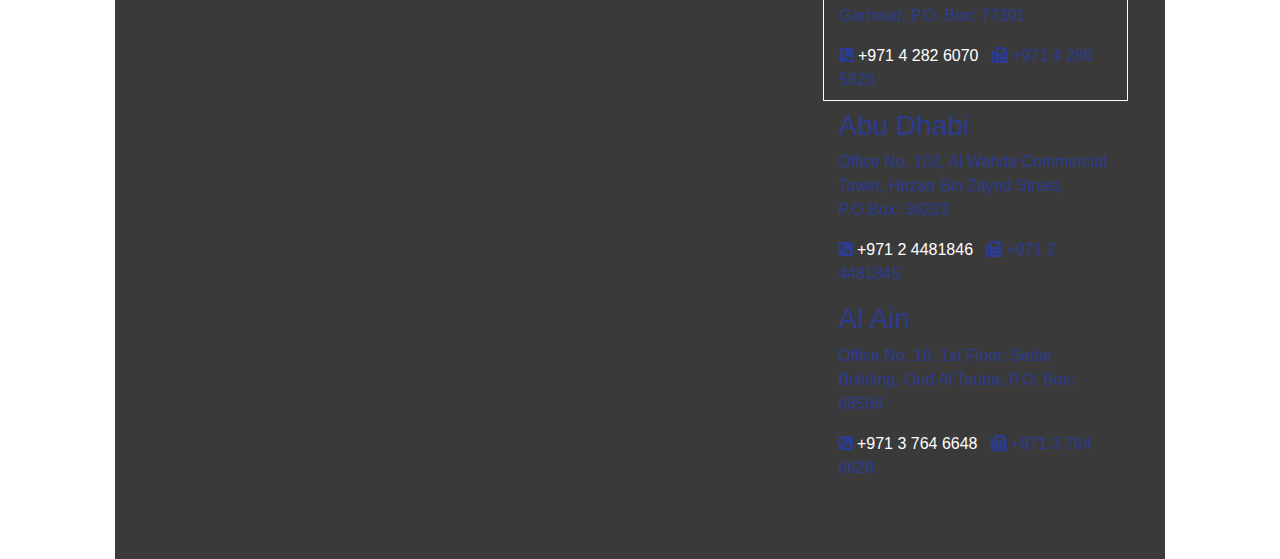
==== commit 785d53e6: "Merge branch 'main' into SananBranch" ====
--- a/index.html
+++ b/index.html
@@ -240,7 +240,7 @@
         
         </div>
     </header>
-    <div class="slider_wrapper container">
+    <div class="slider_wrapper con">
         <div class="slider">
             <div id="carouselExampleControls" class="carousel slide" data-ride="carousel">
                 <div class="carousel-inner">
@@ -250,9 +250,7 @@
                   <div class="carousel-item">
                     <img class="d-block w-100" src="./images/001.jpg" alt="Second slide">
                   </div>
-                  <div class="carousel-item">
-                    <img class="d-block w-100" src="./images/002.jpg" alt="Third slide">
-                  </div>
+                  
                   <div class="carousel-item">
                     <img class="d-block w-100" src="./images/003.jpg" alt="forth slide">
                   </div>
@@ -403,7 +401,7 @@
                 <div class="row">
                         
                     <div class="col-md-12 home_system_right_head">
-                        <h4>Guest Room Management System</h4>
+                        <h4>GUEST ROOM MANAGEMENT SYSTEM</h4>
                     </div>
                 </div>
             </div>
@@ -420,14 +418,11 @@
                     </div>
                     <div class="col-lg-4">
                         <ul>
-                            <li><p>Universal and intelligent building control with the future proof KNX system</p></li>
-                            <li><p>Smart Solutions for switching and dimming</p></li>
-                            <li><p>Smart solutions for shading control</li>
-                            <li><p>Smart solutions for the control of temperature and room climate</p></li>
-                            <li><p>Perfection in Sound and Design for wall installation</p></li>
-                            <li><p>Perfect connection for multimedia components, network technology and more.</p></li>
-                            <li><p>Smoke detector to upgrade your safety</p></li>
-                            <li><p>Smart Solutions for better sound and unmatched high quality audio systems.</p></li>
+                            <li><p>The Guest Room Management System (GRMS) provides an innovative and efficient way to control the lighting, heating/cooling, curtains, TV, Music System, Radio and hotel guest services through intuitive buttons or touch screen/panel interfaces.</p></li>
+                            <li><p>GRMS can be integrated with the Building Management System in order to enable global management of the building and the hotel’s operations.</p></li>
+                            <li><p>Maximum comfort for the guest, economy and efficiency for the owner, optimum work processes for the personnel. Your requirements are realized professionally with the hotel installations.</li>
+                            
+                            
                         </ul>
                     </div>
                 </div>
@@ -484,7 +479,7 @@
                 <div class="row">
                         
                     <div class="col-md-12 home_system_right_head">
-                        <h4>Smart Audio Video installations</h4>
+                        <h4>AUDIO AND VIDEO SYSTEMS</h4>
                     </div>
                 </div>
             </div>
@@ -494,22 +489,22 @@
                     <div class="row">
                         <div class="col-md-3 audio_video_box">
                             <img  data-toggle="modal" data-target="#exampleModal1" class="show-modal" src="./images/Optimized-rockspeaker.jfif" alt="">
-                            <h4>Weatherproof </h4>
+                            <h4>ROCK SPEAKER</h4>
                             <h5>Outdoor Speaker</h5>
                         </div>
                         <div class="col-md-3 audio_video_box">
                             <img data-toggle="modal" data-target="#exampleModal2" class="show-modal" src="./images/opt6(1)-min.jpg" alt="">
-                            <h4>Garden </h4>
+                            <h4>CEILING MOUNTED SPEAKER  </h4>
                             <h5>Speaker</h5>
                         </div>
                         <div class="col-md-3 audio_video_box">
                             <img data-toggle="modal" data-target="#exampleModal3" class="show-modal" src="./images/audio3.jpg" alt="">
-                            <h4>Flawless Video - Audio</h4>
+                            <h4>4K VIDEO DISTRIBUTION SYSTEM</h4>
                             <h5>USB & Control</h5>
                         </div>
                         <div class="col-md-3 audio_video_box">
                             <img data-toggle="modal" data-target="#exampleModal4" class="show-modal" src="./images/audio4.jpg" alt="">
-                            <h4>Wireless</h4>
+                            <h4>PRESENTATION SYSTEM.</h4>
                             <h5> HD Presentation</h5>
                         </div>
                     </div>
--- a/css/custom.css
+++ b/css/custom.css
@@ -1718,3 +1718,13 @@
       width: 125px;
     }
 }
+.con{
+    margin-left: 10%;
+    width: 80%;
+}
+@media (max-width:400px){
+    .con{
+        margin-left: 0px;
+        width: 100%;
+    }
+}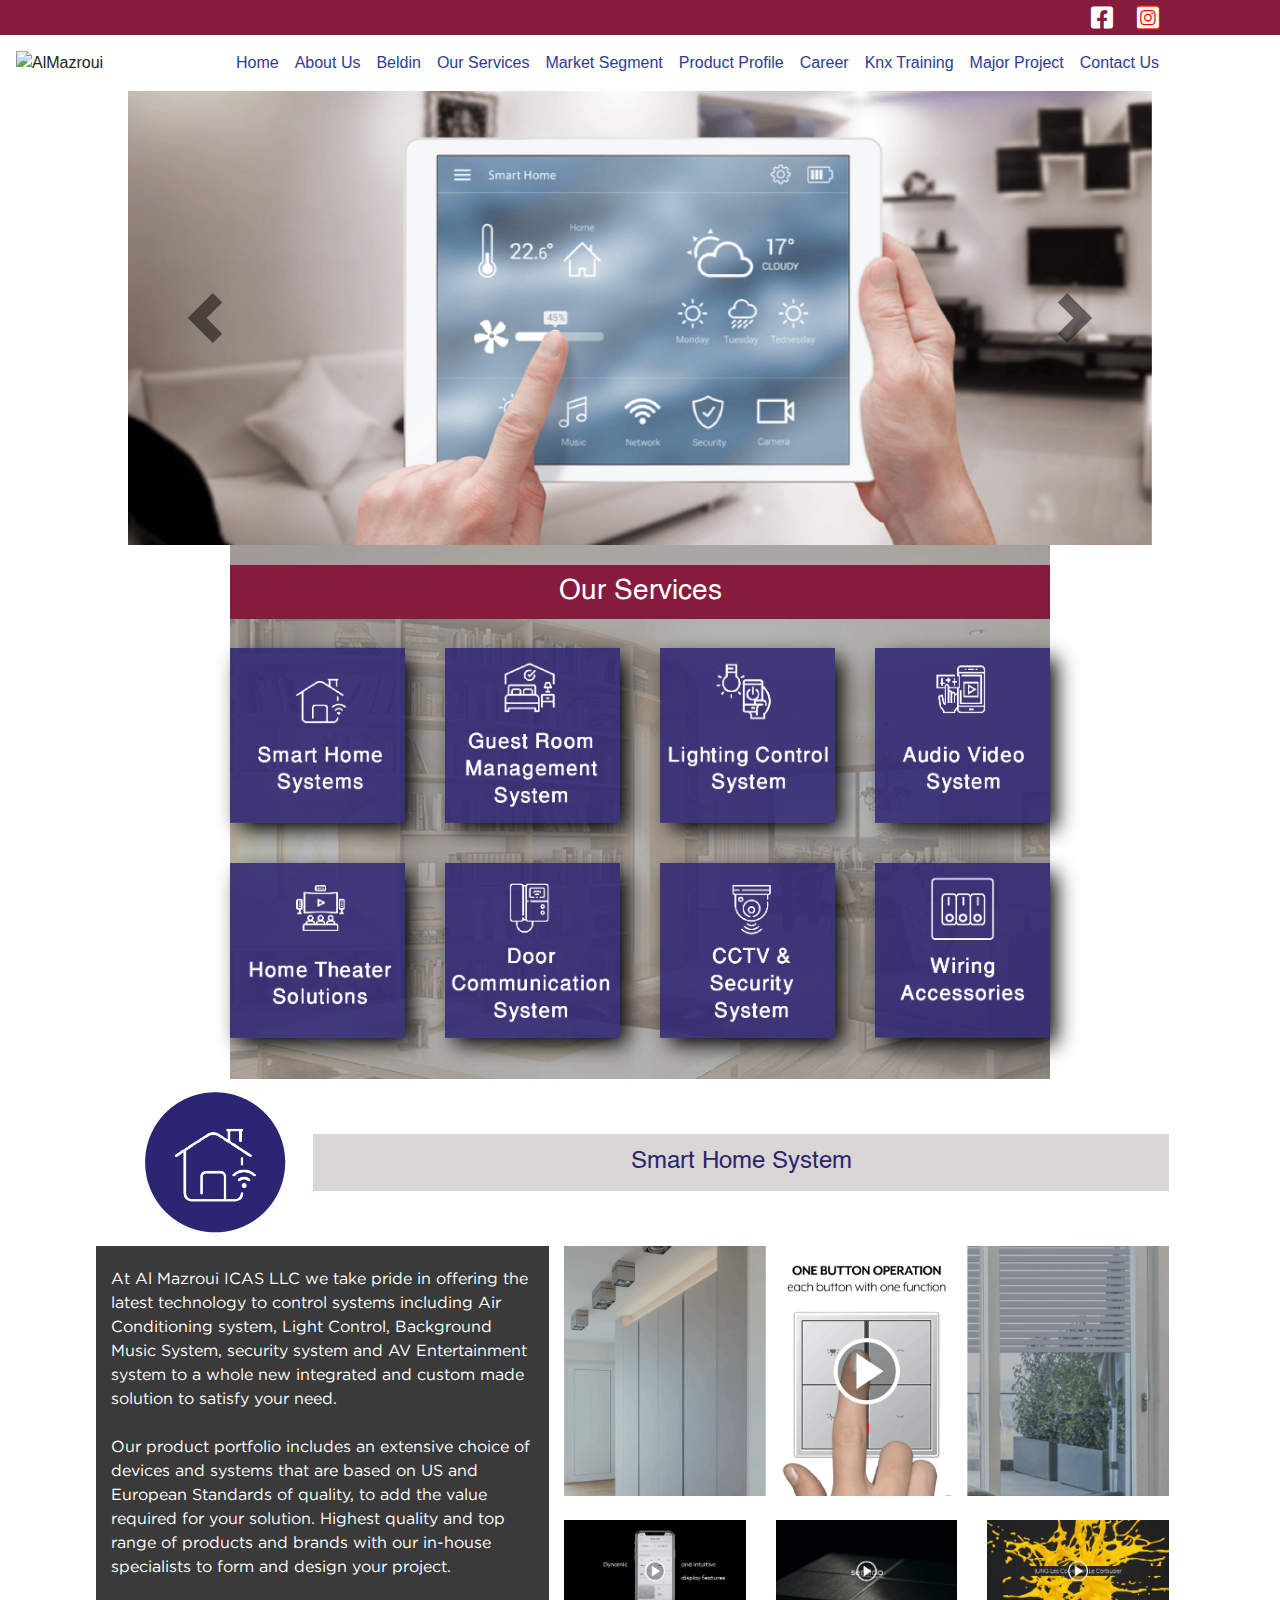
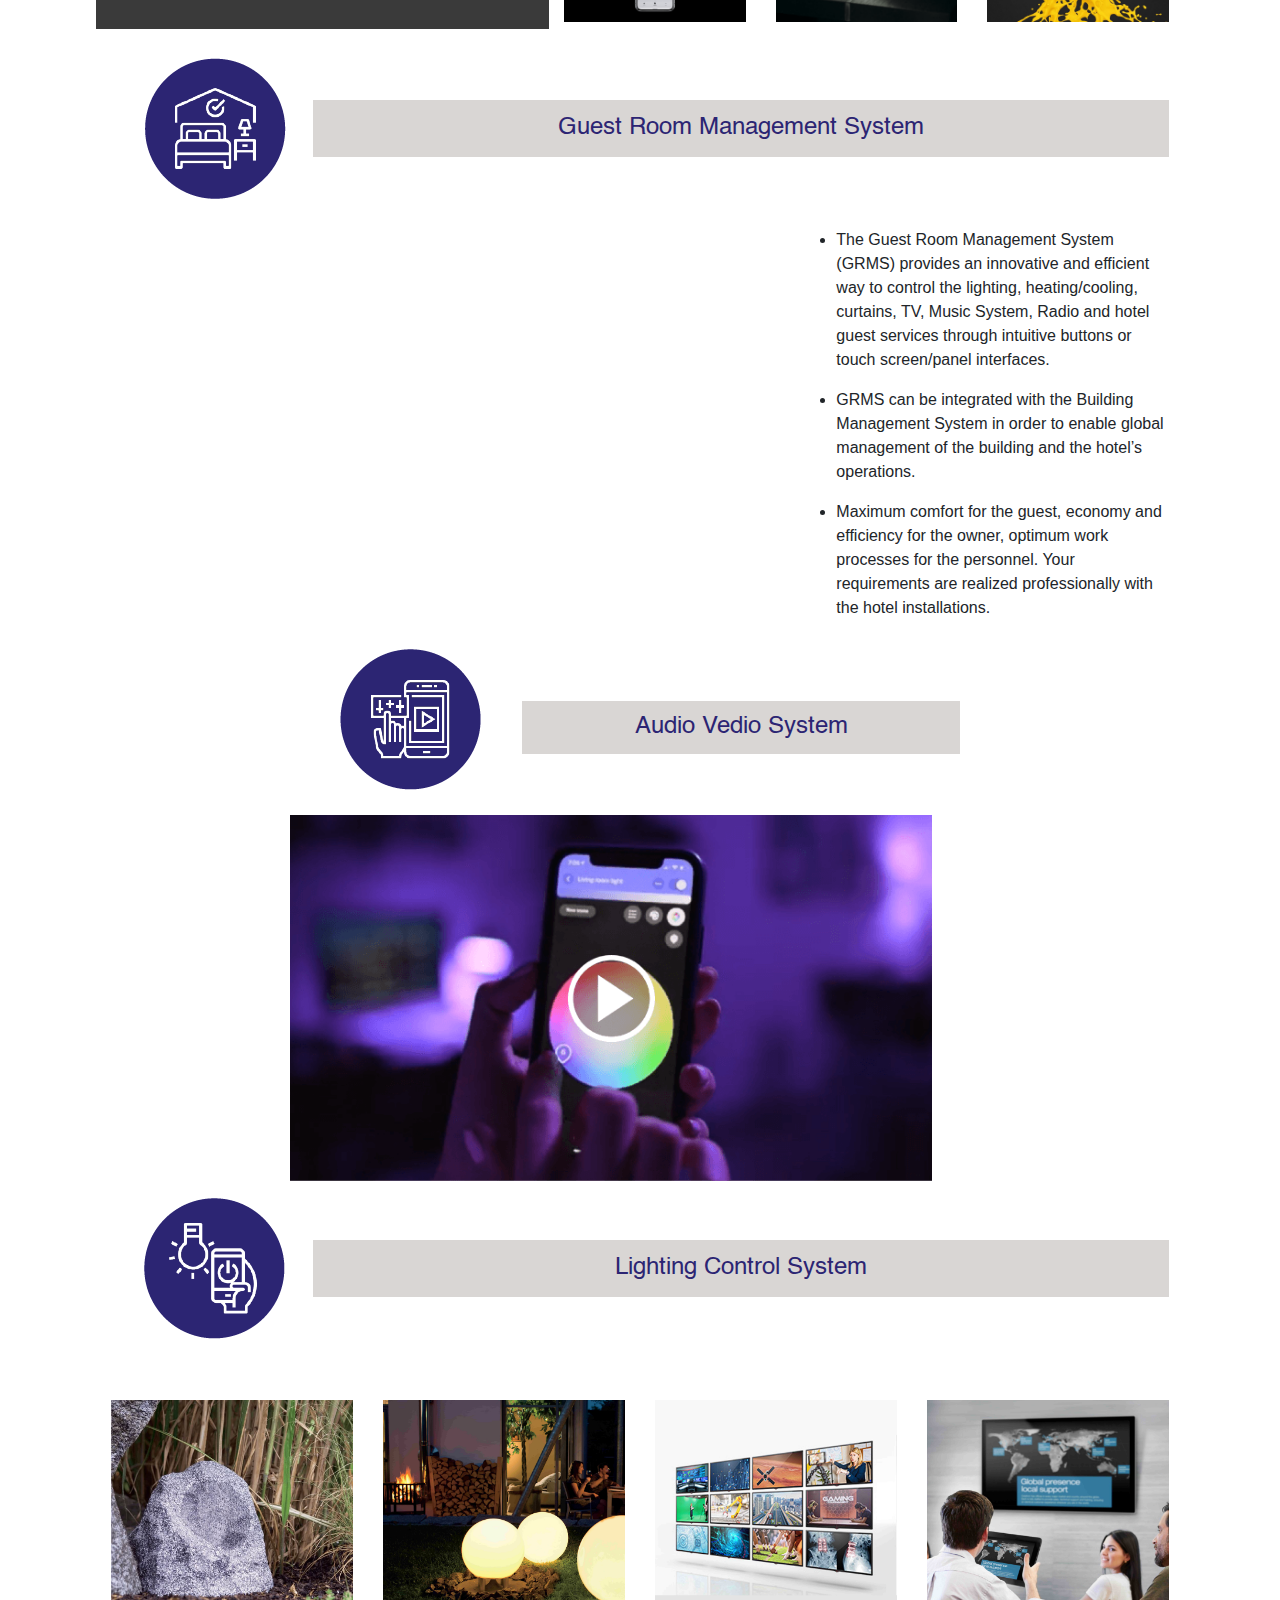
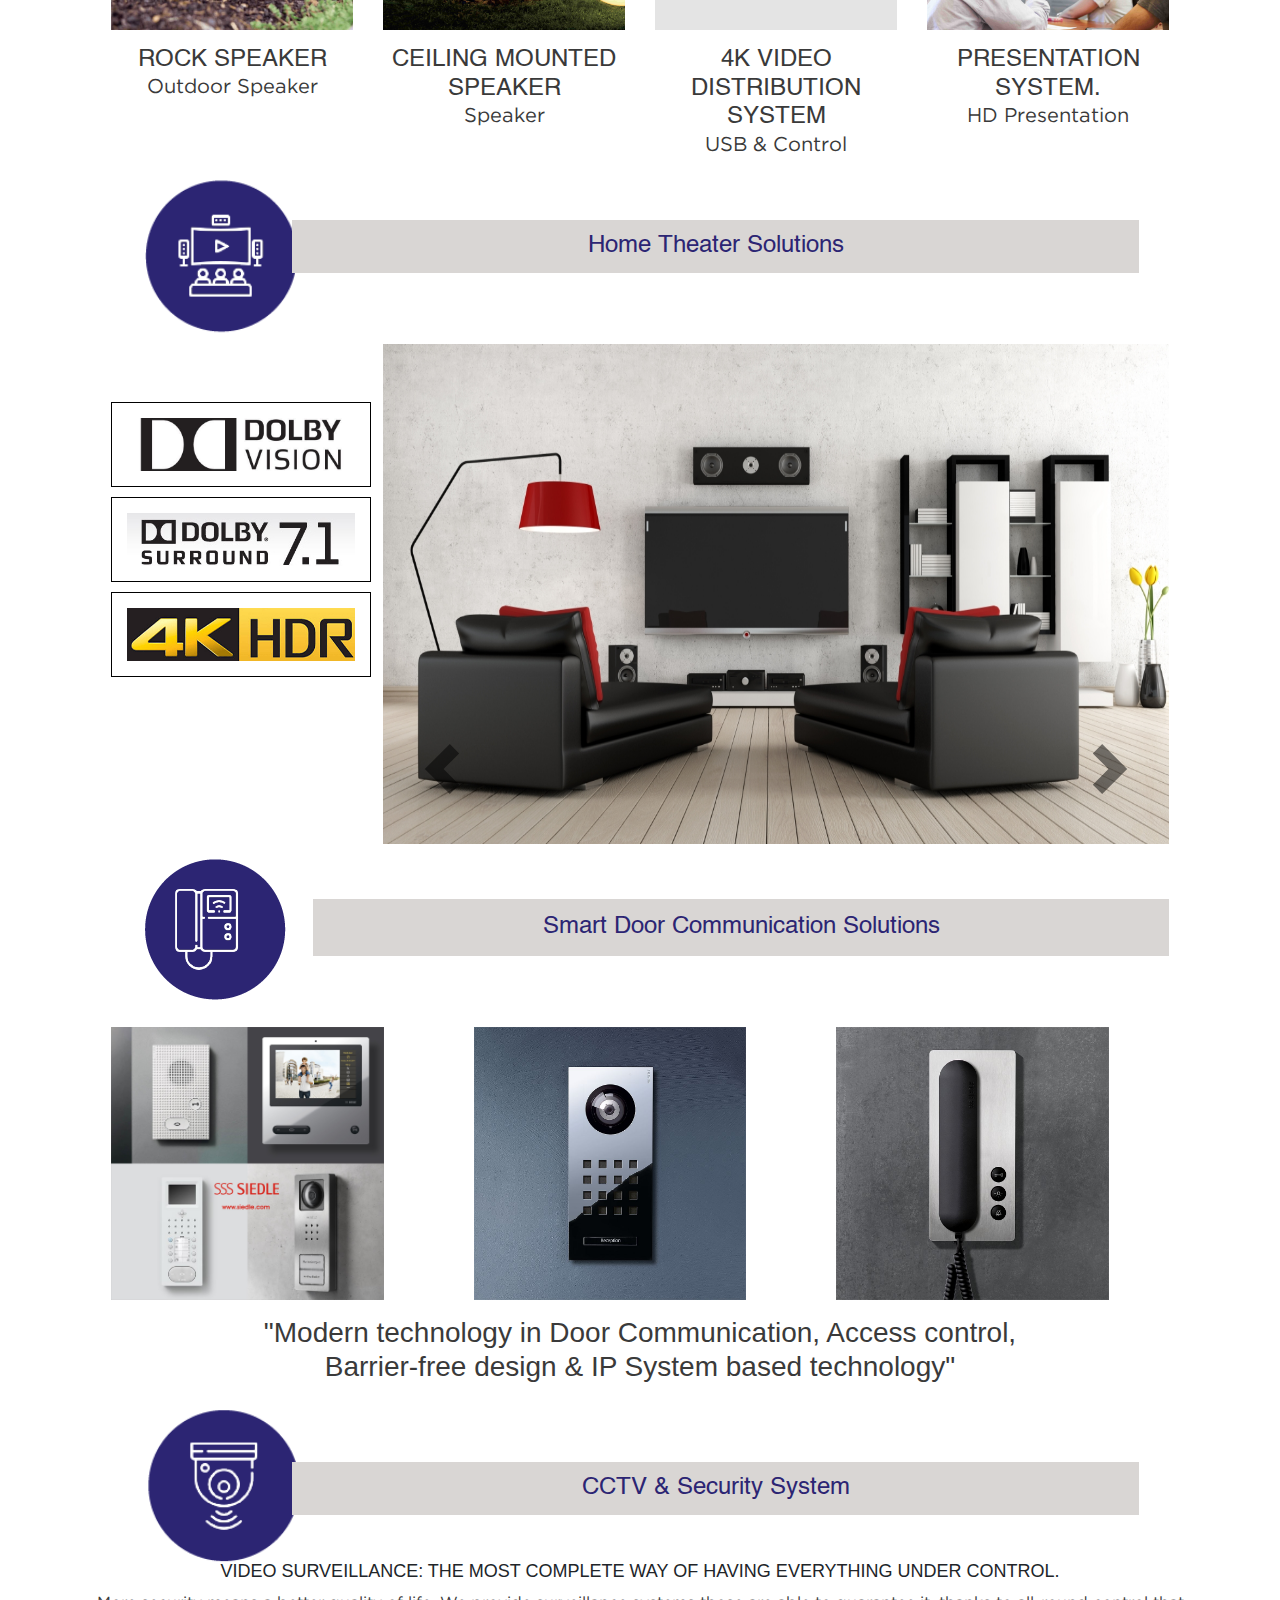
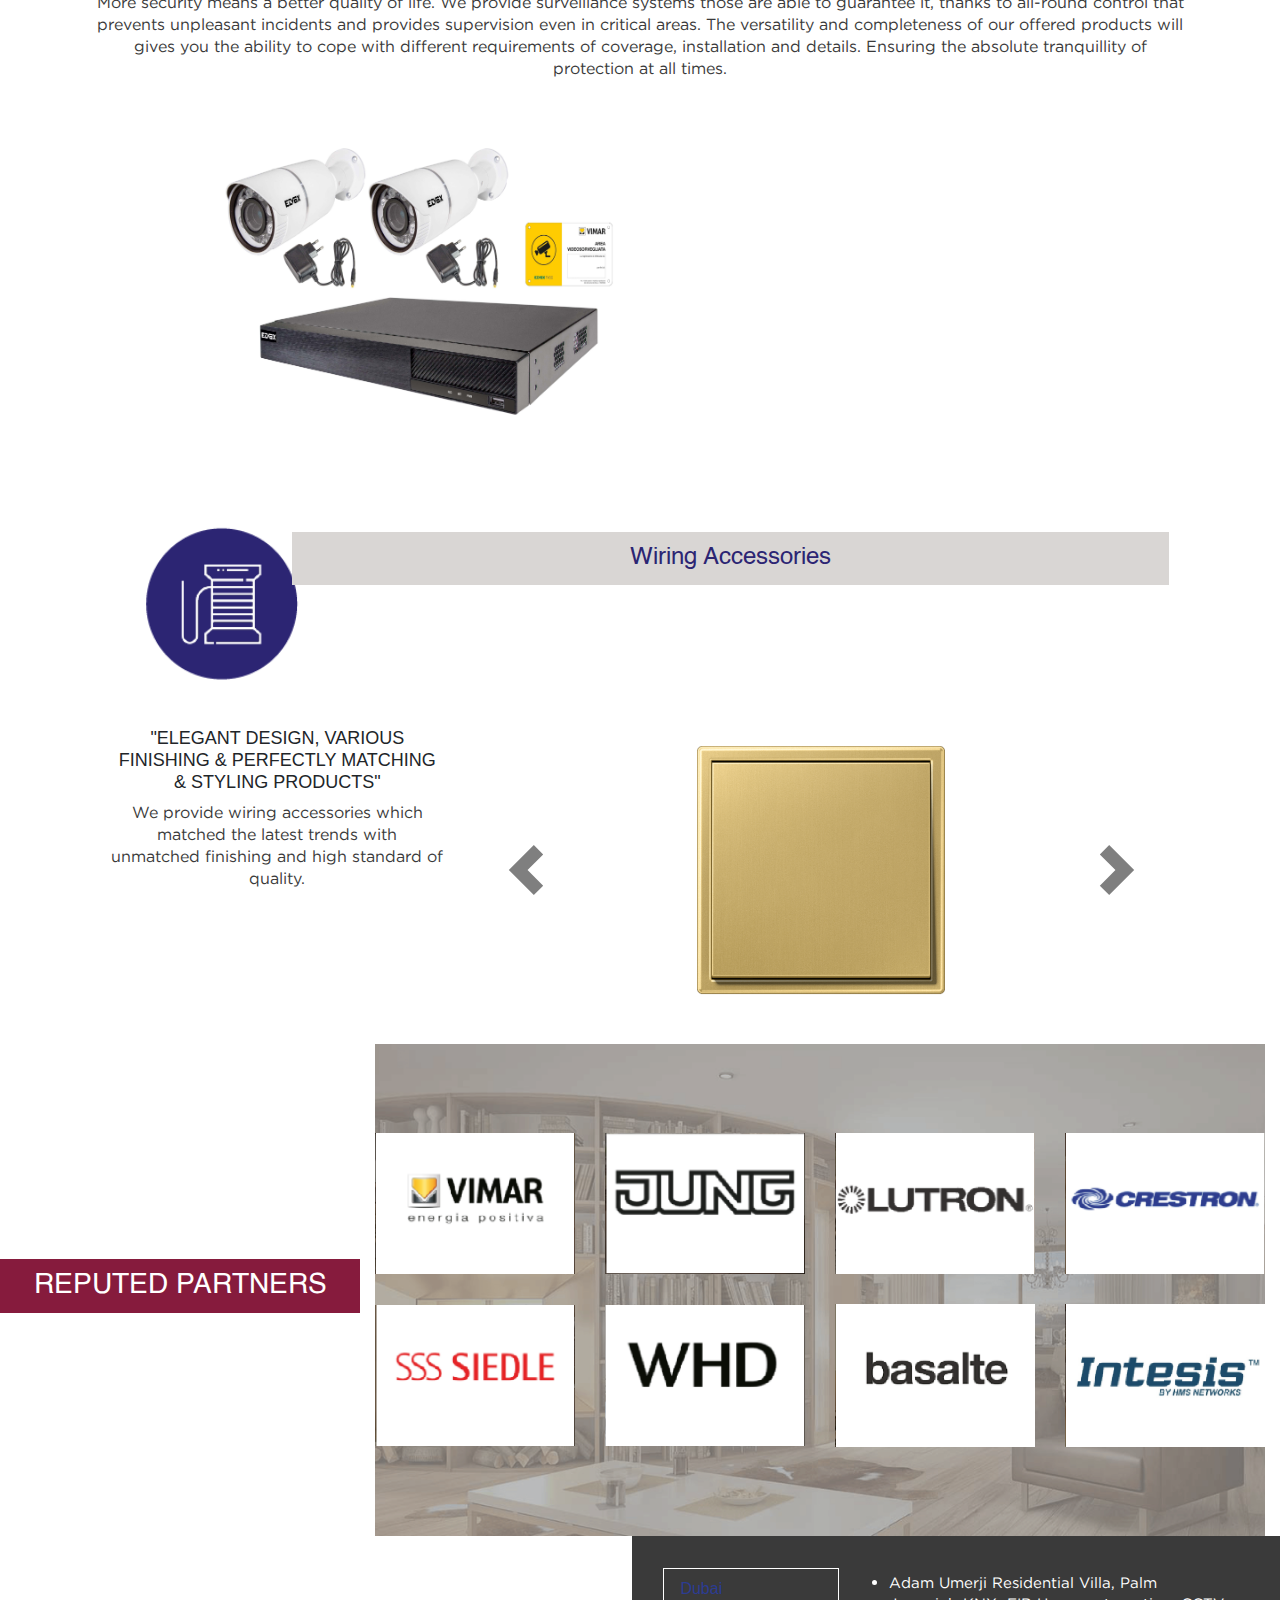
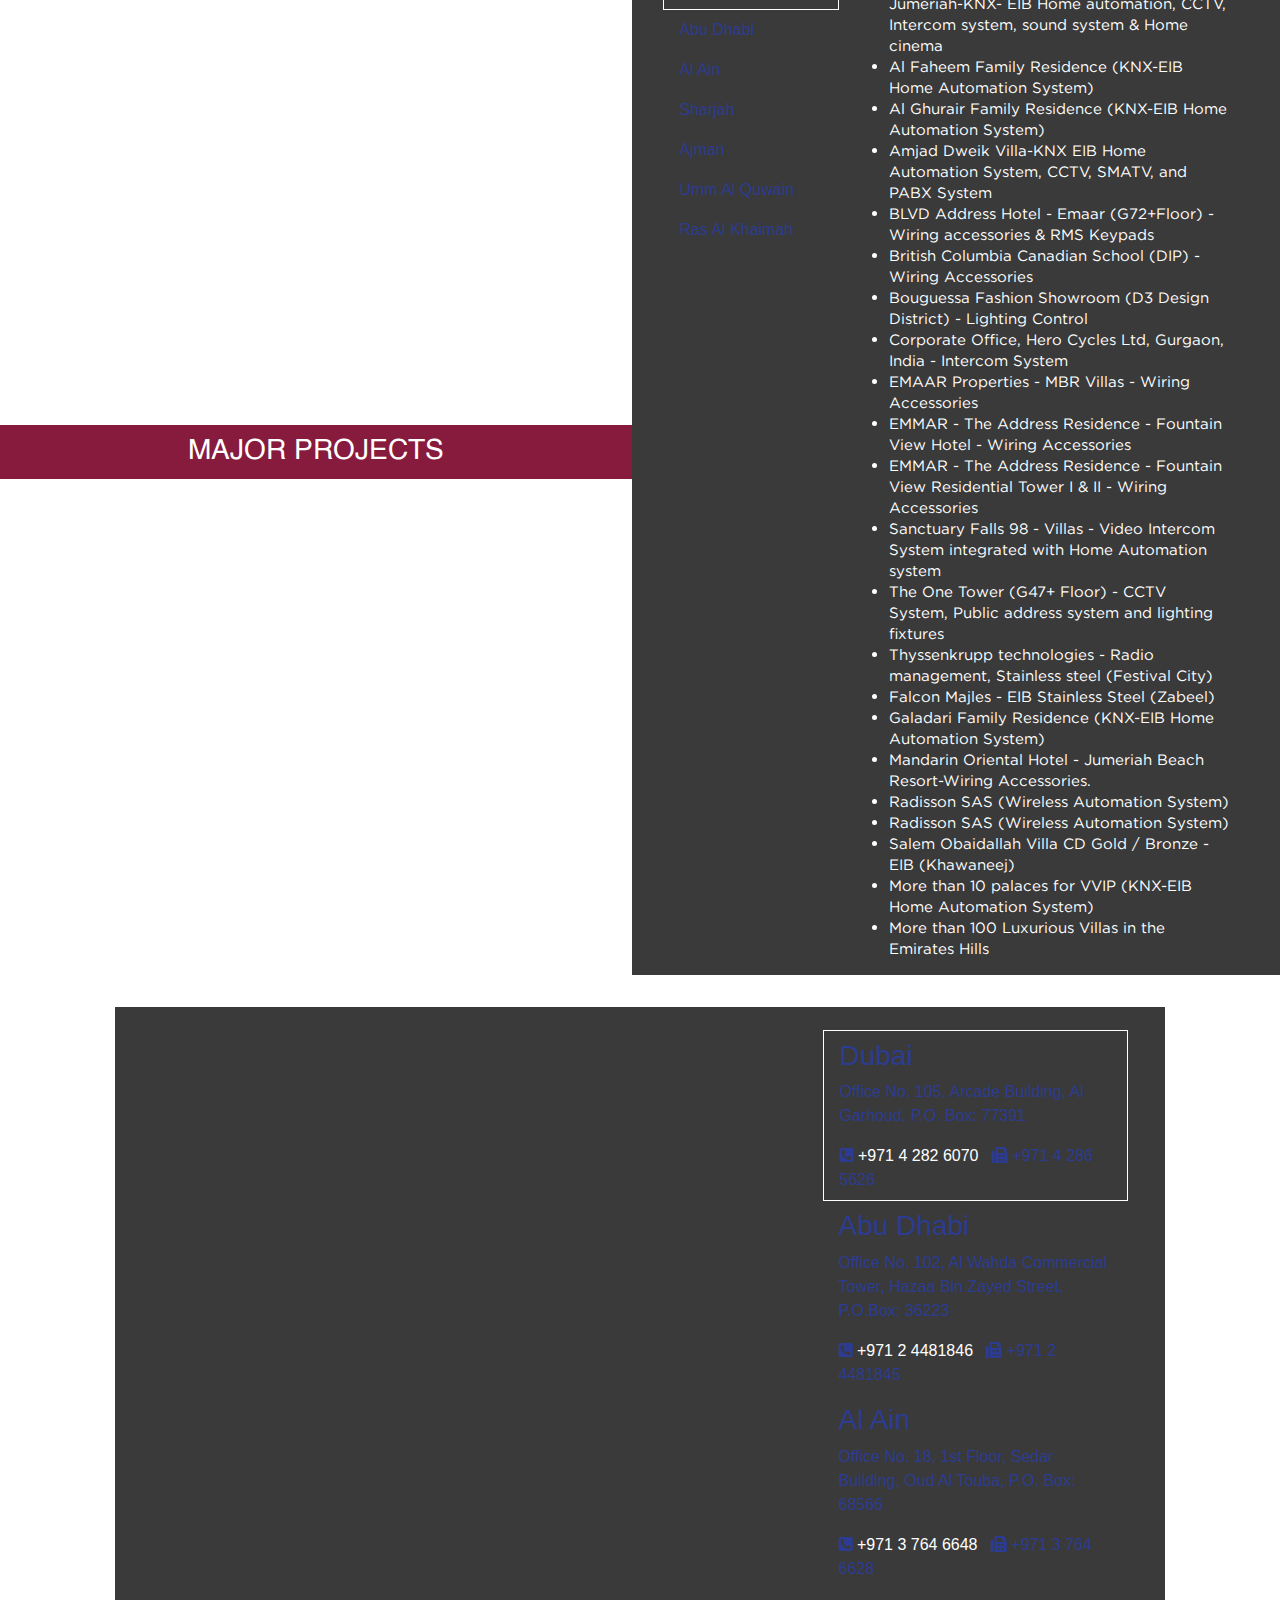
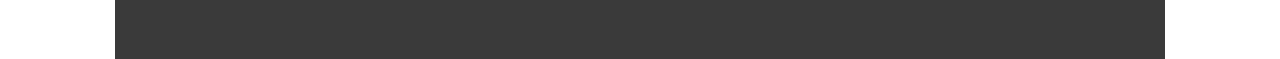
==== commit 9bf880dc: "task  icon change" ====
--- a/index.html
+++ b/index.html
@@ -22,11 +22,8 @@
         .collapse{
             margin-left:10%;
         }
-        .sidebar ul li a:hover{
-           
-        }
         .home1{
-            backgound:blue;
+            background:blue;
         }
         
     </style>
@@ -330,13 +327,13 @@
         <div class="container">
             <div class="head_wrapper">
                 <!--<div class="round_service">-->
-                    <img src="./images/circle1.png">
+                  <img src="./images/HAicons-09.png "  class="icon-fix">
                 <!--     <h3>Smart Home <br>System</h3>-->
                 <!--</div>-->
                 <div class="row">
                         
                     <div class="col-md-12 home_system_right_head">
-                        <h4>Smart Panel<sup>TM</sup> With Touch screen and intuitive user interface </h4>
+                      <h4 style="text-transform: capitalize;"> smart home system </h4>
                     </div>
                 </div>
             </div>
@@ -395,13 +392,13 @@
             <div class="head_wrapper">
                 <!--<div class="round_service">-->
                 <!--    <i class="fas fa-home"></i>-->
-                <img src="./images/circle2.png">
+                <img src="./images/HAicons-10.png" class="icon-fix">
                     <!--<h3>Guest Room Management <br>System</h3>-->
                 <!--</div>-->
                 <div class="row">
                         
                     <div class="col-md-12 home_system_right_head">
-                        <h4>GUEST ROOM MANAGEMENT SYSTEM</h4>
+                      <h4 style="text-transform: capitalize;">Guest Room Management System</h4>
                     </div>
                 </div>
             </div>
@@ -438,10 +435,10 @@
                 <!--<div class="round_service">-->
                 <!--    <i class="fas fa-home"></i>-->
                 <!--    <h3>Lighting Control <br>System</h3>-->
-                <img src="./images/circle3.png">
+                <img src="./images/HAicons-12.png" class="icon-fix">
                  <div class="row">
                 <div class="col-md-12 bottom_title_wrapper">
-                   <div class="bottom_title"><h4>Smart Solutions for Shading, Lighting, Air conditioning controls</h4></div> 
+                  <div class="bottom_title"><h4 style="text-transform: capitalize;"> audio vedio system</h4></div> 
                 </div>
             </div>
                 </div>
@@ -474,12 +471,12 @@
                 <!--<div class="round_service">-->
                 <!--    <i class="fas fa-home"></i>-->
                 <!--    <h3>Audio Video <br>System</h3>-->
-                <img src="./images/circle4.png">
+                <img src="./images/HAicons-11.png" class="icon-fix">
                 <!--</div>-->
                 <div class="row">
                         
                     <div class="col-md-12 home_system_right_head">
-                        <h4>AUDIO AND VIDEO SYSTEMS</h4>
+                      <h4 style="text-transform: capitalize;"> lighting control system</h4>
                     </div>
                 </div>
             </div>
@@ -534,7 +531,7 @@
                         <!--<div class="round_service">-->
                         <!--    <i class="fas fa-home"></i>-->
                         <!--    <h3>Home Theater <br>Solutions</h3>-->
-                        <img src="./images/circle5.png">
+                        <img src="./images/HAicons-13.png" class="icon-fix">
                         <!--</div>-->
                     </div>
                    
@@ -542,7 +539,7 @@
                 <div class="col-lg-10 bar-cen mb-4">
                   <div class="row w-100">
                     <div class="col-md-12 bottom_title_wrapper">
-                      <div class="bottom_title"><h4>Home Theater Solutions</h4></div> 
+                      <div class="bottom_title"><h4 style="text-transform: capitalize;">Home Theater Solutions</h4></div>
                   </div>
                 </div >
                     
@@ -599,11 +596,11 @@
                 <!--<div class="round_service">-->
                 <!--    <i class="fas fa-home"></i>-->
                 <!--    <h3>Door Communication <br>System</h3>-->
-                    <img src="./images/circle6.png">
+                <img src="./images/HAicons-14.png" class="icon-fix">
                 <!--</div>-->
                 <div class="row">
                     <div class="col-md-12 home_system_right_head">
-                        <h4>SMART DOOR COMMUNICATIONS SOLUTIONS </h4>
+                      <h4 style="text-transform: capitalize;">smart Door Communication Solutions </h4>
                     </div>
                 </div>
             </div>
@@ -640,7 +637,7 @@
                         <!--<div class="round_service">-->
                         <!--    <i class="fas fa-home"></i>-->
                         <!--    <h3>CCTV & Security <br>System</h3>-->
-                        <img src="./images/circle7.png">
+                        <img src="./images/HAicons-15.png" class="icon-fix" >
                         </div>
                         
                         <!--</div>-->
@@ -648,7 +645,7 @@
                     <div class="col-lg-10 bar-cen">
                       <div class="row w-100">
                         <div class="col-md-12 bottom_title_wrapper">
-                          <div class="bottom_title"><h4>CCTV & Security System </h4></div> 
+                          <div class="bottom_title"><h4 style="text-transform: capitalize;">CCTV & Security System </h4></div> 
                         </div>
                       </div>
                     </div>
@@ -688,11 +685,11 @@
                         <!--<div class="round_service">-->
                         <!--    <i class="fas fa-home"></i>-->
                         <!--    <h3>Wiring <br>Accessories</h3>-->
-                        <img src="./images/wiringnew3.png">
+                        <img src="./images/HAicons-16.png" class="icon-fix">
                        </div>
                        </div>
                 <div class="col-md-10 bottom_title_wrapper">
-                   <div class="bottom_title"><h4>Wiring Accessories</h4></div> 
+                  <div class="bottom_title"><h4 style="text-transform: capitalize;">Wiring Accessories</h4></div> 
                 </div>
             
                         <!--</div>-->
--- a/css/custom.css
+++ b/css/custom.css
@@ -740,12 +740,11 @@
 .contact_details address
 {
     color: #fff;
-    text-align: left
+    text-align: left;
     font-family:'Gotham', Arial, sans-serif;
 }
 
-element.style {
-}
+
 .contact_details h4{
     font-family:Helvetica;
     font-size:28px;
@@ -1727,4 +1726,11 @@
         margin-left: 0px;
         width: 100%;
     }
+}
+.icon-fix{
+    border-radius: 50% ;
+     padding-left: 20px;
+    
+      width: 150px;
+      margin-right: 30px;
 }--- a/css/fullpage.css
+++ b/css/fullpage.css
@@ -235,3 +235,29 @@
     white-space: nowrap;
     border: 0;
 }
+
+
+
+.new-tooltip {
+    position: relative;
+    display: inline-block;
+  }
+  
+  .new-tooltip .new-tooltiptext {
+    visibility: hidden;
+    width: max-content;
+    background-color: black;
+    color: #fff;
+    text-align: center;
+    border-radius: 6px;
+    padding: 5px 0;
+    font-size: 10px  !important;
+    position: absolute;
+    z-index: 1;
+    white-space: initial !important;
+    top: -20px !important;
+
+  }
+  .new-tooltip:hover .new-tooltiptext {
+    visibility: visible;
+  }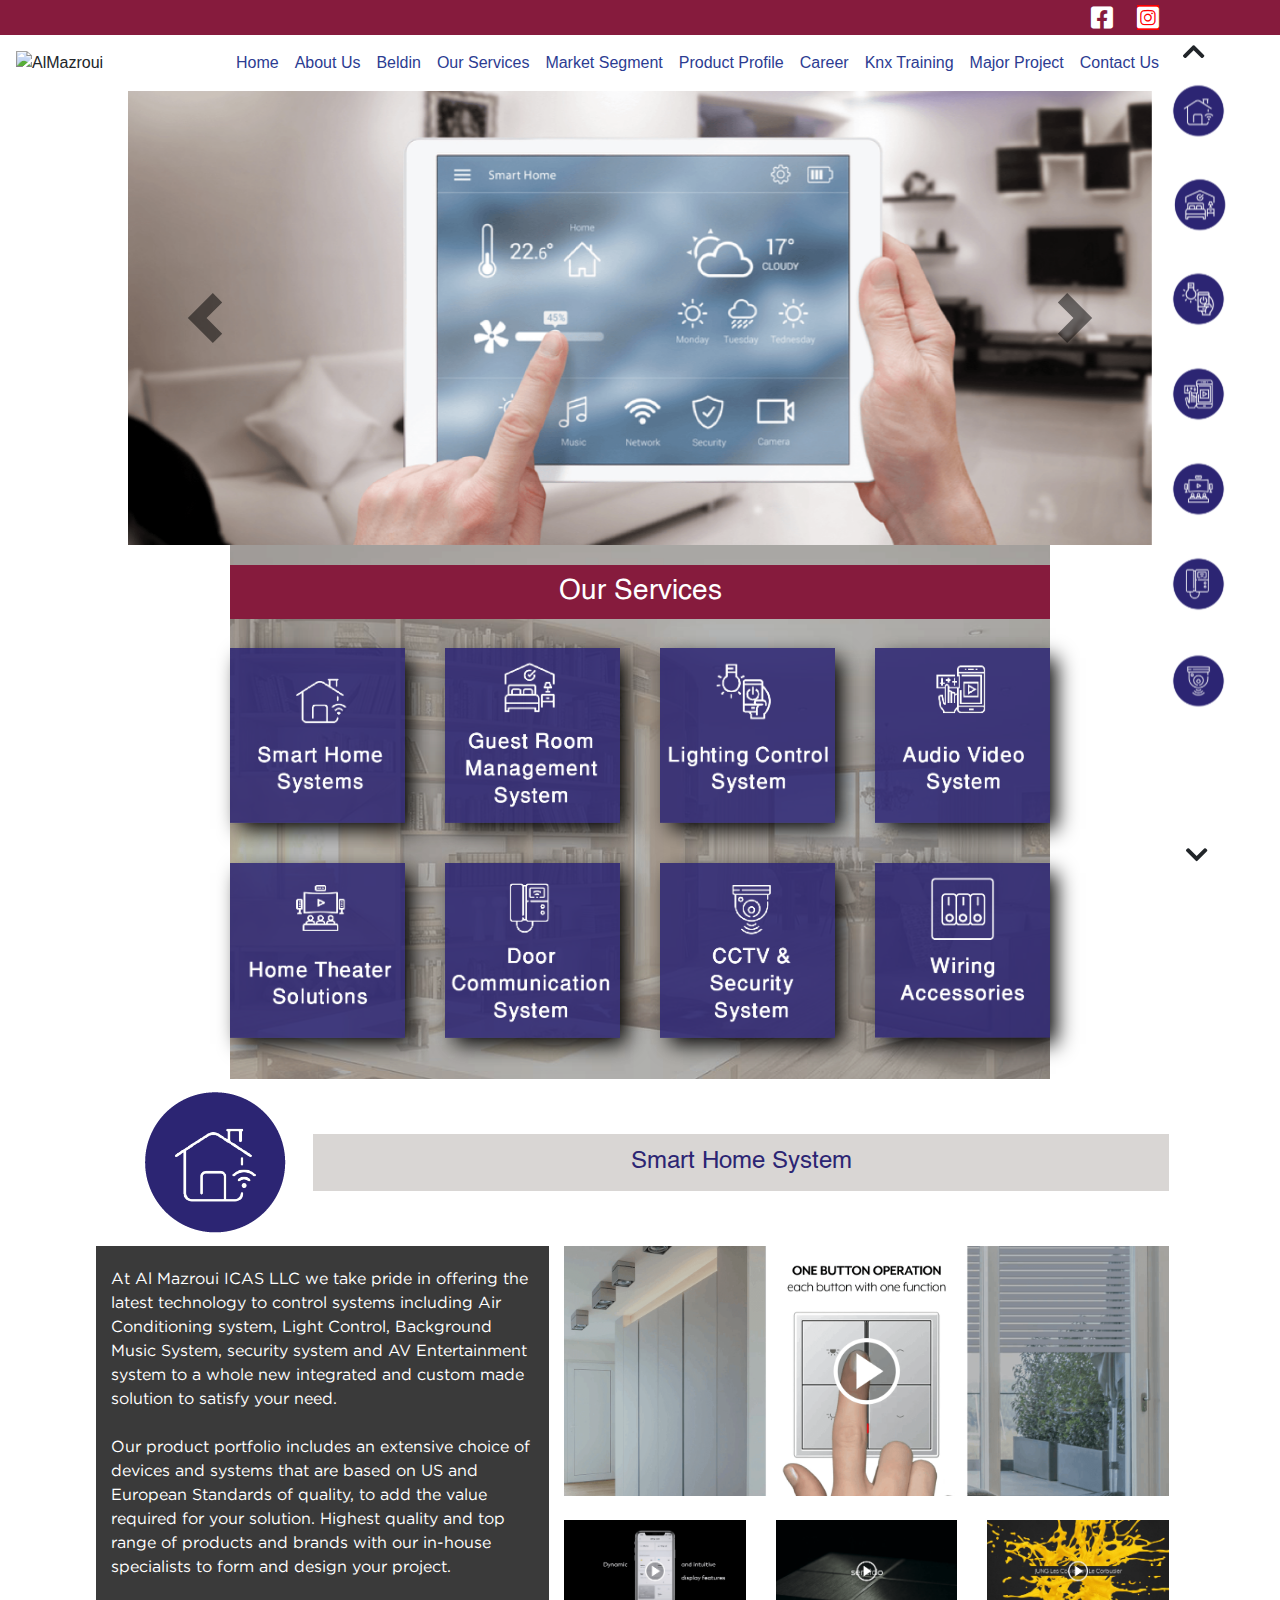
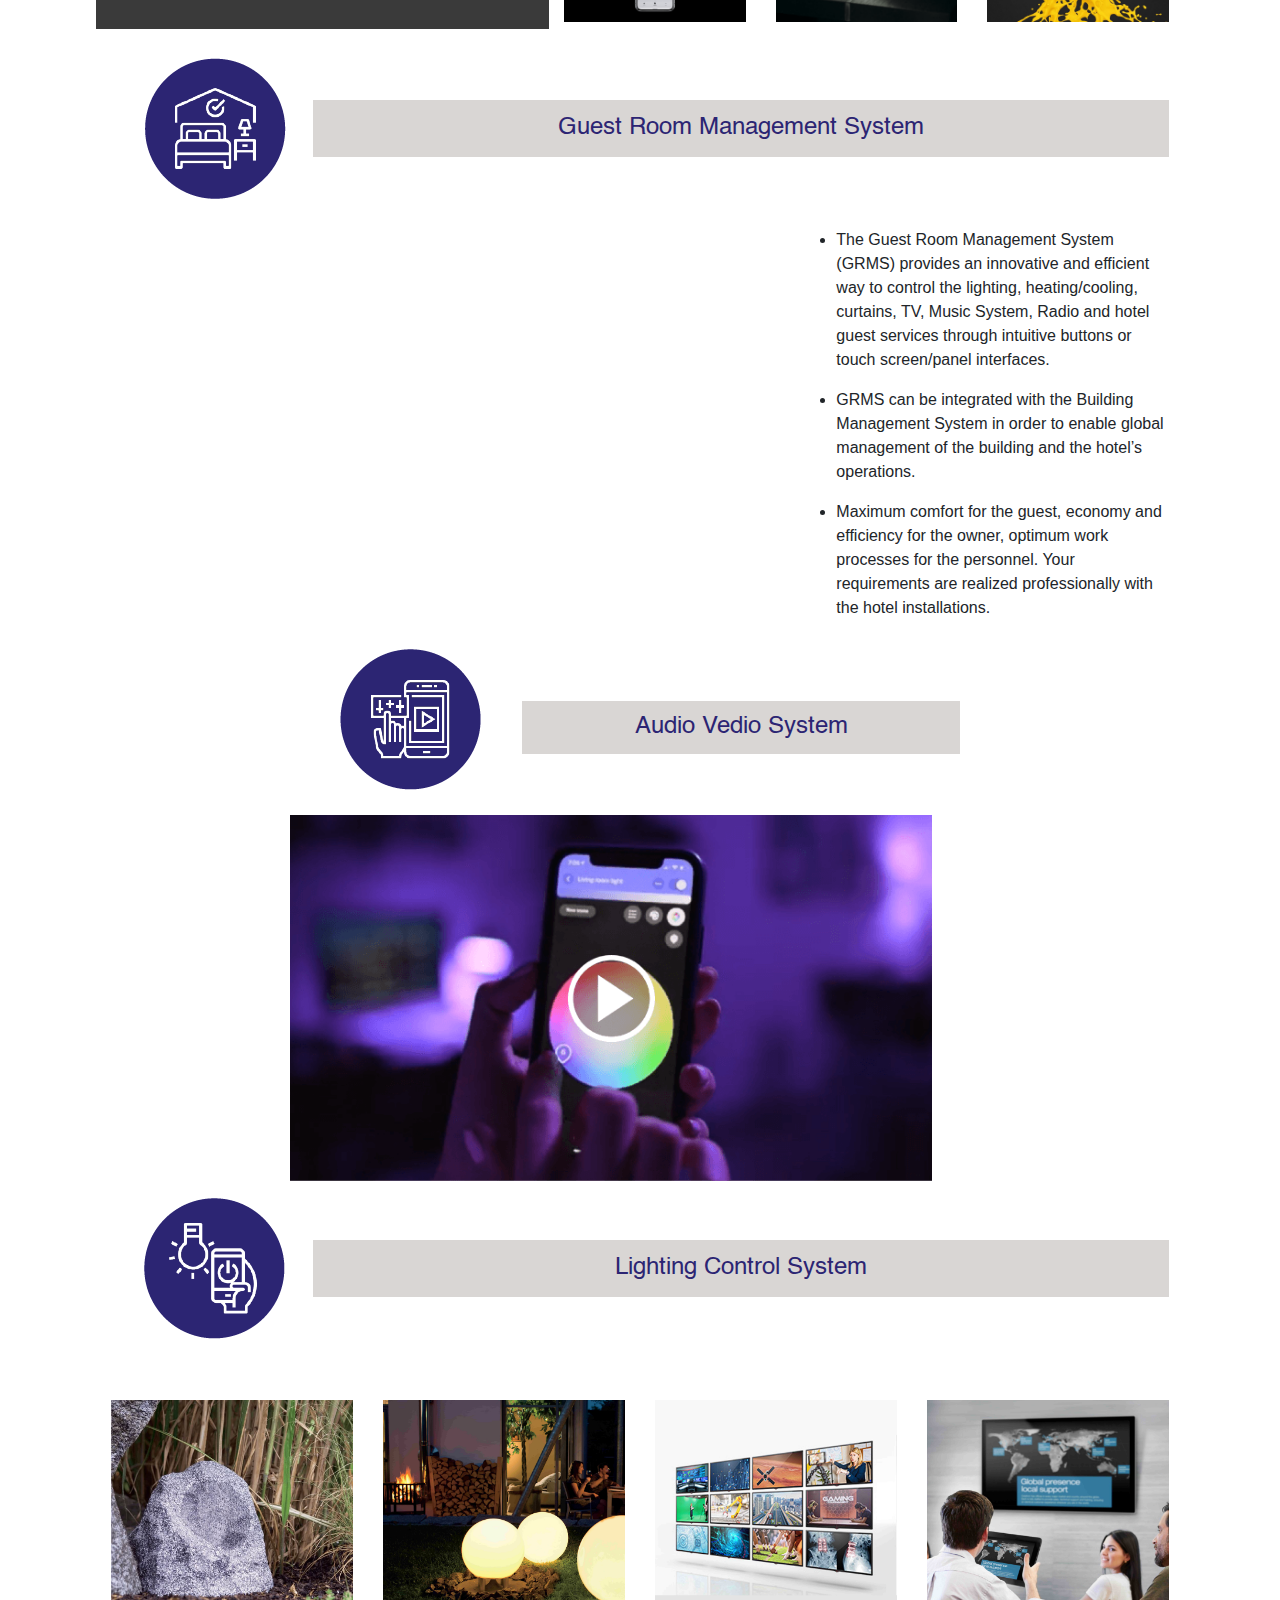
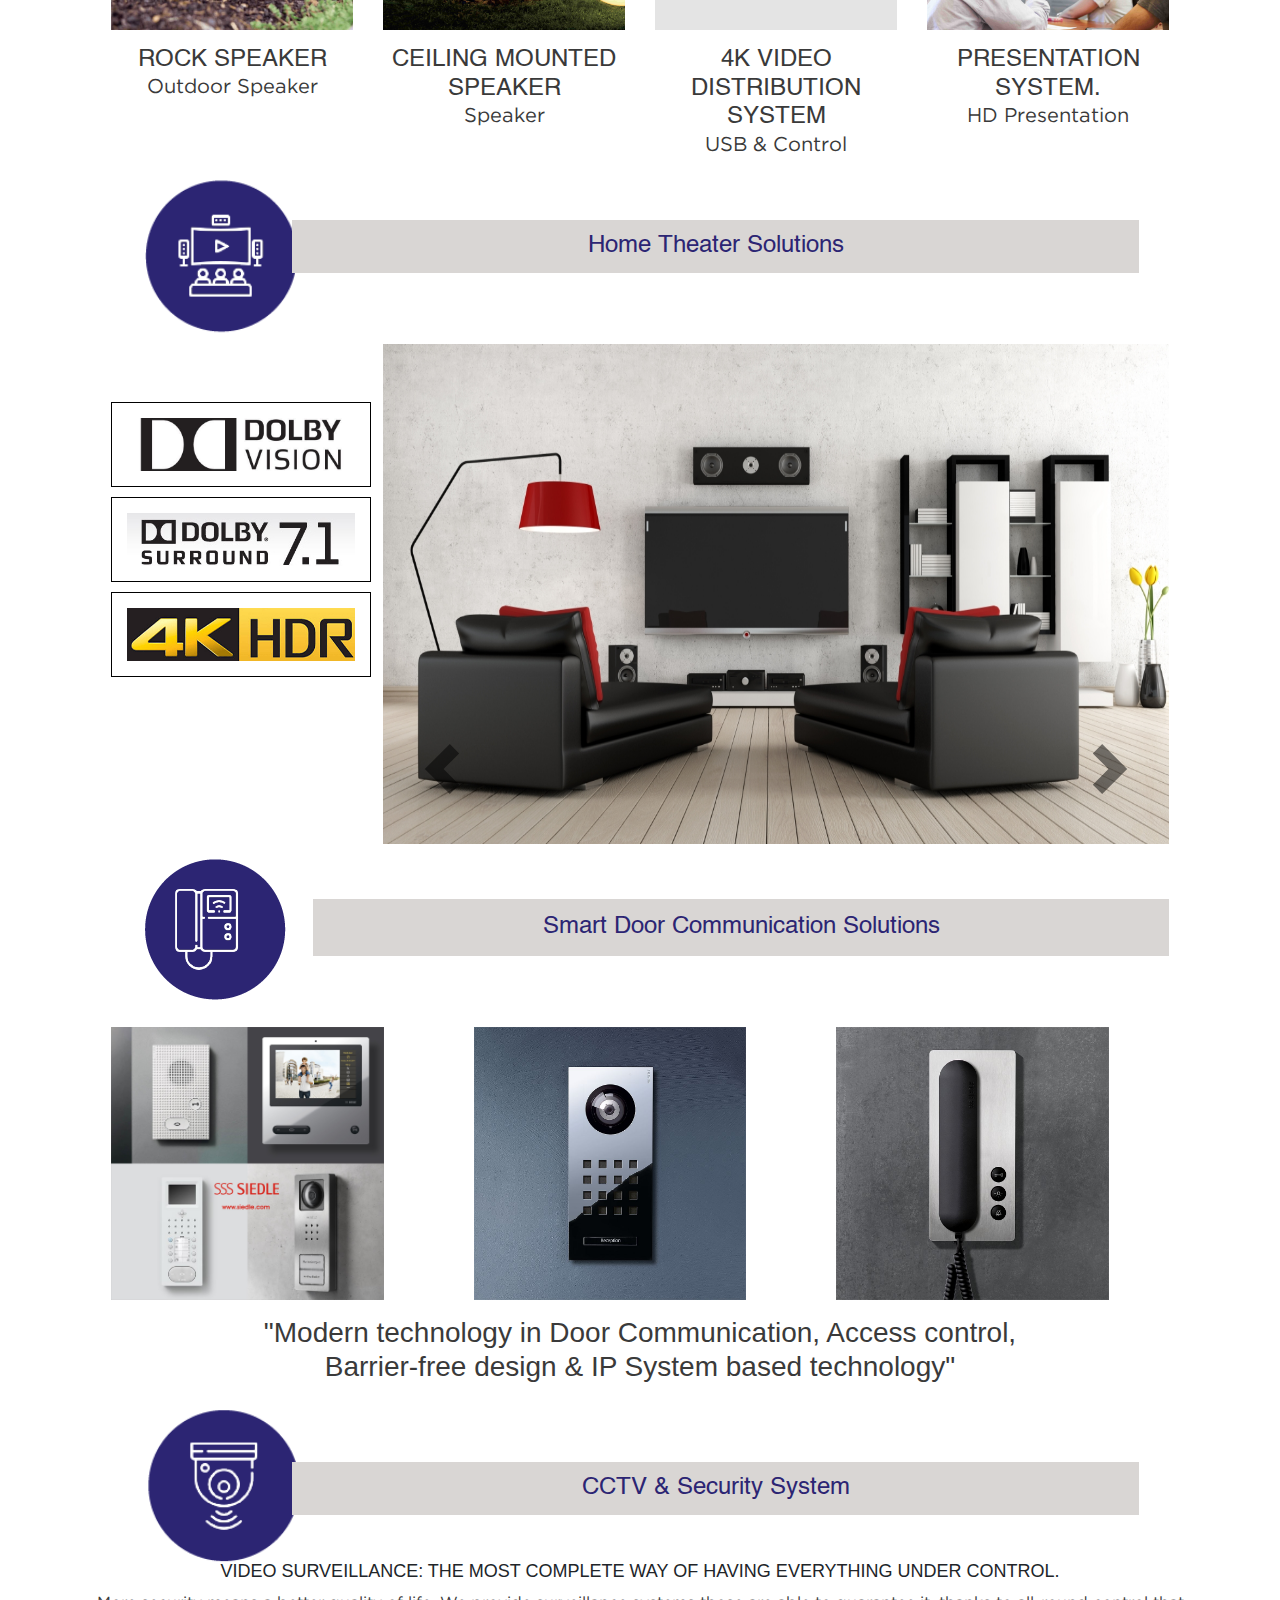
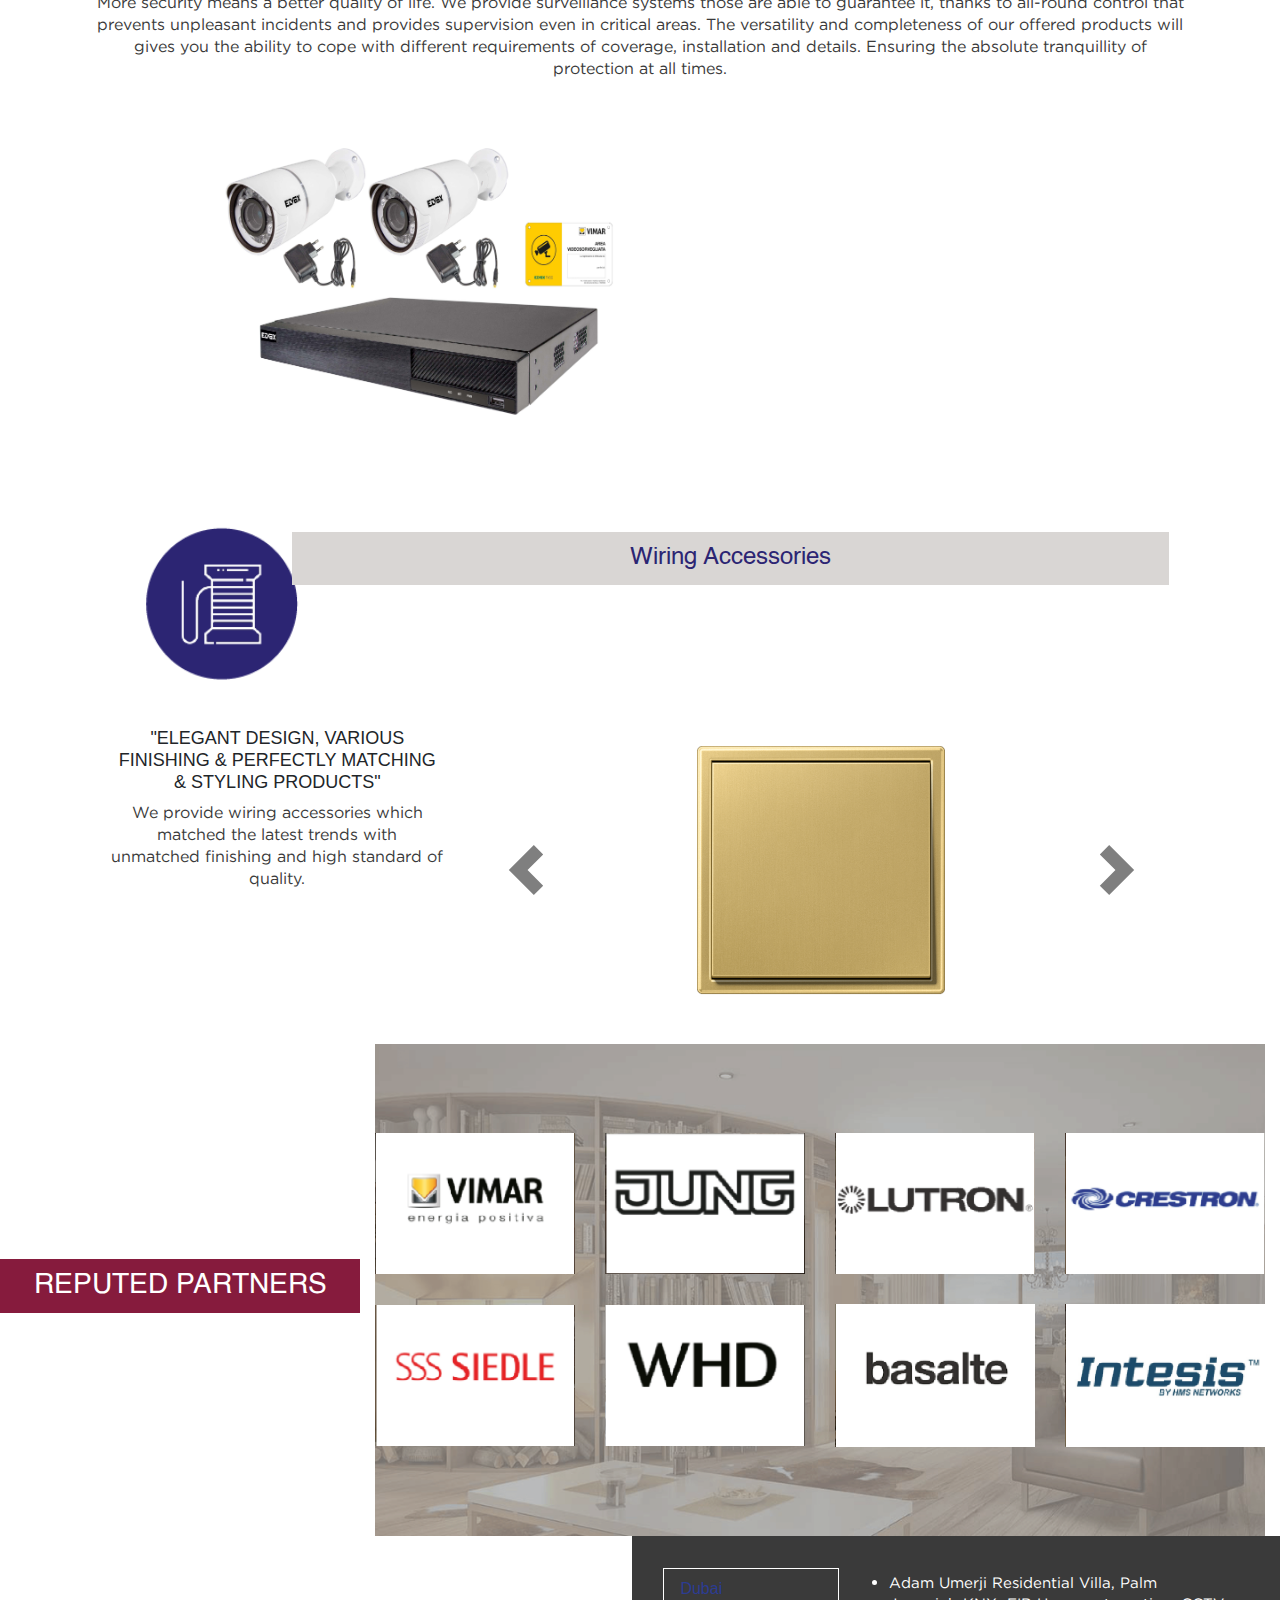
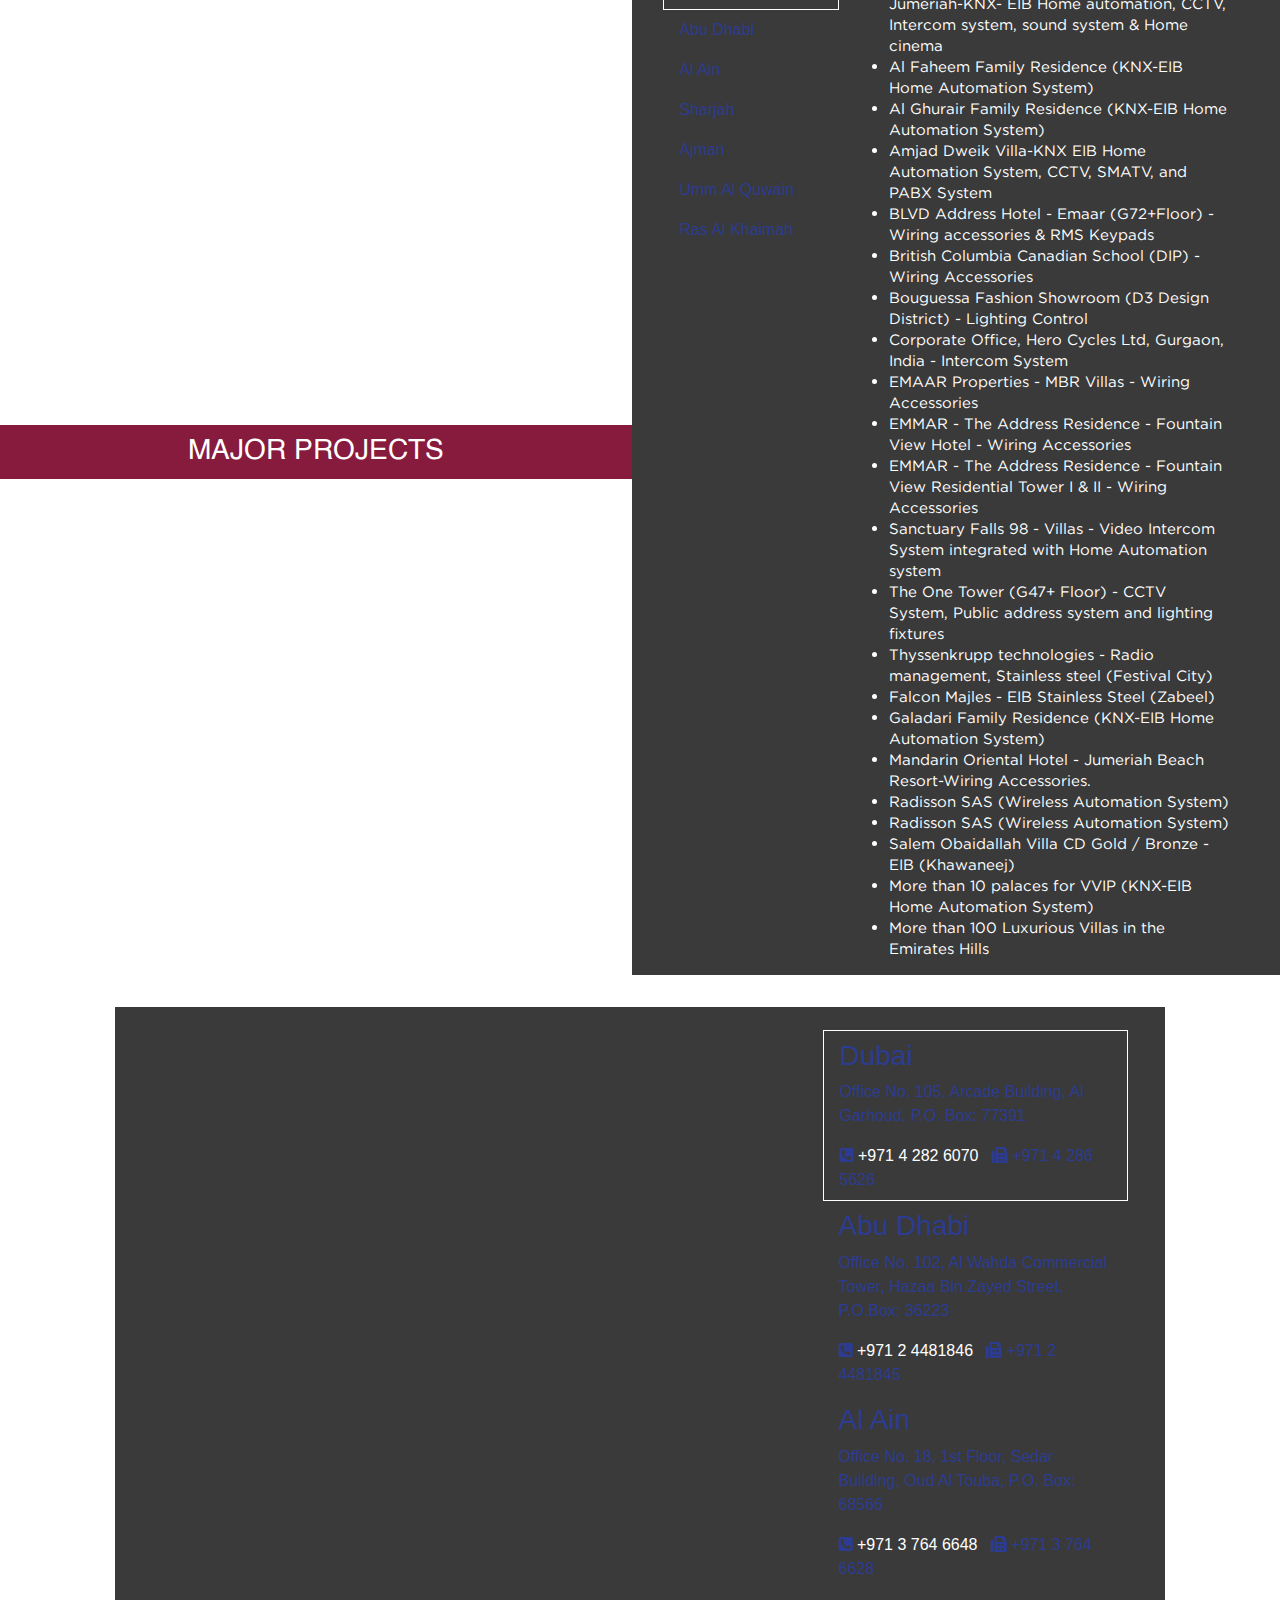
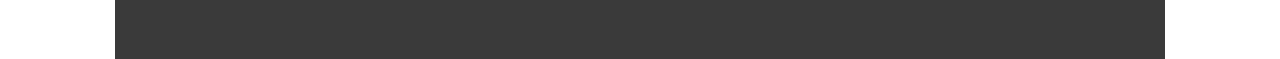
==== commit b7c6d44b: "remove fullpagejs and minify js and css files" ====
--- a/index.html
+++ b/index.html
@@ -43,6 +43,48 @@
             <a href="#wiring"><li> <img src="./images/icon8.svg"></li></a>
         </ul>
     </div>
+
+    <div id="fp-nav" class="fp-right">
+      <i class="fas fa-chevron-up chev_up"></i>
+      <ul>
+          <li class="new-tooltip">
+              <a href="#" class="active"><span class="fp-sr-only">Section 1</span><span></span></a>
+          </li>
+          <li class="new-tooltip">
+              <a href="#"><span class="fp-sr-only">Section 2</span><span></span></a>
+          </li>
+          <li class="new-tooltip">
+              <a href="#home_system"><span class="fp-sr-only">Smart Home System</span><span></span></a>
+              <div class="new-tooltiptext fp-tooltip right">Smart Home System</div>
+          </li>
+          <li class="new-tooltip">
+              <a href="#guest_room"><span class="fp-sr-only">Guest Room Management</span><span></span></a>
+              <div class="new-tooltiptext fp-tooltip right">Guest Room Management</div>
+          </li>
+          <li class="new-tooltip">
+              <a href="#lighting"><span class="fp-sr-only">Audio Video System</span><span></span></a>
+              <div class="new-tooltiptext fp-tooltip right">Audio Video System</div>
+          </li>
+          <li class="new-tooltip">
+              <a href="#audio_video"><span class="fp-sr-only">Light Control System</span><span></span></a>
+              <div class="new-tooltiptext fp-tooltip right">Light Control System</div>
+          </li>
+          <li class="new-tooltip">
+              <a href="#home_theater"><span class="fp-sr-only">Home Theater Solutions</span><span></span></a>
+              <div class="new-tooltiptext fp-tooltip right">Home Theater Solutions</div>
+          </li>
+          <li class="new-tooltip">
+              <a href="#smart_door"><span class="fp-sr-only">Door Communication System</span><span></span></a>
+              <div class="new-tooltiptext fp-tooltip right">Door Communication System</div>
+          </li>
+          <li class="new-tooltip">
+              <a href="#cctv"><span class="fp-sr-only">CCTV &amp; Security System</span><span></span></a>
+              <div class="new-tooltiptext fp-tooltip right">CCTV &amp; Security System</div>
+          </li>
+      </ul>
+      <i class="fas fa-chevron-down chev_down"></i>
+  </div>
+  
         <!-- modal Lightbox-->
 <!-- Button trigger modal -->
 
@@ -1027,84 +1069,11 @@
 <!--    <span class=""></span>-->
 <!--</div>-->
 
-
-
 <script src="https://code.jquery.com/jquery-3.2.1.slim.min.js" integrity="sha384-KJ3o2DKtIkvYIK3UENzmM7KCkRr/rE9/Qpg6aAZGJwFDMVNA/GpGFF93hXpG5KkN" crossorigin="anonymous"></script>
 <script src="https://cdnjs.cloudflare.com/ajax/libs/popper.js/1.12.9/umd/popper.min.js" integrity="sha384-ApNbgh9B+Y1QKtv3Rn7W3mgPxhU9K/ScQsAP7hUibX39j7fakFPskvXusvfa0b4Q" crossorigin="anonymous"></script>
 <script src="https://maxcdn.bootstrapcdn.com/bootstrap/4.0.0/js/bootstrap.min.js" integrity="sha384-JZR6Spejh4U02d8jOt6vLEHfe/JQGiRRSQQxSfFWpi1MquVdAyjUar5+76PVCmYl" crossorigin="anonymous"></script>
 <script src="https://cdnjs.cloudflare.com/ajax/libs/OwlCarousel2/2.3.4/owl.carousel.min.js"></script>
-<script src="./js/fullpage.js"></script>
 <script src="./js/main.js"></script>
-<script>
-    
-    $(document).ready(function(){
-        $(".fp-sr-only").mouseover(function(){
-  $(".tooltiptext").css("visibility", "visible");
-});
-        $('#fullpage').fullpage({
-		//options here
-		autoScrolling:true,
- 		navigation:true,
- 		responsiveWidth: 1200,
- 		responsiveHeight: 0
-	    });
-
-    })
-    
-    $(document).ready(function(){
-        $('#fp-nav').prepend('<i class="fas fa-chevron-up chev_up"></i>');
-         $('#fp-nav').append('<i class="fas fa-chevron-down chev_down"></i>');
-    })
-    
-        $(function() {
-       $( ".chev_up" ).click(function(){
-          $('#fp-nav ul').scrollTop($('#fp-nav ul').scrollTop()-100);
-     }); 
-
-     $( ".chev_down" ).click(function(){
-         $('#fp-nav ul').scrollTop($('#fp-nav ul').scrollTop()+100);;
-     }); 
-    
-    });
-    
-
-   
-
-if ($(window).width() < 1199) {
-    $('.footer_sec ').removeClass('section');
-} 
-
-if ($(window).width() <= 1024) {
-    $('.slider').removeClass('section');
-}
-
-$('.nav-item object a').click(function(e){
-    e.stopPropagation();
-})
-
-</script>
-
-
-
-<script>
-jQuery('#videoModal1').on('hidden.bs.modal', function (e) {
-  
-  jQuery('#videoModal1 iframe').attr("src", jQuery("#videoModal1  iframe").attr("src"));
-});
-jQuery('#videoModal2').on('hidden.bs.modal', function (e) {
-  
-  jQuery('#videoModal2 iframe').attr("src", jQuery("#videoModal2  iframe").attr("src"));
-});
-jQuery('#videoModal3').on('hidden.bs.modal', function (e) {
-  
-  jQuery('#videoModal3 iframe').attr("src", jQuery("#videoModal3  iframe").attr("src"));
-});
-jQuery('#videoModal4').on('hidden.bs.modal', function (e) {
-  
-  jQuery('#videoModal4 iframe').attr("src", jQuery("#videoModal4  iframe").attr("src"));
-});
-</script>
-
 </body>
 
 </html>--- a/css/custom.css
+++ b/css/custom.css
@@ -1,1736 +1 @@
-*{
-    margin: 0;
-    padding: 0;
-    box-sizing: border-box;
-}
-
-
-@font-face {
-  font-family: 'Helvetica';
-  src:  url('../fonts/Helvetica.ttf') format('truetype');
-    font-style:normal;
-    font-weight:normal;
-}
-
-@font-face {
-  font-family: 'Gotham';
-  src: url(../fonts/Gotham-Book_Web_woff2.woff2) format('woff2');
-}
-
-.tooltip .tooltiptext {
-  visibility: hidden;
-  width: 120px;
-  background-color: black;
-  color: #fff;
-  text-align: center;
-  border-radius: 6px;
-  padding: 5px 0;
-
-  /* Position the tooltip */
-  position: absolute;
-  z-index: 1;
-}
-.tooltip {
-  position: relative;
-  display: inline-block;
-  border-bottom: 1px dotted black;
-}
-
-.tooltip:hover .tooltiptext {
-  visibility: visible;
-}
-
-
-
-
-html {
-  scroll-behavior: smooth;
-}
-
-video{
-    cursor:pointer;
-}
-
-
-#home_system .fp-tableCell{
-    vertical-align:middle;
-}
-
-.home_theater  .fp-tableCell{
-        vertical-align: bottom;
-}
-#fp-nav ul li{
-    width:75px!important;
-    height:75px!important;
-    background-image:url("./images/HAicons-09.png")!important;
-}
-
-#fp-nav ul li:nth-child(3) span:nth-child(2){
-    width:65px!important;
-    height:65px!important;
-    background-image:url("../images/icon1.svg")!important;
-    background-size: cover;
-    background-position: center;
-    left: 0%!important;
-    top: 0%!important;
-    background-color: transparent;
-}
-
-#fp-nav ul li:nth-child(4) span:nth-child(2){
-    width:65px!important;
-    height:65px!important;
-    background-image:url("../images/icon2.svg")!important;
-    background-size: cover;
-    background-position: center;
-    left: 0%!important;
-    top: 0%!important;
-    background-color: transparent;
-}
-
-#fp-nav ul li:nth-child(5) span:nth-child(2){
-    width:65px!important;
-    height:65px!important;
-    background-image:url("../images/icon3.svg")!important;
-    background-size: cover;
-    background-position: center;
-    left: 0%!important;
-    top: 0%!important;
-    background-color: transparent;
-}
-
-#fp-nav ul li:nth-child(6) span:nth-child(2){
-    width:65px!important;
-    height:65px!important;
-    background-image:url("../images/icon4.svg")!important;
-    background-size: cover;
-    background-position: center;
-    left: 0%!important;
-    top: 0%!important;
-    background-color: transparent;
-}
-#fp-nav ul li:nth-child(7) span:nth-child(2){
-    width:65px!important;
-    height:65px!important;
-    background-image:url("../images/icon5.svg")!important;
-    background-size: cover;
-    background-position: center;
-    left: 0%!important;
-    top: 0%!important;
-    background-color: transparent;
-}
-#fp-nav ul li:nth-child(8) span:nth-child(2){
-    width:65px!important;
-    height:65px!important;
-    background-image:url("../images/icon6.svg")!important;
-    background-size: cover;
-    background-position: center;
-    left: 0%!important;
-    top: 0%!important;
-    background-color: transparent;
-}
-#fp-nav ul li:nth-child(9) span:nth-child(2){
-    width:65px!important;
-    height:65px!important;
-    background-image:url("../images/icon7.svg")!important;
-    background-size: cover;
-    background-position: center;
-    left: 0%!important;
-    top: 0%!important;
-    background-color: transparent;
-}
-#fp-nav ul li:nth-child(10) span:nth-child(2){
-    width:65px!important;
-    height:65px!important;
-    background-image:url("../images/wirefinal.svg")!important;
-    background-size: cover;
-    background-position: center;
-    left: 0%!important;
-    top: 0%!important;
-    background-color: transparent;
-}
-
-
-#fp-nav ul{
-    position:relative;
-    top: 0px;
-}
-
-.fp-nav ul li:nth-child(13){
-    display:none!important;
-}
-
-.fp-sr-only{
-    display:none;
-}
-
-
-
-#fp-nav ul li:nth-child(3) .fp-sr-only{
-    background-image:url("./images/HAicons-09.png")
-}
-
-#fp-nav.fp-right{
-    right:30px!important;
-}
-
-
-
-
-#fp-nav ul li:nth-child(1) span:nth-child(2),
-#fp-nav ul li:nth-child(1),
-#fp-nav ul li:nth-child(2) span:nth-child(2),
-#fp-nav ul li:nth-child(2),
-#fp-nav ul li:nth-child(11) span:nth-child(2),
-#fp-nav ul li:nth-child(11),
-#fp-nav ul li:nth-child(12) span:nth-child(2),
-#fp-nav ul li:nth-child(12),
-#fp-nav ul li:nth-child(13) span:nth-child(2),
-#fp-nav ul li:nth-child(13){
-    display:none!important;
-}
-#fp-nav ul li{
-    margin-top:30px!important;
-}
-
-#fp-nav ul{
-    height:87vh;
-    overflow:scroll;
-}
-#fp-nav ul::-webkit-scrollbar,
-#fp-nav ul::-moz-scrollbar{
-display: none;
-}
-
-.sidebar{
-    display:none;
-}
-
-#fp-nav ul::-webkit-scrollbar{
-    display: none;
-}
-
-
-#fp-nav ul {
-  -ms-overflow-style: none;  /* IE and Edge */
-  scrollbar-width: none;  /* Firefox */
-}
-
-.sidebar {
-    overflow: scroll;
-    height: 100vh;
-}
-
-/*video player popup*/
-
-
-/*.carousel-control-prev-icon{*/
-/*    background-image:url("data:image/svg+xml;charset=utf8,%3Csvg xmlns='http://www.w3.org/2000/svg' fill='%23000' viewBox='0 0 8 8'%3E%3Cpath d='M2.75 0l-1.5 1.5 2.5 2.5-2.5 2.5 1.5 1.5 4-4-4-4z'/%3E%3C/svg%3E")*/
-/*}*/
-#home_theater .carousel-control-prev-icon,
-#wiring .carousel-control-prev-icon,
-.slider .carousel-control-prev-icon{
- background-image: url("data:image/svg+xml;charset=utf8,%3Csvg xmlns='http://www.w3.org/2000/svg' fill='%23000' viewBox='0 0 8 8'%3E%3Cpath d='M5.25 0l-4 4 4 4 1.5-1.5-2.5-2.5 2.5-2.5-1.5-1.5z'/%3E%3C/svg%3E") !important;
-}
-
-#home_theater .carousel-control-next-icon,
-#wiring .carousel-control-next-icon,
-.slider .carousel-control-next-icon{
-  background-image: url("data:image/svg+xml;charset=utf8,%3Csvg xmlns='http://www.w3.org/2000/svg' fill='%23000' viewBox='0 0 8 8'%3E%3Cpath d='M2.75 0l-1.5 1.5 2.5 2.5-2.5 2.5 1.5 1.5 4-4-4-4z'/%3E%3C/svg%3E") !important;
-}
-
-/* sidebar */
-
-.sidebar{
-    right: 1%;
-    top:5%;
-}
-.sidebar ul li{
-    list-style: none;
-    margin: 25px 0px;
-   }
-.sidebar img{
-    width: 90px;
-    height: 90px;
-}
-.container{
-    max-width: 85vw!important;
-    margin: auto;
-}
-
-header{
-    z-index: 999999;
-}
-
-/* .header_container{
-    width: 85vw;
-    margin: auto;
-} */
-
-/*#home_system,*/
-/*#guest_room,*/
-/*#lighting,*/
-/*#audio_video,*/
-/*#home_theater,*/
-/*#smart_door,*/
-/*#cctv,*/
-/*#wiring{*/
-/*    min-height: 100vh;*/
-/*}*/
-
-
-.brand_logo{
-    width: 150px;
-    height: auto;
-    margin-bottom:10px;
-}
-
-.header_top{
-    width: 100%;
-    height: 35px;
-    background-color: #861b3d;
-}
-
-.carousel-control-prev-icon, 
-.carousel-control-next-icon {
-    display: inline-block;
-    background-size: 100% 100%;
-    height: 50px !important;
-    width: 50px !important;
-}
-
-.header_container {
-    padding: 20px 0px 0px 0px;
-}
-
-.header_container > .row{
-    /*align-items: flex-end;*/
-    align-items:center;
-}
-
-.right_header h3{
-    text-align: right;
-    /*margin-right:4rem;*/
-    font-family: Helvetica;
-    font-weight: 400;
-    font-size:1.6rem;
-    color:#3A3A3A;
-}
-
-
-.services{
-    padding-top: 0rem;
-}
-
-.service_head h3{
-    color: #fff;
-    text-align: center;
-    padding: 10px;
-    background-color: #861b3d;
-    position: relative;
-    top: 20px;
-    text-transform:  capitalize;
-    font-family:Helvetica;
-    font-weight: 400;
-}
-.section_2_bg{
-    position: relative;
-}
-.section_2_bg::before{
-    content: "";
-    position: absolute;
-    top: 0; left: 0;
-    width: 100%; height: 100%;
-    background-image: url("../images/servbg.png");
-    background-size: cover;
-    background-position:center;
-}
-
-.all_services,
-.service_head{
-    position: relative;
-}
-
-.service-list{
-    display: grid;
-    grid-template-columns: repeat(4, 1fr);
-    width: 80%;
-    margin: auto;
-    grid-gap: 40px;
-    padding: 5% 0px 5% 0px;
-    justify-content: center;
-}
-.service-list a{
-    text-align:center;
-}
-.service-list a:hover{
-    text-decoration: none;
-}
-
-img.serv_list{
-    width:175px;
-    height:175px;
-    box-shadow: 8px 8px 20px -2px #000;
-}
- 
-/* sec 3 */
-
-.vedio_container > video{
-    width: 100%;
-    height: 409px;
-    object-fit: cover;
-}
-.bottom_video_list{
-    margin-top: 1rem;
-}
-.video_list video{
-    width: 100%;
-}
-
-.video_list{
-    cursor: pointer;
-}
-
-.video_item_main{
-    display: none;
-}
-
-.active_video{
-    display: block;
-}
-
-.home_system{
-    padding-top:0rem;
-}
-
-.home_system .head_wrapper,
-.guest_room .head_wrapper,
-.lighting .head_wrapper,
-.audio_video .head_wrapper,
-.smart_door .head_wrapper{
-    position: relative;
-    display: flex;
-    align-items: center;
-}
-
-.head_wrapper img{
-    width:200px;
-    z-index:1;
-}
-
-.round_service{
-    /* position: absolute;
-    top: 0;
-    left: 0; */
-    width: 300px;
-    height: 275px;
-    background: #2c2573;
-    color: #fff;
-    display: flex;
-    flex-direction: column;
-    justify-content: center;
-    align-items: center;
-    padding: 60px;
-    box-shadow: 12px 14px 25px -1px #000;
-    border-radius: 50%;
-    z-index: 1;
-}
-
-.round_service i{
-    font-size: 2rem;
-}
-.round_service h3{
-    font-size: 1.2rem;
-    margin-top: 20px;
-    text-align: center; 
-    line-height: 1.5;
-    font-family:Helvetica;
-    font-weight: 400;
-}
-.head_wrapper > .row{
-width: 100%;
-background-color: #d9d6d4;
-margin-right: 0;
-}
-
-.home_system_right_head{
-    padding: 8px 0px 0px 0px!important;
-}
-
-
-.home_system_right_head h4{
-    /* padding-left: 5rem; */
-    color: #2c2573;
-    text-align: center;
-    padding: 6px;
-   
-    font-family: Helvetica;
-    text-transform:capitalize;
-}
-#home_theater .round_service
-.home_system_main{
-    padding-top: 3rem;
-}
-
-.home_system_main_left{
-    padding: 20px 35px 25px 35px;
-    background-color: #3A3A3A;
-}
-
-.home_system_main_left p{
-    color: #fff;
-    margin-bottom: 0px;
-    font-size: 16px;
-    font-weight: 400;
-    font-family:'Gotham', Arial, sans-serif;
-}
-
-/* .guest_room .round_service{
-    padding: 50px 50px;
-} */
-
-.guest_room_wrapper,
-.guest_room_main{
-    padding-top: 1rem;
-}
-
-.guest_room_main .col-lg-3 p{
-    font-size: 16px;
-    font-weight: 500;
-    font-family:'Gotham', Arial, sans-serif;
-    color:#3A3A3A;
-    line-height:22px;
-}
-
-/* .guest_room_wrapper .round_service{
-    padding: 60px 60px;
-} */
-/* 
-.lighting .round_service{
-    padding:50px 50px;
-} */
-
-.lighting_wrapper{
-    padding-top: 0rem;
-}
-
-.lighting_wrapper .head_wrapper{
-    align-items: start;
-}
-
-.lighting_wrapper .head_wrapper > .row{
-background: none;
-}
-
-.home_system_right_head video{
-    width: 100%;
-    position: relative;
-    height: 500px;
-}
-
-
-
-.bottom_title h4{
-    text-align: center;
-    background: #d9d6d4;
-    padding: 12px;
-    color: #2c2573;
-    font-family:Helvetica;
-    text-transform:uppercase;
-}
-
-/* .audio_video_wrapper, */
-.audio_video_main{
-    padding-top: 3rem;
-}
-
-.audio_video_box img{
-    width: 100%;
-}
-.audio_video_box h5{
-    color:#3A3A3A;
-    font-family:'Gotham', Arial, sans-serif;
-}
-
-.audio_video_box h4{
-    margin-top: 1rem;
-    font-family:Helvetica;
-    color:#3A3A3A;
-    margin-bottom:0px;
-}
-
-.logo_box_container{
-    padding-top: 3rem;
-}
-
-.logo_list li{
-    list-style: none;
-    text-align: left;
-    /*border: 1px solid #000;*/
-    /*padding: 28px 20px;*/
-    margin:10px 0;
-    font-family:'Gotham', Arial, sans-serif;
-}
-
-.logo_list img{
-    width: 250px;
-    height: 85px;
-    object-fit: cover;
-    border: 1px solid #000;
-    padding:15px;
-}
-
-.home_theater_wrapper{
-    padding-top: 3rem;
-}
-
-.home_theater_wrapper .bottom_title h4{
-    color: #2c2573;
-}
-
-#home_theater .round_service,
-.cctv .round_service,
-.wiring .round_service{
-    width: 275px;
-}
-
-/* .home_theater .round_service{
-    padding:75px 50px;
-} */
-
-.smart_door_wrapper{
-    padding-top: 0rem;
-}
-
-.smart_door_wrapper .home_system_right_head h4{
-    color: #2c2573;
-    text-transform:capitalize;
-}
-
-.smart_door_box img{
-    width: 90%;
-}
-
-.smart_door_boxs,
-.smart_door_wrapper .bottom_text{  
-    margin-top: 1rem;
-}
-
-/*.Smart_Door{*/
-/*    min-height: 100vh;*/
-/*}*/
-
-.Smart_Door_wrapper {
-    padding-top: 3rem;
-} 
-/* .smart_door_wrapper .round_service{
-    padding: 60px 60px;
-} */
-
-.cicle_bottom{
-    margin-top: 2rem;
-    bottom: 0;
-}
-
-.cicle_bottom p{
-    font-weight: 500;
-    font-size: 16px;
-    font-family:'Gotham', Arial, sans-serif;
-    color:#3A3A3A;
-    line-height:22px;
-}
-
-.Smart_Door_right img{
-    width: 100%;
-    height: 100%;
-    padding:3rem;
-}
-.Smart_Door_wrapper .bottom_title_wrapper{
-    padding-top: 3rem;
-}
-
-.lighting .bottom_title_wrapper{
-    margin-top:1.5rem;
-}
-
-.wiring  .bottom_title_wrapper{
-    padding-top: 1rem;
-}
-
-.cctv .bottom_title_wrapper{
-    padding-top: 1rem;
-}
-.bar-cen{
-    position: relative;
-    display: flex;
-    align-items: center;
-}
-/* .wiring .round_service{
-    padding: 70px 50px;
-} */
-
-/* .cctv .round_service{
-    padding: 80px 50px;
-} */
-
-.container-fluid{
-    padding: 0px!important;
-}
-.parter_heading{
-    text-align: center;
-    padding: 10px;
-    background-color: #861b3d;
-    color: #fff;
-    text-transform: uppercase;
-    margin-top: 3rem;
-    font-family:Helvetica;
-}
-
-
-.parter_sec_bg::before{
-    content: "";
-    position: absolute;
-    top: 0;
-    left: 0;
-    width: 100%;
-    height: 100%;
-    background-image: url(../images/servbg.png);
-    background-repeat: no-repeat;
-    background-size: cover;
-    background-position: center;
-}
-
-.parter-list{
-    display: grid;
-    grid-template-columns: repeat(4, 1fr);
-    width: 80%;
-    margin: auto;
-    grid-gap: 30px;
-    padding: 10% 0px 10% 0px;
-    justify-content: center;
-}
-
-.parter_1{
-    color: #fff;
-    display: flex;
-    flex-direction: column;
-    justify-content: center;
-    align-items: center;
-}
-
-.parter_1 img{
-    width:200px;
-}
-
-/*footer{*/
-/*    padding-top: 3rem;*/
-/*}*/
-
-footer iframe{
-    width: 100%;
-    
-}
-
-.contact_details{
-    background-color: #393636;
-    padding: 2rem;
-}
-
-.contact_details h4,
-.contact_details p,
-.contact_details address
-{
-    color: #fff;
-    text-align: left;
-    font-family:'Gotham', Arial, sans-serif;
-}
-
-
-.contact_details h4{
-    font-family:Helvetica;
-    font-size:28px;
-}
-.tel_number{
-    color: #fff;
-    display: flex;
-    justify-content: space-around;
-    flex-direction: column;
-}
-.tel_number span{
-    font-family:'Gotham', Arial, sans-serif;
-    font-size:20px;
-}
-
-.bottom_line{
-    width: 100%;
-    height: 20px;
-    background-color: #861b3d;
-}
-
-.door_access{
-    margin-top: 1rem;
-}
-
-.door_access h4{
-    font-weight: 500;
-    font-size: 28px;
-   
-    color:#3A3A3A;
-        text-align: center;
-    padding: 0px 1.6rem;
-
-}
-
-.door_access p{
-    font-weight: 500;
-    font-size: 16px;
-    font-family:'Gotham', Arial, sans-serif;
-    color:#3A3A3A;
-    line-height:22px;
-}
-
-.fp-tableCell{
-    height: 0!important;
-}
-
-.sidebar{
-    z-index: 9999;
-}
-
-.owl-nav{
-    display: none;
-}
-.owl-dots {
-    text-align: center;
-}
-.owl-carousel button.owl-dot{
-    width: 20px;
-    height: 20px;
-    border: 2px solid #000!important;
-    border-radius: 50%;
-    margin: 20px;
-}
-
-.owl-carousel .item img{
-    height: 365px;
-}
-
-
-#carouselExampleIndicators2 .carousel-item img{
-    height: 550px;
-}
-
-
-
-#carouselExampleIndicators2 .carousel-control-next,
-#carouselExampleIndicators2 .carousel-control-prev{
-top: none;
-bottom: 50px;
-top:auto;
-}
-
-.fp-tableCell{
-    height:100%;
-    vertical-align:middle;
-}
-
-/*.section{*/
-/*    min-height:100vh;*/
-/*}*/
-.section{
-    display:flex;
-    justify-content:center;
-    align-items:center;
-}
-
-.slider {
-    display:block;
-}
-
-#wiring .Smart_Door_right img{
-    width: 50%!important;
-    margin: 0px auto;
-}
-
-/*#fp-nav {*/
-/*    position:relative;*/
-/*}*/
-#fp-nav ulP{
-    transition:ease;
-}
-
-.chev_up{
-        position: absolute;
-    top: -20px;
-    left: 22px;
-    font-size: 25px;
-    cursor:pointer
-}
-.chev_down{
-    position: absolute;
-    left: 25px;
-    font-size: 25px;
-    cursor:pointer
-}
-
-footer .contact_details{
-    height: 650px;
-    /* align-self: unset; */
-    display: flex;
-    flex-direction: column;
-    align-items: flex-start;
-    justify-content: center;
-}
-.modal-dialog{
-    max-width:700px!important;
-}
-
-.modal_video{
-    width:100%;
-}
-.modal-body iframe{
-    height: 100%;
-    width: 100%;
-    min-height:400px;
-}
-
-.social_icons{
-    margin-top:1.5rem;
-}
-
-.social_icons a{
-    padding:0px 1rem;
-}
-.social_icons i{
-    color: #fff;
-    font-size: 1.5rem;
-}
-
-.audio_video_box h4,
-    .audio_video_box h5{
-        text-align: center;
-    }
-
-#cctv .cicle_bottom,
-#wiring .cicle_bottom{
-    text-align:center;
-}
-.cicle_bottom h3{
-    font-size:18px;
-}
-
-.contact_details p,
-.mail-info p{
-    margin:0px;
-    font-size:20px;
-    line-height:1.5;
-}
-
-.mail-info{
-    margin-top:2rem;
-}
-
-.mail-info p a{
-    color:#fff;
-}
-.footer_logo {
-    width:100%;
-    text-align:center;
-    margin-bottom:3rem;
-}
-
-.footer_logo img{
-    width:220px;
-}
-
-.home_system_right_head > iframe{
-    width:660px;
-   height:500px;
-  }
-
-.owl-dot.active{
-    background-color:#861b3d!important;
-}
-
-.top_bar{
-    display: FLEX;
-    align-items: center;
-    justify-content: flex-end;
-    padding-top:5px;
-}
-.top_bar a i{
-        color: #fff;
-    font-size: 25px;
-    margin:0px 12px;
-}
-
-.top_bar a:nth-child(2) i{
-    margin-right:25px;
-    background:red;
-}
-
-.right_header a{
-    text-decoration:none;
-    color:#2c2573;
-}
-
-.Major_list{
-    background-color:#3A3A3A;
-        padding: 2rem;
-    min-height: 575px;
-}
-
-.Major_content ul li{
-    color: #fff;
-    margin-bottom: 0px;
-    font-size: 15px;
-    font-weight: 400;
-    font-family: 'Gotham', Arial, sans-serif;
-    line-height: 1.4;
-}
-
-.Major_content ul{
-        padding: 20px 20px 0px;
-        margin-bottom:0px;
-}
-
-.Major_tabs{
-    padding:1rem 0px;
-}
-.nav-link.active{
-    color: #fff;
-    background-color: transparent!important;
-    border: 1px solid #fff;
-    border-radius:0px!important;
-}
-.nav-link{
-    color:#fff!important;
-}
-.add_tabs{
-    background-color:#3A3A3A;
-    padding: 1.4rem;
-}
-
-.sideimg_container img{
-    width:100%;
-}
-
-.fp-nav ul li:nth-child(13){
-    display:none;
-}
-
-
-
-
-@media screen and (min-width:1901px) and (max-width:1921px){
-    
-    .vedio_container > video{
-        height: 225px;
-    }
-    
-    .home_system_main_left ul li{
-        margin-bottom:10px;
-    }
-}
-
-@media screen and (min-width:1439px) and (max-width:1900px){
-    
-    .home_system_main_left ul li{
-        margin-bottom: 0px;
-        font-size: 20px;
-
-    }
-    .vedio_container > video{
-        height: 287px;
-    }
-}
-
-/*@media screen and ( max-width:1600px){*/
-    
-/*    .home_system_main_left ul li{*/
-/*        margin-bottom: 15px;*/
-/*        font-size: 18px;*/
-
-/*    }*/
-/*    .vedio_container > video{*/
-/*        height: 409px;*/
-/*    }*/
-/*}*/
-
-@media screen and (max-width:1400px){
-    
-    .right_header h3{
-        font-size:22px;
-    }
-    
-    .home_system{
-    padding-top: 0rem;
-}
-    .service-list{
-        grid-template-columns: repeat(4, 1fr);
-    }
-    .vedio_container > video{
-        height: 250px;
-    }
-    .lighting_wrapper .head_wrapper {
-        align-items: center;
-    }
-
-    .home_theater_wrapper .head_wrapper .round_service{
-        width: 100%;
-    }
-    /*.home_theater_wrapper{*/
-    /*    padding-top: 3rem;*/
-    /*}*/
-    .home_theater_wrapper{
-    padding-top: 0rem;
-    }
-    #home_theater .bottom_title h4{
-            margin-top: 1rem;
-    }
-    
-    .parter_heading{
-            margin-top: 0rem;
-    }
-
-    .sidebar ul li{
-        padding: 15px;
-        
-    }
-    .home_system_right_head video{
-        height: 100%;
-    }
-    
-    .sidebar{
-        top:4%;
-    }
-    .sidebar ul li{
-    list-style: none;
-    margin: 0px 0px;
-    padding:5px;
-   }
-   .sidebar img {
-    width: 95px;
-    height: 95px;
-    }
-    .bottom_video_list{
-        margin-top: 1.5rem;
-    }
-    
-    /*#carouselExampleIndicators2{*/
-    /*    width:95%!important;*/
-    /*    margin-left:auto;*/
-    /*}*/
-    .head_wrapper img{
-        width:200px;
-    }
-    
-    #carouselExampleIndicators2 .carousel-item img{
-           height: 500px;
-    }
-    
-    .logo_list img{
-            width: 260px;
-        height: 85px;
-    }
-    
-    .smart_door_box img{
-        width: 82%;
-    }
-    
-    #fp-nav ul li{
-        margin-top: 20px!important;
-    }
-    
-    /*#wiring .Smart_Door_right img{*/
-    /*    height:500px;*/
-    /*}*/
-    
-    footer iframe{
-        height: 600px;
-    }
-    footer .contact_details{
-        height: 600px;
-        display: flex;
-        flex-direction: column;
-        align-items: flex-start;
-        justify-content: center;
-    }
-    
-    .owl-carousel .item img {
-        height: auto;
-    }
-    
-    #cctv .head_wrapper{
-        margin: -45px 0rem;
-    }
-    .Major_list{
-        padding: 1rem;
-   }
-   .footer_sec{
-       margin-top:2rem;
-   }
-}
-
-@media screen and (max-width:1200px){
-    
-    .service-list{
-        grid-template-columns: repeat(3, 1fr);
-    }
-    .home_system_main> .row{
-        display: flex;
-        align-items: center;
-    }
-
-    .home_theater_wrapper .head_wrapper .round_service{
-        height: 225px;
-    }
-
-    .round_service{
-        width: 250px;
-        height: 225px;
-    }
-
-    .parter-list{
-        grid-template-columns: repeat(3, 1fr);
-    }
-    .slider .carousel-item img{
-        min-height: 80vh;
-    }
-    #carouselExampleIndicators2 .carousel-item img{
-        height:450px;
-    }
-    
-    
-    .home_system{
-        padding-top: 3rem;
-    }
-    #smart_door{
-        margin-top:5rem;
-    }
-    #carouselExampleIndicators2{
-        float:none;
-        width:85%!important;
-            margin-left: auto;
-    }
-    .smart_door_box img{
-        width:100%;
-    }
-    
-    .head_wrapper img{
-        width:230px;
-    }
-    /*.Smart_Door_right img {*/
-    /*    width: 100%;*/
-    /*    height: 450px;*/
-    /* }*/
-     
-     .bottom_title h4,
-     .home_system_right_head h4{
-         font-size:1.1rem;
-     }
-     .right_header h3{
-         margin-right:0px;
-         font-size: 24px!important;
-     }
-     
-     #services .service_wrapper{
-         margin-top: 4rem;
-     }
-     .home_system_right_head > iframe{
-         max-width:100%;
-     }
-     .sideimg_container{
-        width:100%;
-        text-align:center;
-        margin:3rem 0px;
-    }
-    .Major_Projects {
-        margin-top:2rem;
-    }
-     
-}
-
-@media screen and (max-width:1024px){
-    .service-list{
-        grid-template-columns: repeat(2, 1fr);
-    }
-
-    .home_system_right_head video{
-        min-height: 425px;
-        object-fit: cover;
-    }
-    .audio_video_wrapper{
-        padding-top: 0rem;
-    }
-    .slider .carousel-item img{
-        min-height: 40vh;
-    }
-    /*#wiring .head_wrapper img{*/
-    /*    position:relative;*/
-    /*    bottom:11rem;*/
-    /*height:100%;*/
-    /*}*/
-     #services .service_wrapper{
-     margin-top: 0rem;
- }
-  #wiring .Smart_Door_right img {
-    width: 100%;
-    height: 100%;
- }
- 
- .home_theater_wrapper{
-     padding-top: 0rem;
- }
- 
- /*#parter{*/
- /*        margin-top: -7rem;*/
- /*}*/
- 
- .right_header h3{
-        font-size: 20px!important;
-    }
-    .cicle_bottom{
-        position:static!important;
-    }
-    
-    .sideimg_container{
-        width:100%;
-        text-align:center;
-        margin:3rem 0px;
-    }
-    
-    .add_tabs{
-        flex-direction: column-reverse;
-    }
-    
-    .add_tabs .footer_maps,
-    .add_tabs .footer_adds{
-        max-width:100%;
-    }
-    .sideimg_container img{
-        width:auto;
-    }
-    
-    .Major_content{
-        flex: 1 0 50%!important;;
-        max-width: 100%!important;
-    }
-
-}
-
-@media screen and (max-width: 768px){
-    
-    .lighting_wrapper .head_wrapper{
-        display: flex;
-        flex-direction: column;
-    }
-    .home_system_right_head video{
-        bottom: 0px;
-    }
-    .bottom_title_wrapper{
-        padding-right: 15px;
-    padding-left: 15px;
-     text-transform: capitalize;
-    }
-
-    .lighting  .bottom_title{
-        position: relative;
-        left: -7px;
-    }
-
-    .parter-list{
-        grid-template-columns: repeat(2, 1fr);
-    }
-
-    .row h4{
-        font-size: 20px;
-    }
-
-   .lighting .round_service{
-       margin-bottom: 1rem;
-   }
-
-   .home_theater_wrapper .col-lg-3{
-       display: flex!important;
-       margin-bottom: 2rem!important;
-       align-items:center;
-   }
-
-   .home_theater_wrapper .row .logo_box_container{
-       width: 70%;
-   }
-
-   .logo_list{
-       display: flex;
-       justify-content: space-around;
-   }
-
-    .cctv  .cicle_bottom,
-    .wiring .cicle_bottom{
-        position: relative!important;
-        padding-left: 20px;
-    }
-    .wiring .col-lg-4{
-        display: flex;
-        margin-bottom: 2rem;
-    }
-    .wiring .col-lg-4{
-        display: block;
-    }
-    .right_header h3{
-        font-size: 14px!important;
-    }
-     .slider .carousel-item img{
-        min-height: 45vh;
-    }
-    .sidebar{
-        right:0;
-    }
-    
-    .logo_list{
-        flex-direction:column;
-        align-items:center;
-    }
-    
-    .wiring .head_wrapper{
-        text-align:center;
-    }
-    #carouselExampleIndicators2{
-        width:100%!important;
-    }
-    /*.home_theater_wrapper{*/
-    /*    padding-top:5rem;*/
-    /*}*/
-  
-    .section_2_bg{
-        margin-top:3rem;
-    }
-    #guest_room .container{
-        padding-top:3rem;
-    }
-    
-    /*.smart_door_wrapper{*/
-    /*    padding-top: 10rem;*/
-    /*}*/
-    
-    #cctv .head_wrapper{
-        text-align:center;
-    }
-    
-    .Smart_Door_right img{
-        height:430px;
-    }
-    .parter_heading,
-    .service_head h3{
-        font-size:24px;
-    }
-    .row h4{
-        font-size:18px;
-    }
-    
-    .home_system_main_left{
-            margin-bottom: 2rem;
-    }
-    
-    .home_system_main > .row > .col-lg-7{
-        padding:0px;
-    }
-    
-    #wiring .head_wrapper img{
-        bottom: 0rem;
-    }
-    
-    #wiring .head_wrapper{
-        margin-top: 5rem;
-    }
-    /*.parter_heading{*/
-    /*    margin-top: 5rem;*/
-    /*}*/
-    
-     #parter{
-         margin-top: 0rem;
-    }
-    
-    footer iframe{
-        height:425px;
-    }
-    
-    .footer_wrapper .col-md-8,
-    .parter_container .col-md-12 {
-        padding: 0px;
-    }
-    .footer_sec{
-        margin-top:2rem;
-    }
-    #audio_video .audio_video_main_wrapper > .row{
-        display: grid;
-    grid-template-columns: repeat(2, 1fr);
-    
-    }
-    #audio_video .audio_video_main_wrapper > .row .audio_video_box{
-        max-width:100%;
-        text-align:center;
-        justify-self: center;
-    }
-    .footer_logo img {
-        width: 160px;
-    }
-    .contact_details p, .mail-info p,
-    .tel_number span{
-        font-size: 15px;
-    }
-    .mail-info{
-        margin-top:12px;
-    }
-    
-    .sideimg_container img{
-        width:40%;
-    }
-    
-    .footer iframe{
-            height: 425px;
-    }
-    
-}
-
-@media screen and (max-width:767px){
-    .sidebar{
-        display: none;
-    }
-   
-.service-list {
-    grid-template-columns: repeat(1, 1fr);
-   }
-   .parter-list{
-        grid-template-columns: repeat(1, 1fr);
-    }
-     .slider .carousel-item img{
-        min-height: 25vh;
-    }
-    #carouselExampleIndicators2 .carousel-item img{
-        height:320px;
-    }
-    
-    .footer_logo{
-        margin-bottom:1rem;
-    }
-}
-
-@media screen and (max-width:426px){
-    
-    .top_bar{
-        justify-content: center;
-    }
-    .top_bar a:nth-child(2) i {
-        margin-right: 0px;
-    }   
-    .header_container .col-md-4{
-        text-align:center;
-    }
-    .home_system_right_head > iframe{
-        width:100%;
-    }
-    .right_header h3{
-        margin-right:0px;
-    }
-    
-    .head_wrapper img{
-        width:170px;
-    }
-    .logo_box_container{
-        padding-top:1rem;
-    }
-   #home_theater .head_wrapper{
-       text-align:center;
-   }
-   
-   #carouselExampleIndicators2{
-       margin:0px;
-   }
-   .Smart_Door_right img{
-       height:100%;
-   }
-   .cctv .cicle_bottom, .wiring .cicle_bottom{
-       padding:0px;
-   }
-    #home_theater .round_service,
-    .cctv .round_service,
-    .wiring .round_service{
-        width: 200px;
-        height:200px;
-    }
-
-    
-    .service-list{
-        grid-template-columns: repeat(1, 1fr);
-    }
-
-    .parter-list{
-        grid-template-columns: repeat(1, 1fr);
-    }
-
-    .container{
-        max-width: 95vw!important;
-        margin: auto;
-    }
-
-    .round_service{
-        width: 180px;
-    height: 175px;
-    }
-
-    .round_service h3{
-        font-size: 16px;
-    margin-top: 10px;
-    text-align: center;
-    line-height: normal;
-    }
-
-    .home_system_right_head h4{
-        font-size: 18px;
-    }
-
-    .service_1{
-        min-height: 175px;
-    }
-    .service_1 h3{
-        text-align: center;
-        margin-top: 18px;
-        text-transform: capitalize;
-        font-size: 20px;
-    }
-
-    .header_container .col-md-6{
-        text-align: center;
-    }
-
-    .right_header h3 {
-        font-size: 20px;
-        text-align: center;
-    }
-    .home_theater_wrapper .col-lg-3{
-        display: block!important;
-    }
-
-    .home_theater_wrapper .head_wrapper .round_service{
-        width: 180px;
-    height: 175px;
-    margin: auto;
-    }
-    .home_theater_wrapper .row .logo_box_container{
-        margin: auto;
-        width: 100%;
-    }
-    .cctv .round_service{
-        margin: auto;
-    }
-    .round_service{
-        margin: auto;
-    }
-    .home_system_right_head video{
-        min-height: auto;
-        margin-top:5rem;
-        bottom: 80px;
-    }
-    
-    .vedio_container > video{
-        height: 300px;
-    }
-    .audio_video_box h4,
-    .audio_video_box h5{
-        text-align: center;
-    }
-    .audio_video_box h5{
-        margin-bottom: 2rem;
-    }
-    
-    .service_head h3{
-        font-size:20px;
-    }
-    
-    /*.home_theater_wrapper{*/
-    /*   padding-top: 18rem;*/
-    /*}*/
-    /*#smart_door .head_wrapper{*/
-    /*    margin-top:8rem;*/
-    /*}*/
-    /*#wiring .head_wrapper{*/
-    /*        margin-top: 3rem;*/
-    /*}*/
-    /*.parter_heading{*/
-    /*        margin-top: 5rem;*/
-    /*}*/
-    #wiring .Smart_Door_right img{
-        width:100%!important;
-    }
-    #wiring .head_wrapper{
-        margin-top: 0rem;
-    }
-    footer iframe,
-    footer .contact_details{
-        height:400px;
-    }
-    .home_system_right_head > iframe{
-        height:100%;
-    }
-    #smart_door,
-    #cctv,
-    #parter,
-    #lighting,
-    #audio_video{
-            margin-top: 2rem;
-    }
-    .right_header h3{
-        padding: 0px 42px;
-    }
-    
-    .modal-body iframe{
-        min-height:240px;
-    }
-    .add_tabs{
-        padding:0px;
-    }
-    
-    .footer_adds{
-        padding-top:1rem;
-    }
-}
-
-@media screen and (max-width: 360px){
-    /*.home_theater_wrapper{*/
-    /*   padding-top: 22rem;*/
-    /*}*/
-    #smart_door .head_wrapper{
-        margin-top:10rem;
-    }
-    
-    .slider .carousel-item img{
-        min-height: 32vh;
-    }
-    .right_header h3{
-        padding: 0px 0px;
-    }
-}
-
-@media screen and (max-width:325px){
-    .head_wrapper img {
-      width: 125px;
-    }
-}
-.con{
-    margin-left: 10%;
-    width: 80%;
-}
-@media (max-width:400px){
-    .con{
-        margin-left: 0px;
-        width: 100%;
-    }
-}
-.icon-fix{
-    border-radius: 50% ;
-     padding-left: 20px;
-    
-      width: 150px;
-      margin-right: 30px;
-}+::-webkit-scrollbar{display:none}*{margin:0;padding:0;box-sizing:border-box;scrollbar-width:none!important}body{-ms-overflow-style:none}@font-face{font-family:Helvetica;src:url(../fonts/Helvetica.ttf) format('truetype');font-style:normal;font-weight:400}@font-face{font-family:Gotham;src:url(../fonts/Gotham-Book_Web_woff2.woff2) format('woff2')}.tooltip .tooltiptext{visibility:hidden;width:120px;background-color:#000;color:#fff;text-align:center;border-radius:6px;padding:5px 0;position:absolute;z-index:1}.tooltip{position:relative;display:inline-block;border-bottom:1px dotted #000}.tooltip:hover .tooltiptext{visibility:visible}html{scroll-behavior:smooth}video{cursor:pointer}#home_system .fp-tableCell{vertical-align:middle}.home_theater .fp-tableCell{vertical-align:bottom}#fp-nav ul li{width:75px!important;height:75px!important;background-image:url(images/HAicons-09.png)!important}#fp-nav ul li:nth-child(3) span:nth-child(2){width:65px!important;height:65px!important;background-image:url(../images/icon1.svg)!important;background-size:cover;background-position:center;left:0!important;top:0!important;background-color:transparent}#fp-nav ul li:nth-child(4) span:nth-child(2){width:65px!important;height:65px!important;background-image:url(../images/icon2.svg)!important;background-size:cover;background-position:center;left:0!important;top:0!important;background-color:transparent}#fp-nav ul li:nth-child(5) span:nth-child(2){width:65px!important;height:65px!important;background-image:url(../images/icon3.svg)!important;background-size:cover;background-position:center;left:0!important;top:0!important;background-color:transparent}#fp-nav ul li:nth-child(6) span:nth-child(2){width:65px!important;height:65px!important;background-image:url(../images/icon4.svg)!important;background-size:cover;background-position:center;left:0!important;top:0!important;background-color:transparent}#fp-nav ul li:nth-child(7) span:nth-child(2){width:65px!important;height:65px!important;background-image:url(../images/icon5.svg)!important;background-size:cover;background-position:center;left:0!important;top:0!important;background-color:transparent}#fp-nav ul li:nth-child(8) span:nth-child(2){width:65px!important;height:65px!important;background-image:url(../images/icon6.svg)!important;background-size:cover;background-position:center;left:0!important;top:0!important;background-color:transparent}#fp-nav ul li:nth-child(9) span:nth-child(2){width:65px!important;height:65px!important;background-image:url(../images/icon7.svg)!important;background-size:cover;background-position:center;left:0!important;top:0!important;background-color:transparent}#fp-nav ul li:nth-child(10) span:nth-child(2){width:65px!important;height:65px!important;background-image:url(../images/wirefinal.svg)!important;background-size:cover;background-position:center;left:0!important;top:0!important;background-color:transparent}#fp-nav ul{position:relative;top:0}.fp-nav ul li:nth-child(13){display:none!important}.fp-sr-only{display:none}#fp-nav ul li:nth-child(3) .fp-sr-only{background-image:url(images/HAicons-09.png)}#fp-nav.fp-right{right:30px!important}#fp-nav ul li:nth-child(1),#fp-nav ul li:nth-child(1) span:nth-child(2),#fp-nav ul li:nth-child(11),#fp-nav ul li:nth-child(11) span:nth-child(2),#fp-nav ul li:nth-child(12),#fp-nav ul li:nth-child(12) span:nth-child(2),#fp-nav ul li:nth-child(13),#fp-nav ul li:nth-child(13) span:nth-child(2),#fp-nav ul li:nth-child(2),#fp-nav ul li:nth-child(2) span:nth-child(2){display:none!important}#fp-nav ul li{margin-top:30px!important}#fp-nav ul{height:87vh;overflow:scroll}#fp-nav ul::-moz-scrollbar,#fp-nav ul::-webkit-scrollbar{display:none}.sidebar{display:none}#fp-nav ul::-webkit-scrollbar{display:none}#fp-nav ul{-ms-overflow-style:none;scrollbar-width:none}.sidebar{overflow:scroll;height:100vh}#home_theater .carousel-control-prev-icon,#wiring .carousel-control-prev-icon,.slider .carousel-control-prev-icon{background-image:url("data:image/svg+xml;charset=utf8,%3Csvg xmlns='http://www.w3.org/2000/svg' fill='%23000' viewBox='0 0 8 8'%3E%3Cpath d='M5.25 0l-4 4 4 4 1.5-1.5-2.5-2.5 2.5-2.5-1.5-1.5z'/%3E%3C/svg%3E")!important}#home_theater .carousel-control-next-icon,#wiring .carousel-control-next-icon,.slider .carousel-control-next-icon{background-image:url("data:image/svg+xml;charset=utf8,%3Csvg xmlns='http://www.w3.org/2000/svg' fill='%23000' viewBox='0 0 8 8'%3E%3Cpath d='M2.75 0l-1.5 1.5 2.5 2.5-2.5 2.5 1.5 1.5 4-4-4-4z'/%3E%3C/svg%3E")!important}.sidebar{right:1%;top:5%}.sidebar ul li{list-style:none;margin:25px 0}.sidebar img{width:90px;height:90px}.container{max-width:85vw!important;margin:auto}header{z-index:999999}.brand_logo{width:150px;height:auto;margin-bottom:10px}.header_top{width:100%;height:35px;background-color:#861b3d}.carousel-control-next-icon,.carousel-control-prev-icon{display:inline-block;background-size:100% 100%;height:50px!important;width:50px!important}.header_container{padding:20px 0 0 0}.header_container>.row{align-items:center}.right_header h3{text-align:right;font-family:Helvetica;font-weight:400;font-size:1.6rem;color:#3a3a3a}.services{padding-top:0}.service_head h3{color:#fff;text-align:center;padding:10px;background-color:#861b3d;position:relative;top:20px;text-transform:capitalize;font-family:Helvetica;font-weight:400}.section_2_bg{position:relative}.section_2_bg::before{content:"";position:absolute;top:0;left:0;width:100%;height:100%;background-image:url(../images/servbg.png);background-size:cover;background-position:center}.all_services,.service_head{position:relative}.service-list{display:grid;grid-template-columns:repeat(4,1fr);width:80%;margin:auto;grid-gap:40px;padding:5% 0 5% 0;justify-content:center}.service-list a{text-align:center}.service-list a:hover{text-decoration:none}img.serv_list{width:175px;height:175px;box-shadow:8px 8px 20px -2px #000}.vedio_container>video{width:100%;height:409px;object-fit:cover}.bottom_video_list{margin-top:1rem}.video_list video{width:100%}.video_list{cursor:pointer}.video_item_main{display:none}.active_video{display:block}.home_system{padding-top:0}.audio_video .head_wrapper,.guest_room .head_wrapper,.home_system .head_wrapper,.lighting .head_wrapper,.smart_door .head_wrapper{position:relative;display:flex;align-items:center}.head_wrapper img{width:200px;z-index:1}.round_service{width:300px;height:275px;background:#2c2573;color:#fff;display:flex;flex-direction:column;justify-content:center;align-items:center;padding:60px;box-shadow:12px 14px 25px -1px #000;border-radius:50%;z-index:1}.round_service i{font-size:2rem}.round_service h3{font-size:1.2rem;margin-top:20px;text-align:center;line-height:1.5;font-family:Helvetica;font-weight:400}.head_wrapper>.row{width:100%;background-color:#d9d6d4;margin-right:0}.home_system_right_head{padding:8px 0 0 0!important}.home_system_right_head h4{color:#2c2573;text-align:center;padding:6px;font-family:Helvetica;text-transform:capitalize}#home_theater .round_service .home_system_main{padding-top:3rem}.home_system_main_left{padding:20px 35px 25px 35px;background-color:#3a3a3a}.home_system_main_left p{color:#fff;margin-bottom:0;font-size:16px;font-weight:400;font-family:Gotham,Arial,sans-serif}.guest_room_main,.guest_room_wrapper{padding-top:1rem}.guest_room_main .col-lg-3 p{font-size:16px;font-weight:500;font-family:Gotham,Arial,sans-serif;color:#3a3a3a;line-height:22px}.lighting_wrapper{padding-top:0}.lighting_wrapper .head_wrapper{align-items:start}.lighting_wrapper .head_wrapper>.row{background:0 0}.home_system_right_head video{width:100%;position:relative;height:500px}.bottom_title h4{text-align:center;background:#d9d6d4;padding:12px;color:#2c2573;font-family:Helvetica;text-transform:uppercase}.audio_video_main{padding-top:3rem}.audio_video_box img{width:100%}.audio_video_box h5{color:#3a3a3a;font-family:Gotham,Arial,sans-serif}.audio_video_box h4{margin-top:1rem;font-family:Helvetica;color:#3a3a3a;margin-bottom:0}.logo_box_container{padding-top:3rem}.logo_list li{list-style:none;text-align:left;margin:10px 0;font-family:Gotham,Arial,sans-serif}.logo_list img{width:250px;height:85px;object-fit:cover;border:1px solid #000;padding:15px}.home_theater_wrapper{padding-top:3rem}.home_theater_wrapper .bottom_title h4{color:#2c2573}#home_theater .round_service,.cctv .round_service,.wiring .round_service{width:275px}.smart_door_wrapper{padding-top:0}.smart_door_wrapper .home_system_right_head h4{color:#2c2573;text-transform:capitalize}.smart_door_box img{width:90%}.smart_door_boxs,.smart_door_wrapper .bottom_text{margin-top:1rem}.Smart_Door_wrapper{padding-top:3rem}.cicle_bottom{margin-top:2rem;bottom:0}.cicle_bottom p{font-weight:500;font-size:16px;font-family:Gotham,Arial,sans-serif;color:#3a3a3a;line-height:22px}.Smart_Door_right img{width:100%;height:100%;padding:3rem}.Smart_Door_wrapper .bottom_title_wrapper{padding-top:3rem}.lighting .bottom_title_wrapper{margin-top:1.5rem}.wiring .bottom_title_wrapper{padding-top:1rem}.cctv .bottom_title_wrapper{padding-top:1rem}.bar-cen{position:relative;display:flex;align-items:center}.container-fluid{padding:0!important}.parter_heading{text-align:center;padding:10px;background-color:#861b3d;color:#fff;text-transform:uppercase;margin-top:3rem;font-family:Helvetica}.parter_sec_bg::before{content:"";position:absolute;top:0;left:0;width:100%;height:100%;background-image:url(../images/servbg.png);background-repeat:no-repeat;background-size:cover;background-position:center}.parter-list{display:grid;grid-template-columns:repeat(4,1fr);width:80%;margin:auto;grid-gap:30px;padding:10% 0 10% 0;justify-content:center}.parter_1{color:#fff;display:flex;flex-direction:column;justify-content:center;align-items:center}.parter_1 img{width:200px}footer iframe{width:100%}.contact_details{background-color:#393636;padding:2rem}.contact_details address,.contact_details h4,.contact_details p{color:#fff;text-align:left;font-family:Gotham,Arial,sans-serif}.contact_details h4{font-family:Helvetica;font-size:28px}.tel_number{color:#fff;display:flex;justify-content:space-around;flex-direction:column}.tel_number span{font-family:Gotham,Arial,sans-serif;font-size:20px}.bottom_line{width:100%;height:20px;background-color:#861b3d}.door_access{margin-top:1rem}.door_access h4{font-weight:500;font-size:28px;color:#3a3a3a;text-align:center;padding:0 1.6rem}.door_access p{font-weight:500;font-size:16px;font-family:Gotham,Arial,sans-serif;color:#3a3a3a;line-height:22px}.fp-tableCell{height:0!important}.sidebar{z-index:9999}.owl-nav{display:none}.owl-dots{text-align:center}.owl-carousel button.owl-dot{width:20px;height:20px;border:2px solid #000!important;border-radius:50%;margin:20px}.owl-carousel .item img{height:365px}#carouselExampleIndicators2 .carousel-item img{height:550px}#carouselExampleIndicators2 .carousel-control-next,#carouselExampleIndicators2 .carousel-control-prev{top:none;bottom:50px;top:auto}.fp-tableCell{height:100%;vertical-align:middle}.section{display:flex;justify-content:center;align-items:center}.slider{display:block}#wiring .Smart_Door_right img{width:50%!important;margin:0 auto}#fp-nav ulP{transition:ease}.chev_up{position:absolute;top:-20px;left:22px;font-size:25px;cursor:pointer}.chev_down{position:absolute;left:25px;font-size:25px;cursor:pointer}footer .contact_details{height:650px;display:flex;flex-direction:column;align-items:flex-start;justify-content:center}.modal-dialog{max-width:700px!important}.modal_video{width:100%}.modal-body iframe{height:100%;width:100%;min-height:400px}.social_icons{margin-top:1.5rem}.social_icons a{padding:0 1rem}.social_icons i{color:#fff;font-size:1.5rem}.audio_video_box h4,.audio_video_box h5{text-align:center}#cctv .cicle_bottom,#wiring .cicle_bottom{text-align:center}.cicle_bottom h3{font-size:18px}.contact_details p,.mail-info p{margin:0;font-size:20px;line-height:1.5}.mail-info{margin-top:2rem}.mail-info p a{color:#fff}.footer_logo{width:100%;text-align:center;margin-bottom:3rem}.footer_logo img{width:220px}.home_system_right_head>iframe{width:660px;height:500px}.owl-dot.active{background-color:#861b3d!important}.top_bar{display:FLEX;align-items:center;justify-content:flex-end;padding-top:5px}.top_bar a i{color:#fff;font-size:25px;margin:0 12px}.top_bar a:nth-child(2) i{margin-right:25px;background:red}.right_header a{text-decoration:none;color:#2c2573}.Major_list{background-color:#3a3a3a;padding:2rem;min-height:575px}.Major_content ul li{color:#fff;margin-bottom:0;font-size:15px;font-weight:400;font-family:Gotham,Arial,sans-serif;line-height:1.4}.Major_content ul{padding:20px 20px 0;margin-bottom:0}.Major_tabs{padding:1rem 0}.nav-link.active{color:#fff;background-color:transparent!important;border:1px solid #fff;border-radius:0!important}.nav-link{color:#fff!important}.add_tabs{background-color:#3a3a3a;padding:1.4rem}.sideimg_container img{width:100%}.fp-nav ul li:nth-child(13){display:none}@media screen and (min-width:1901px) and (max-width:1921px){.vedio_container>video{height:225px}.home_system_main_left ul li{margin-bottom:10px}}@media screen and (min-width:1439px) and (max-width:1900px){.home_system_main_left ul li{margin-bottom:0;font-size:20px}.vedio_container>video{height:287px}}@media screen and (max-width:1400px){.right_header h3{font-size:22px}.home_system{padding-top:0}.service-list{grid-template-columns:repeat(4,1fr)}.vedio_container>video{height:250px}.lighting_wrapper .head_wrapper{align-items:center}.home_theater_wrapper .head_wrapper .round_service{width:100%}.home_theater_wrapper{padding-top:0}#home_theater .bottom_title h4{margin-top:1rem}.parter_heading{margin-top:0}.sidebar ul li{padding:15px}.home_system_right_head video{height:100%}.sidebar{top:4%}.sidebar ul li{list-style:none;margin:0 0;padding:5px}.sidebar img{width:95px;height:95px}.bottom_video_list{margin-top:1.5rem}.head_wrapper img{width:200px}#carouselExampleIndicators2 .carousel-item img{height:500px}.logo_list img{width:260px;height:85px}.smart_door_box img{width:82%}#fp-nav ul li{margin-top:20px!important}footer iframe{height:600px}footer .contact_details{height:600px;display:flex;flex-direction:column;align-items:flex-start;justify-content:center}.owl-carousel .item img{height:auto}#cctv .head_wrapper{margin:-45px 0}.Major_list{padding:1rem}.footer_sec{margin-top:2rem}}@media screen and (max-width:1200px){.service-list{grid-template-columns:repeat(3,1fr)}.home_system_main>.row{display:flex;align-items:center}.home_theater_wrapper .head_wrapper .round_service{height:225px}.round_service{width:250px;height:225px}.parter-list{grid-template-columns:repeat(3,1fr)}.slider .carousel-item img{min-height:80vh}#carouselExampleIndicators2 .carousel-item img{height:450px}.home_system{padding-top:3rem}#smart_door{margin-top:5rem}#carouselExampleIndicators2{float:none;width:85%!important;margin-left:auto}.smart_door_box img{width:100%}.head_wrapper img{width:230px}.bottom_title h4,.home_system_right_head h4{font-size:1.1rem}.right_header h3{margin-right:0;font-size:24px!important}#services .service_wrapper{margin-top:4rem}.home_system_right_head>iframe{max-width:100%}.sideimg_container{width:100%;text-align:center;margin:3rem 0}.Major_Projects{margin-top:2rem}}@media screen and (max-width:1024px){.service-list{grid-template-columns:repeat(2,1fr)}.home_system_right_head video{min-height:425px;object-fit:cover}.audio_video_wrapper{padding-top:0}.slider .carousel-item img{min-height:40vh}#services .service_wrapper{margin-top:0}#wiring .Smart_Door_right img{width:100%;height:100%}.home_theater_wrapper{padding-top:0}.right_header h3{font-size:20px!important}.cicle_bottom{position:static!important}.sideimg_container{width:100%;text-align:center;margin:3rem 0}.add_tabs{flex-direction:column-reverse}.add_tabs .footer_adds,.add_tabs .footer_maps{max-width:100%}.sideimg_container img{width:auto}.Major_content{flex:1 0 50%!important;max-width:100%!important}}@media screen and (max-width:768px){.lighting_wrapper .head_wrapper{display:flex;flex-direction:column}.home_system_right_head video{bottom:0}.bottom_title_wrapper{padding-right:15px;padding-left:15px;text-transform:capitalize}.lighting .bottom_title{position:relative;left:-7px}.parter-list{grid-template-columns:repeat(2,1fr)}.row h4{font-size:20px}.lighting .round_service{margin-bottom:1rem}.home_theater_wrapper .col-lg-3{display:flex!important;margin-bottom:2rem!important;align-items:center}.home_theater_wrapper .row .logo_box_container{width:70%}.logo_list{display:flex;justify-content:space-around}.cctv .cicle_bottom,.wiring .cicle_bottom{position:relative!important;padding-left:20px}.wiring .col-lg-4{display:flex;margin-bottom:2rem}.wiring .col-lg-4{display:block}.right_header h3{font-size:14px!important}.slider .carousel-item img{min-height:45vh}.sidebar{right:0}.logo_list{flex-direction:column;align-items:center}.wiring .head_wrapper{text-align:center}#carouselExampleIndicators2{width:100%!important}.section_2_bg{margin-top:3rem}#guest_room .container{padding-top:3rem}#cctv .head_wrapper{text-align:center}.Smart_Door_right img{height:430px}.parter_heading,.service_head h3{font-size:24px}.row h4{font-size:18px}.home_system_main_left{margin-bottom:2rem}.home_system_main>.row>.col-lg-7{padding:0}#wiring .head_wrapper img{bottom:0}#wiring .head_wrapper{margin-top:5rem}#parter{margin-top:0}footer iframe{height:425px}.footer_wrapper .col-md-8,.parter_container .col-md-12{padding:0}.footer_sec{margin-top:2rem}#audio_video .audio_video_main_wrapper>.row{display:grid;grid-template-columns:repeat(2,1fr)}#audio_video .audio_video_main_wrapper>.row .audio_video_box{max-width:100%;text-align:center;justify-self:center}.footer_logo img{width:160px}.contact_details p,.mail-info p,.tel_number span{font-size:15px}.mail-info{margin-top:12px}.sideimg_container img{width:40%}.footer iframe{height:425px}}@media screen and (max-width:767px){.sidebar{display:none}.service-list{grid-template-columns:repeat(1,1fr)}.parter-list{grid-template-columns:repeat(1,1fr)}.slider .carousel-item img{min-height:25vh}#carouselExampleIndicators2 .carousel-item img{height:320px}.footer_logo{margin-bottom:1rem}}@media screen and (max-width:426px){.top_bar{justify-content:center}.top_bar a:nth-child(2) i{margin-right:0}.header_container .col-md-4{text-align:center}.home_system_right_head>iframe{width:100%}.right_header h3{margin-right:0}.head_wrapper img{width:170px}.logo_box_container{padding-top:1rem}#home_theater .head_wrapper{text-align:center}#carouselExampleIndicators2{margin:0}.Smart_Door_right img{height:100%}.cctv .cicle_bottom,.wiring .cicle_bottom{padding:0}#home_theater .round_service,.cctv .round_service,.wiring .round_service{width:200px;height:200px}.service-list{grid-template-columns:repeat(1,1fr)}.parter-list{grid-template-columns:repeat(1,1fr)}.container{max-width:95vw!important;margin:auto}.round_service{width:180px;height:175px}.round_service h3{font-size:16px;margin-top:10px;text-align:center;line-height:normal}.home_system_right_head h4{font-size:18px}.service_1{min-height:175px}.service_1 h3{text-align:center;margin-top:18px;text-transform:capitalize;font-size:20px}.header_container .col-md-6{text-align:center}.right_header h3{font-size:20px;text-align:center}.home_theater_wrapper .col-lg-3{display:block!important}.home_theater_wrapper .head_wrapper .round_service{width:180px;height:175px;margin:auto}.home_theater_wrapper .row .logo_box_container{margin:auto;width:100%}.cctv .round_service{margin:auto}.round_service{margin:auto}.home_system_right_head video{min-height:auto;margin-top:5rem;bottom:80px}.vedio_container>video{height:300px}.audio_video_box h4,.audio_video_box h5{text-align:center}.audio_video_box h5{margin-bottom:2rem}.service_head h3{font-size:20px}#wiring .Smart_Door_right img{width:100%!important}#wiring .head_wrapper{margin-top:0}footer .contact_details,footer iframe{height:400px}.home_system_right_head>iframe{height:100%}#audio_video,#cctv,#lighting,#parter,#smart_door{margin-top:2rem}.right_header h3{padding:0 42px}.modal-body iframe{min-height:240px}.add_tabs{padding:0}.footer_adds{padding-top:1rem}}@media screen and (max-width:360px){#smart_door .head_wrapper{margin-top:10rem}.slider .carousel-item img{min-height:32vh}.right_header h3{padding:0 0}}@media screen and (max-width:325px){.head_wrapper img{width:125px}}.con{margin-left:10%;width:80%}@media (max-width:400px){.con{margin-left:0;width:100%}}.icon-fix{border-radius:50%;padding-left:20px;width:150px;margin-right:30px}--- a/css/fullpage.css
+++ b/css/fullpage.css
@@ -7,257 +7,4 @@
  * http://alvarotrigo.com/fullPage/pricing/
  *
  * Copyright (C) 2018 http://alvarotrigo.com/fullPage - A project by Alvaro Trigo
- */
-html.fp-enabled,
-.fp-enabled body {
-    margin: 0;
-    padding: 0;
-    overflow:hidden;
-
-    /*Avoid flicker on slides transitions for mobile phones #336 */
-    -webkit-tap-highlight-color: rgba(0,0,0,0);
-}
-.fp-section {
-    position: relative;
-    -webkit-box-sizing: border-box; /* Safari<=5 Android<=3 */
-    -moz-box-sizing: border-box; /* <=28 */
-    box-sizing: border-box;
-}
-.fp-slide {
-    float: left;
-}
-.fp-slide, .fp-slidesContainer {
-    height: 100%;
-    display: block;
-}
-.fp-slides {
-    z-index:1;
-    height: 100%;
-    overflow: hidden;
-    position: relative;
-    -webkit-transition: all 0.3s ease-out; /* Safari<=6 Android<=4.3 */
-    transition: all 0.3s ease-out;
-}
-.fp-section.fp-table, .fp-slide.fp-table {
-    display: table;
-    table-layout:fixed;
-    width: 100%;
-}
-.fp-tableCell {
-    display: table-cell;
-    vertical-align: middle;
-    width: 100%;
-    height: 100%;
-}
-.fp-slidesContainer {
-    float: left;
-    position: relative;
-}
-.fp-controlArrow {
-    -webkit-user-select: none; /* webkit (safari, chrome) browsers */
-    -moz-user-select: none; /* mozilla browsers */
-    -khtml-user-select: none; /* webkit (konqueror) browsers */
-    -ms-user-select: none; /* IE10+ */
-    position: absolute;
-    z-index: 4;
-    top: 50%;
-    cursor: pointer;
-    width: 0;
-    height: 0;
-    border-style: solid;
-    margin-top: -38px;
-    -webkit-transform: translate3d(0,0,0);
-    -ms-transform: translate3d(0,0,0);
-    transform: translate3d(0,0,0);
-}
-.fp-controlArrow.fp-prev {
-    left: 15px;
-    width: 0;
-    border-width: 38.5px 34px 38.5px 0;
-    border-color: transparent #fff transparent transparent;
-}
-.fp-controlArrow.fp-next {
-    right: 15px;
-    border-width: 38.5px 0 38.5px 34px;
-    border-color: transparent transparent transparent #fff;
-}
-.fp-scrollable {
-    overflow: hidden;
-    position: relative;
-}
-.fp-scroller{
-    overflow: hidden;
-}
-.iScrollIndicator{
-    border: 0 !important;
-}
-.fp-notransition {
-    -webkit-transition: none !important;
-    transition: none !important;
-}
-#fp-nav {
-    position: fixed;
-    z-index: 100;
-    top: 50%;
-    opacity: 1;
-    transform: translateY(-50%);
-    -ms-transform: translateY(-50%);
-    -webkit-transform: translate3d(0,-50%,0);
-}
-#fp-nav.fp-right {
-    right: 17px;
-}
-#fp-nav.fp-left {
-    left: 17px;
-}
-.fp-slidesNav{
-    position: absolute;
-    z-index: 4;
-    opacity: 1;
-    -webkit-transform: translate3d(0,0,0);
-    -ms-transform: translate3d(0,0,0);
-    transform: translate3d(0,0,0);
-    left: 0 !important;
-    right: 0;
-    margin: 0 auto !important;
-}
-.fp-slidesNav.fp-bottom {
-    bottom: 17px;
-}
-.fp-slidesNav.fp-top {
-    top: 17px;
-}
-#fp-nav ul,
-.fp-slidesNav ul {
-  margin: 0;
-  padding: 0;
-}
-#fp-nav ul li,
-.fp-slidesNav ul li {
-    display: block;
-    width: 14px;
-    height: 13px;
-    margin: 7px;
-    position:relative;
-}
-.fp-slidesNav ul li {
-    display: inline-block;
-}
-#fp-nav ul li a,
-.fp-slidesNav ul li a {
-    display: block;
-    position: relative;
-    z-index: 1;
-    width: 100%;
-    height: 100%;
-    cursor: pointer;
-    text-decoration: none;
-}
-#fp-nav ul li a.active span,
-.fp-slidesNav ul li a.active span,
-#fp-nav ul li:hover a.active span,
-.fp-slidesNav ul li:hover a.active span{
-    height: 12px;
-    width: 12px;
-    margin: -6px 0 0 -6px;
-    border-radius: 100%;
- }
-#fp-nav ul li a span,
-.fp-slidesNav ul li a span {
-    border-radius: 50%;
-    position: absolute;
-    z-index: 1;
-    height: 4px;
-    width: 4px;
-    border: 0;
-    background: #333;
-    left: 50%;
-    top: 50%;
-    margin: -2px 0 0 -2px;
-    -webkit-transition: all 0.1s ease-in-out;
-    -moz-transition: all 0.1s ease-in-out;
-    -o-transition: all 0.1s ease-in-out;
-    transition: all 0.1s ease-in-out;
-}
-#fp-nav ul li:hover a span,
-.fp-slidesNav ul li:hover a span{
-    width: 10px;
-    height: 10px;
-    margin: -5px 0px 0px -5px;
-}
-#fp-nav ul li .fp-tooltip {
-    position: absolute;
-    top: -2px;
-    color: #fff;
-    font-size: 14px;
-    font-family: arial, helvetica, sans-serif;
-    white-space: nowrap;
-    max-width: 220px;
-    overflow: hidden;
-    display: block;
-    opacity: 0;
-    width: 0;
-    cursor: pointer;
-}
-#fp-nav ul li:hover .fp-tooltip,
-#fp-nav.fp-show-active a.active + .fp-tooltip {
-    -webkit-transition: opacity 0.2s ease-in;
-    transition: opacity 0.2s ease-in;
-    width: auto;
-    opacity: 1;
-}
-#fp-nav ul li .fp-tooltip.fp-right {
-    right: 20px;
-}
-#fp-nav ul li .fp-tooltip.fp-left {
-    left: 20px;
-}
-.fp-auto-height.fp-section,
-.fp-auto-height .fp-slide,
-.fp-auto-height .fp-tableCell{
-    height: auto !important;
-}
-
-.fp-responsive .fp-auto-height-responsive.fp-section,
-.fp-responsive .fp-auto-height-responsive .fp-slide,
-.fp-responsive .fp-auto-height-responsive .fp-tableCell {
-    height: auto !important;
-}
-
-/*Only display content to screen readers*/
-.fp-sr-only{
-    position: absolute;
-    width: 1px;
-    height: 1px;
-    padding: 0;
-    overflow: hidden;
-    clip: rect(0, 0, 0, 0);
-    white-space: nowrap;
-    border: 0;
-}
-
-
-
-.new-tooltip {
-    position: relative;
-    display: inline-block;
-  }
-  
-  .new-tooltip .new-tooltiptext {
-    visibility: hidden;
-    width: max-content;
-    background-color: black;
-    color: #fff;
-    text-align: center;
-    border-radius: 6px;
-    padding: 5px 0;
-    font-size: 10px  !important;
-    position: absolute;
-    z-index: 1;
-    white-space: initial !important;
-    top: -20px !important;
-
-  }
-  .new-tooltip:hover .new-tooltiptext {
-    visibility: visible;
-  }+ */.fp-enabled body,html.fp-enabled{margin:0;padding:0;overflow:hidden;-webkit-tap-highlight-color:transparent}.fp-section{position:relative;-webkit-box-sizing:border-box;-moz-box-sizing:border-box;box-sizing:border-box}.fp-slide{float:left}.fp-slide,.fp-slidesContainer{height:100%;display:block}.fp-slides{z-index:1;height:100%;overflow:hidden;position:relative;-webkit-transition:all .3s ease-out;transition:all .3s ease-out}.fp-section.fp-table,.fp-slide.fp-table{display:table;table-layout:fixed;width:100%}.fp-tableCell{display:table-cell;vertical-align:middle;width:100%;height:100%}.fp-slidesContainer{float:left;position:relative}.fp-controlArrow{-webkit-user-select:none;-moz-user-select:none;-khtml-user-select:none;-ms-user-select:none;position:absolute;z-index:4;top:50%;cursor:pointer;width:0;height:0;border-style:solid;margin-top:-38px;-webkit-transform:translate3d(0,0,0);-ms-transform:translate3d(0,0,0);transform:translate3d(0,0,0)}.fp-controlArrow.fp-prev{left:15px;width:0;border-width:38.5px 34px 38.5px 0;border-color:transparent #fff transparent transparent}.fp-controlArrow.fp-next{right:15px;border-width:38.5px 0 38.5px 34px;border-color:transparent transparent transparent #fff}.fp-scrollable{overflow:hidden;position:relative}.fp-scroller{overflow:hidden}.iScrollIndicator{border:0!important}.fp-notransition{-webkit-transition:none!important;transition:none!important}#fp-nav{position:fixed;z-index:100;top:50%;opacity:1;transform:translateY(-50%);-ms-transform:translateY(-50%);-webkit-transform:translate3d(0,-50%,0)}#fp-nav.fp-right{right:17px}#fp-nav.fp-left{left:17px}.fp-slidesNav{position:absolute;z-index:4;opacity:1;-webkit-transform:translate3d(0,0,0);-ms-transform:translate3d(0,0,0);transform:translate3d(0,0,0);left:0!important;right:0;margin:0 auto!important}.fp-slidesNav.fp-bottom{bottom:17px}.fp-slidesNav.fp-top{top:17px}#fp-nav ul,.fp-slidesNav ul{margin:0;padding:0}#fp-nav ul li,.fp-slidesNav ul li{display:block;width:14px;height:13px;margin:7px;position:relative}.fp-slidesNav ul li{display:inline-block}#fp-nav ul li a,.fp-slidesNav ul li a{display:block;position:relative;z-index:1;width:100%;height:100%;cursor:pointer;text-decoration:none}#fp-nav ul li a.active span,#fp-nav ul li:hover a.active span,.fp-slidesNav ul li a.active span,.fp-slidesNav ul li:hover a.active span{height:12px;width:12px;margin:-6px 0 0 -6px;border-radius:100%}#fp-nav ul li a span,.fp-slidesNav ul li a span{border-radius:50%;position:absolute;z-index:1;height:4px;width:4px;border:0;background:#333;left:50%;top:50%;margin:-2px 0 0 -2px;-webkit-transition:all .1s ease-in-out;-moz-transition:all .1s ease-in-out;-o-transition:all .1s ease-in-out;transition:all .1s ease-in-out}#fp-nav ul li:hover a span,.fp-slidesNav ul li:hover a span{width:10px;height:10px;margin:-5px 0 0 -5px}#fp-nav ul li .fp-tooltip{position:absolute;top:-2px;color:#fff;font-size:14px;font-family:arial,helvetica,sans-serif;white-space:nowrap;max-width:220px;overflow:hidden;display:block;opacity:0;width:0;cursor:pointer}#fp-nav ul li:hover .fp-tooltip,#fp-nav.fp-show-active a.active+.fp-tooltip{-webkit-transition:opacity .2s ease-in;transition:opacity .2s ease-in;width:auto;opacity:1}#fp-nav ul li .fp-tooltip.fp-right{right:20px}#fp-nav ul li .fp-tooltip.fp-left{left:20px}.fp-auto-height .fp-slide,.fp-auto-height .fp-tableCell,.fp-auto-height.fp-section{height:auto!important}.fp-responsive .fp-auto-height-responsive .fp-slide,.fp-responsive .fp-auto-height-responsive .fp-tableCell,.fp-responsive .fp-auto-height-responsive.fp-section{height:auto!important}.fp-sr-only{position:absolute;width:1px;height:1px;padding:0;overflow:hidden;clip:rect(0,0,0,0);white-space:nowrap;border:0}.new-tooltip{position:relative;display:inline-block}.new-tooltip .new-tooltiptext{visibility:hidden;width:max-content;background-color:#000;color:#fff;text-align:center;border-radius:6px;padding:5px 0;font-size:10px!important;position:absolute;z-index:1;white-space:initial!important;top:-20px!important}.new-tooltip:hover .new-tooltiptext{visibility:visible}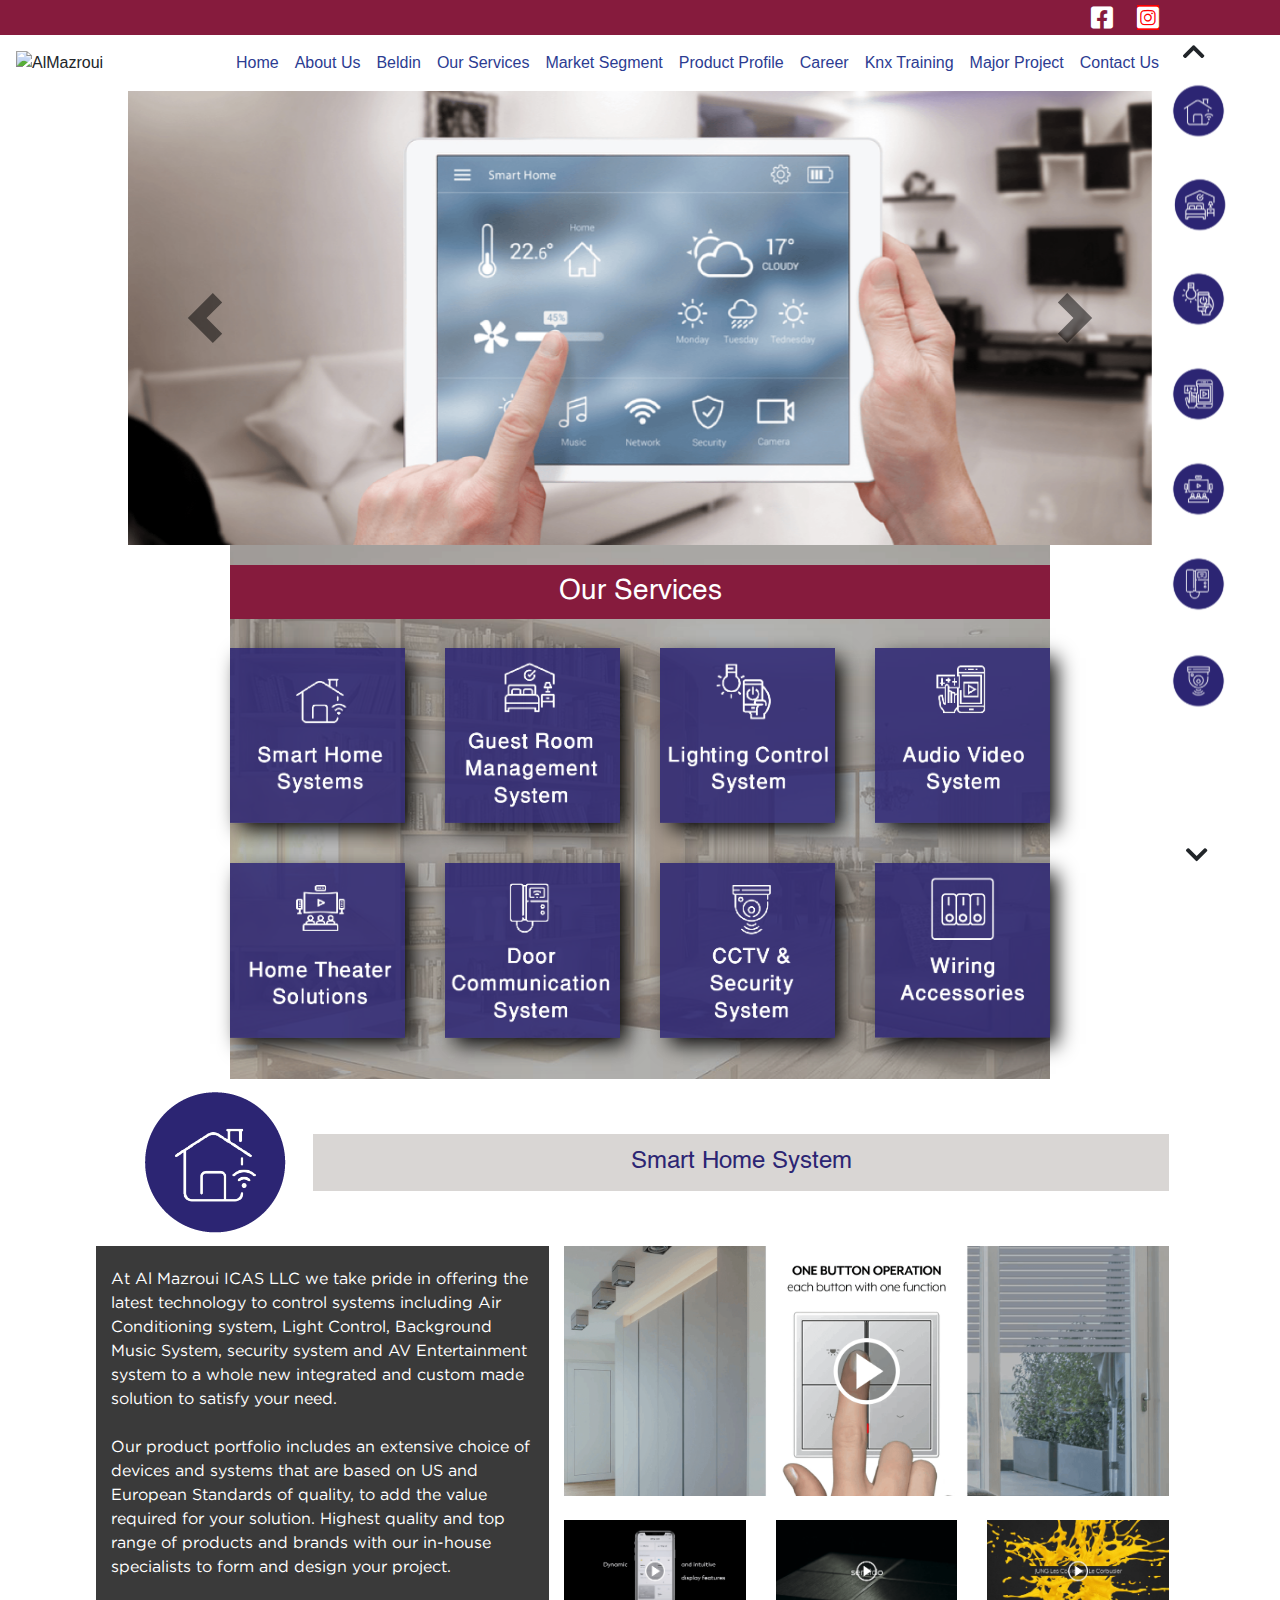
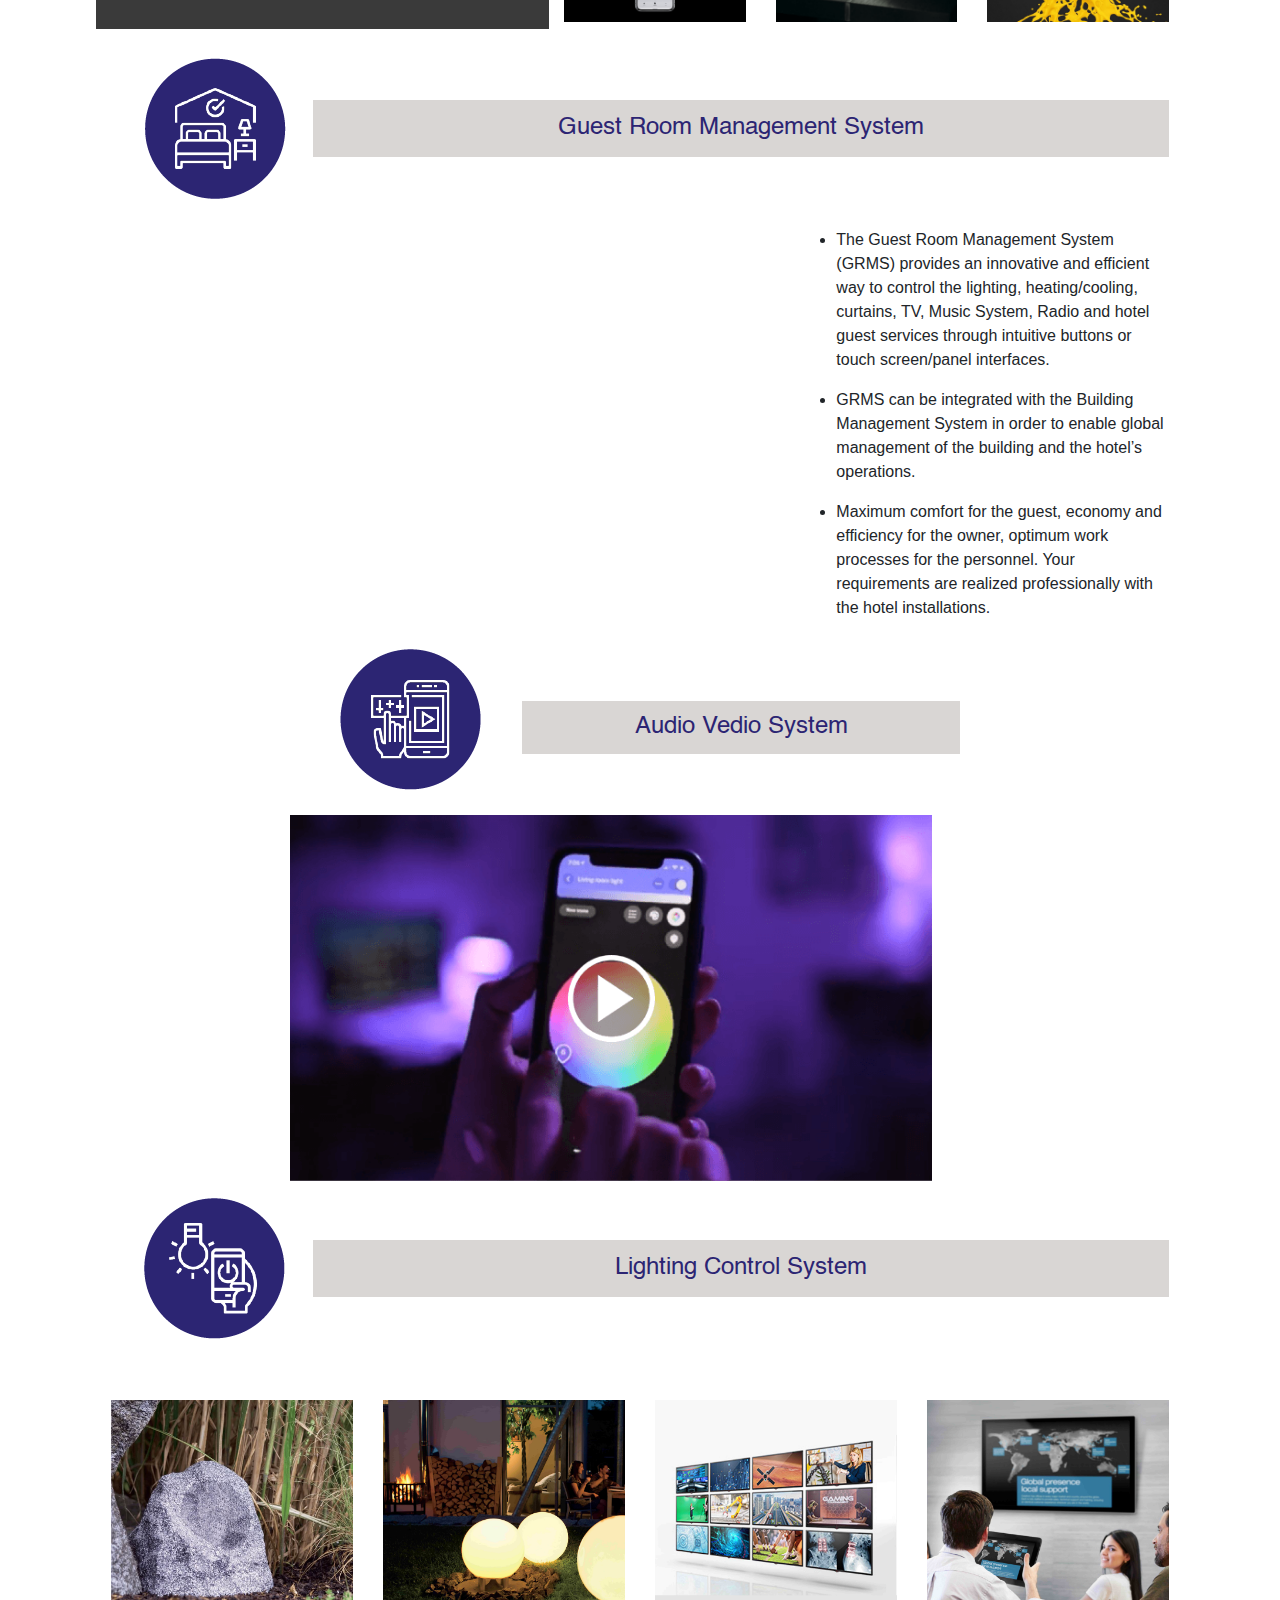
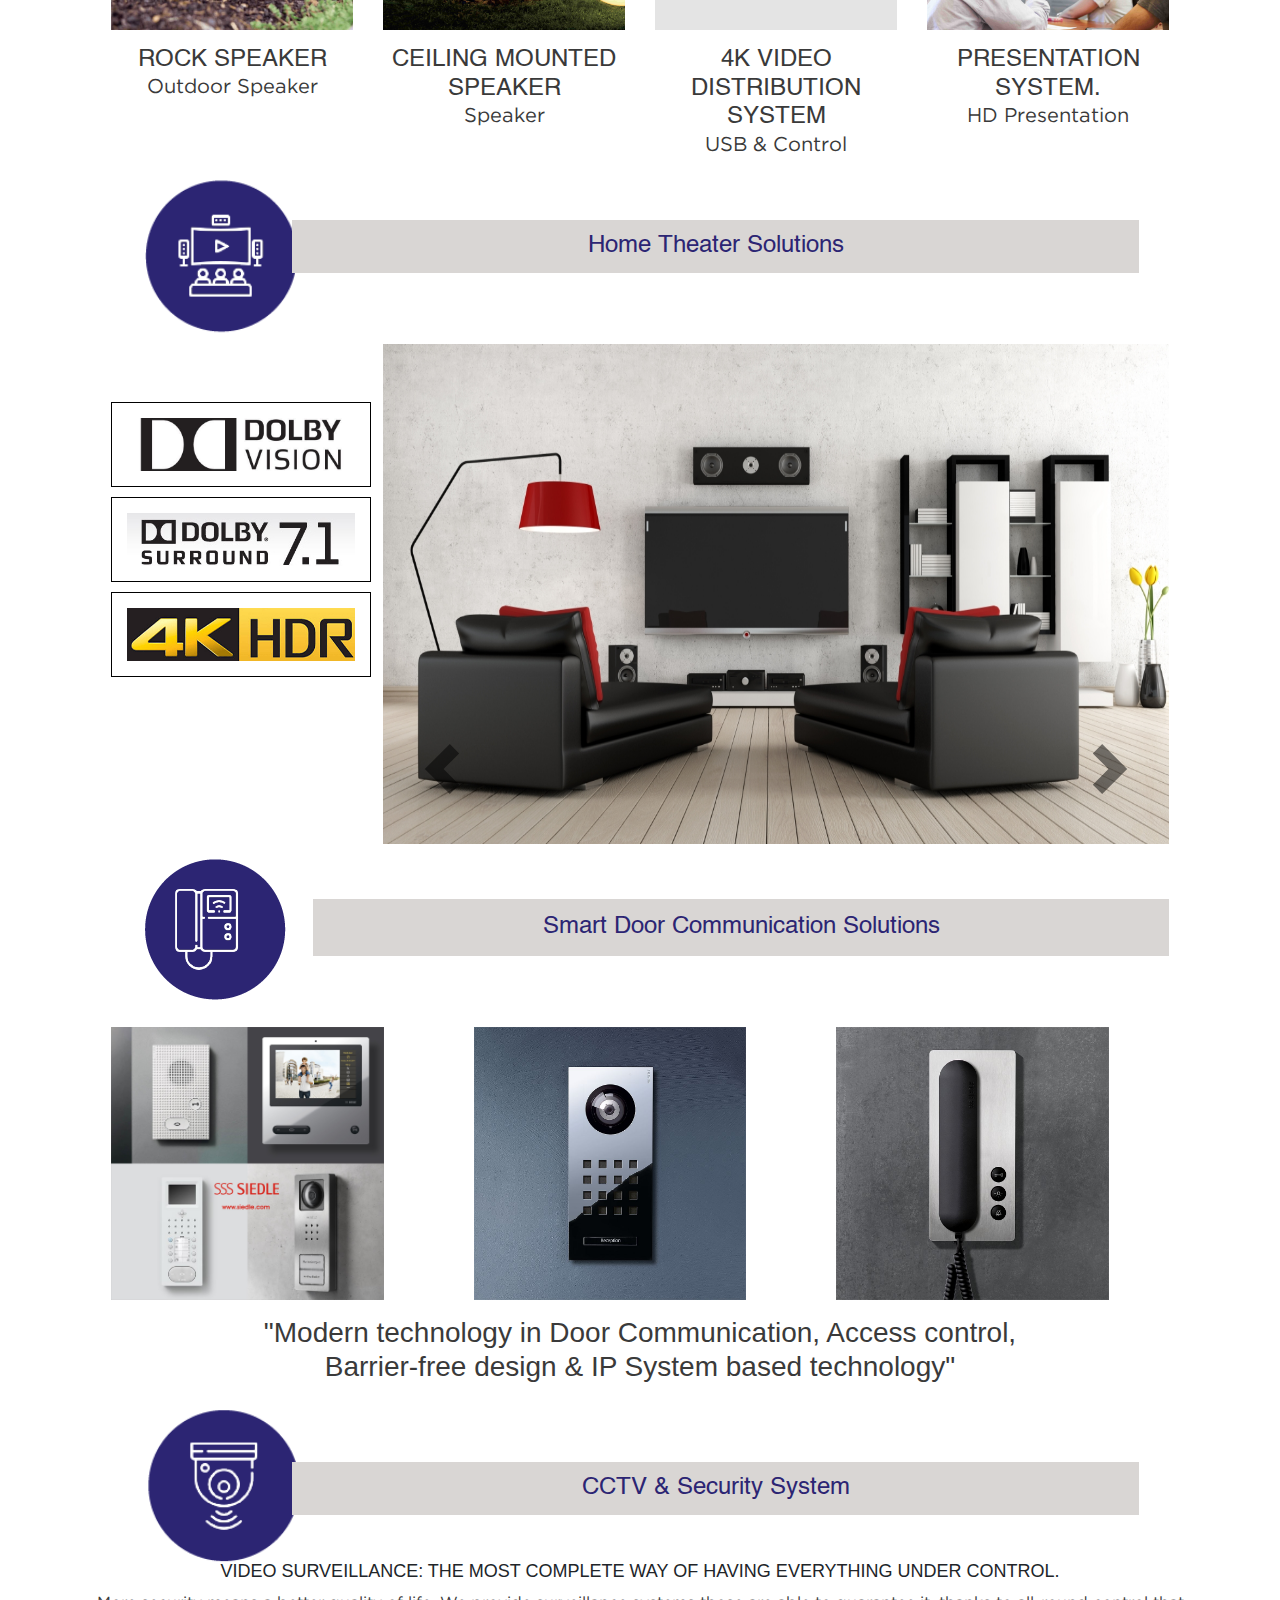
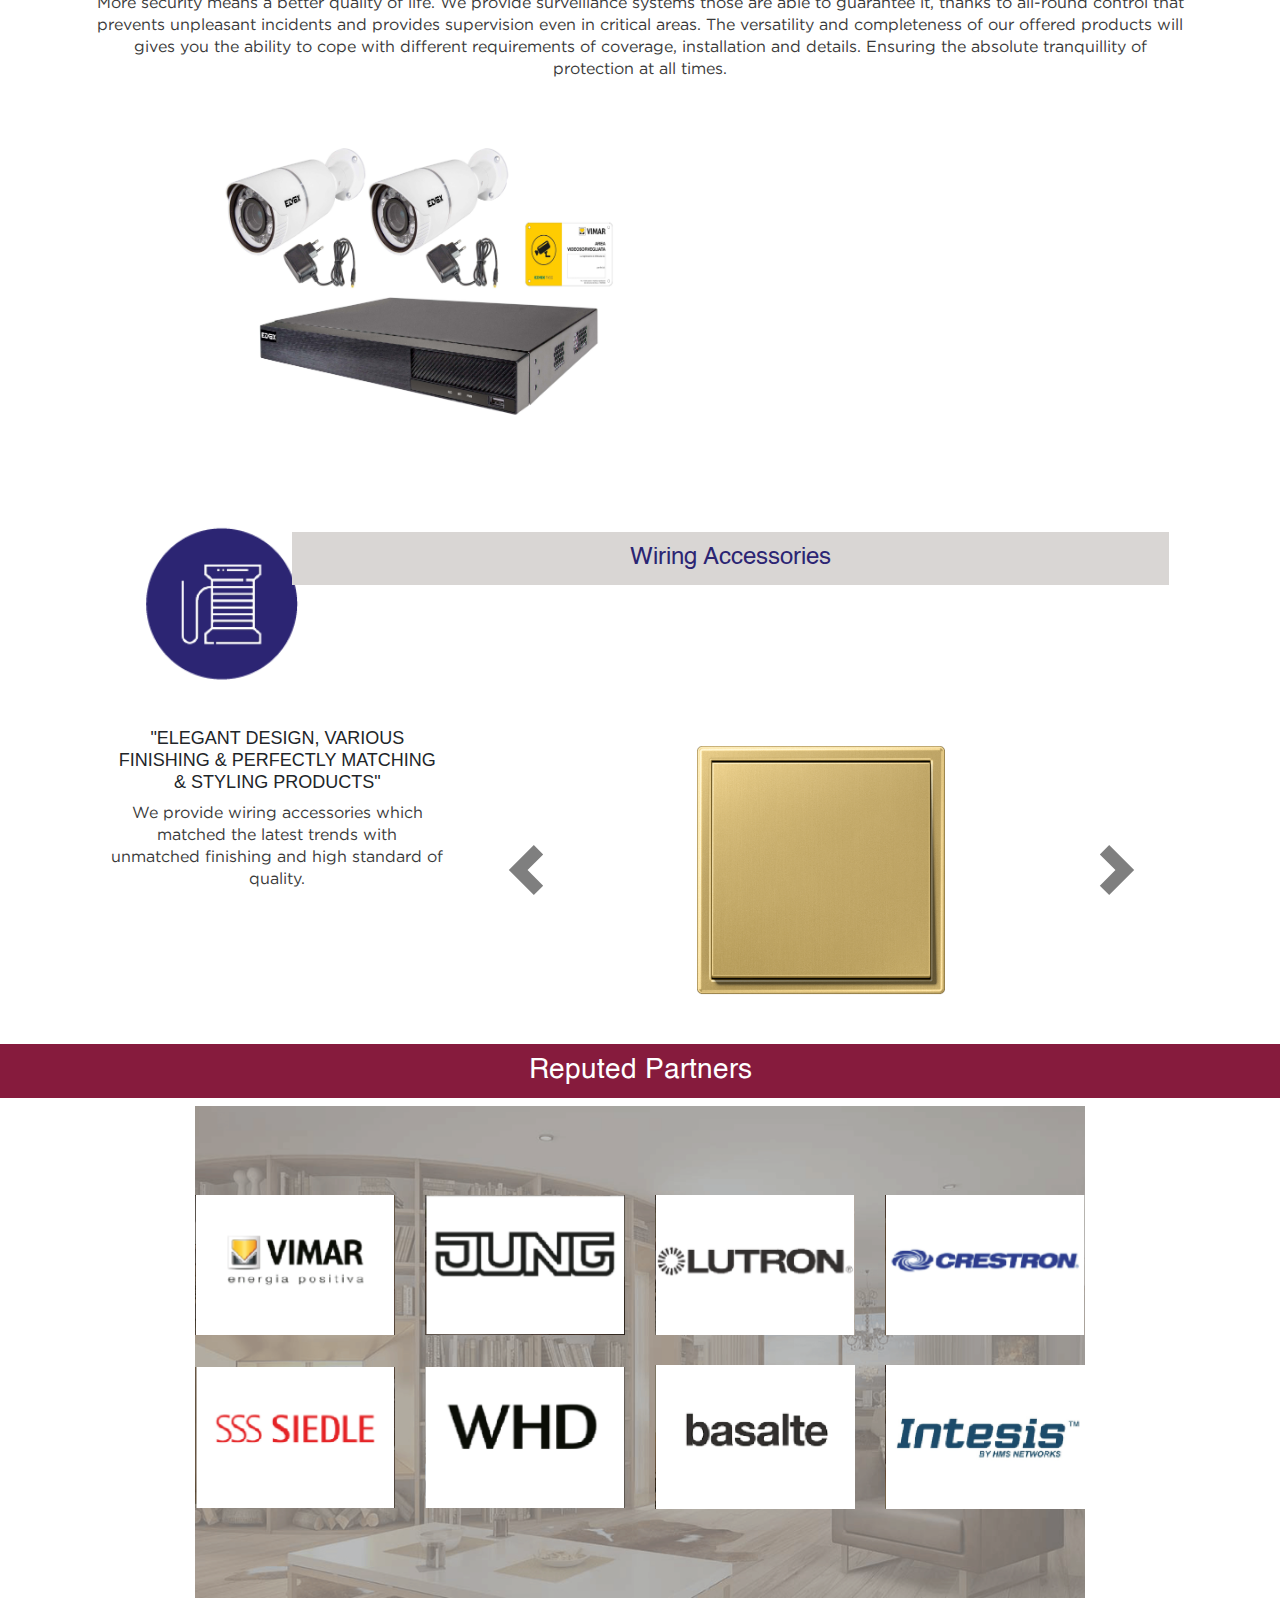
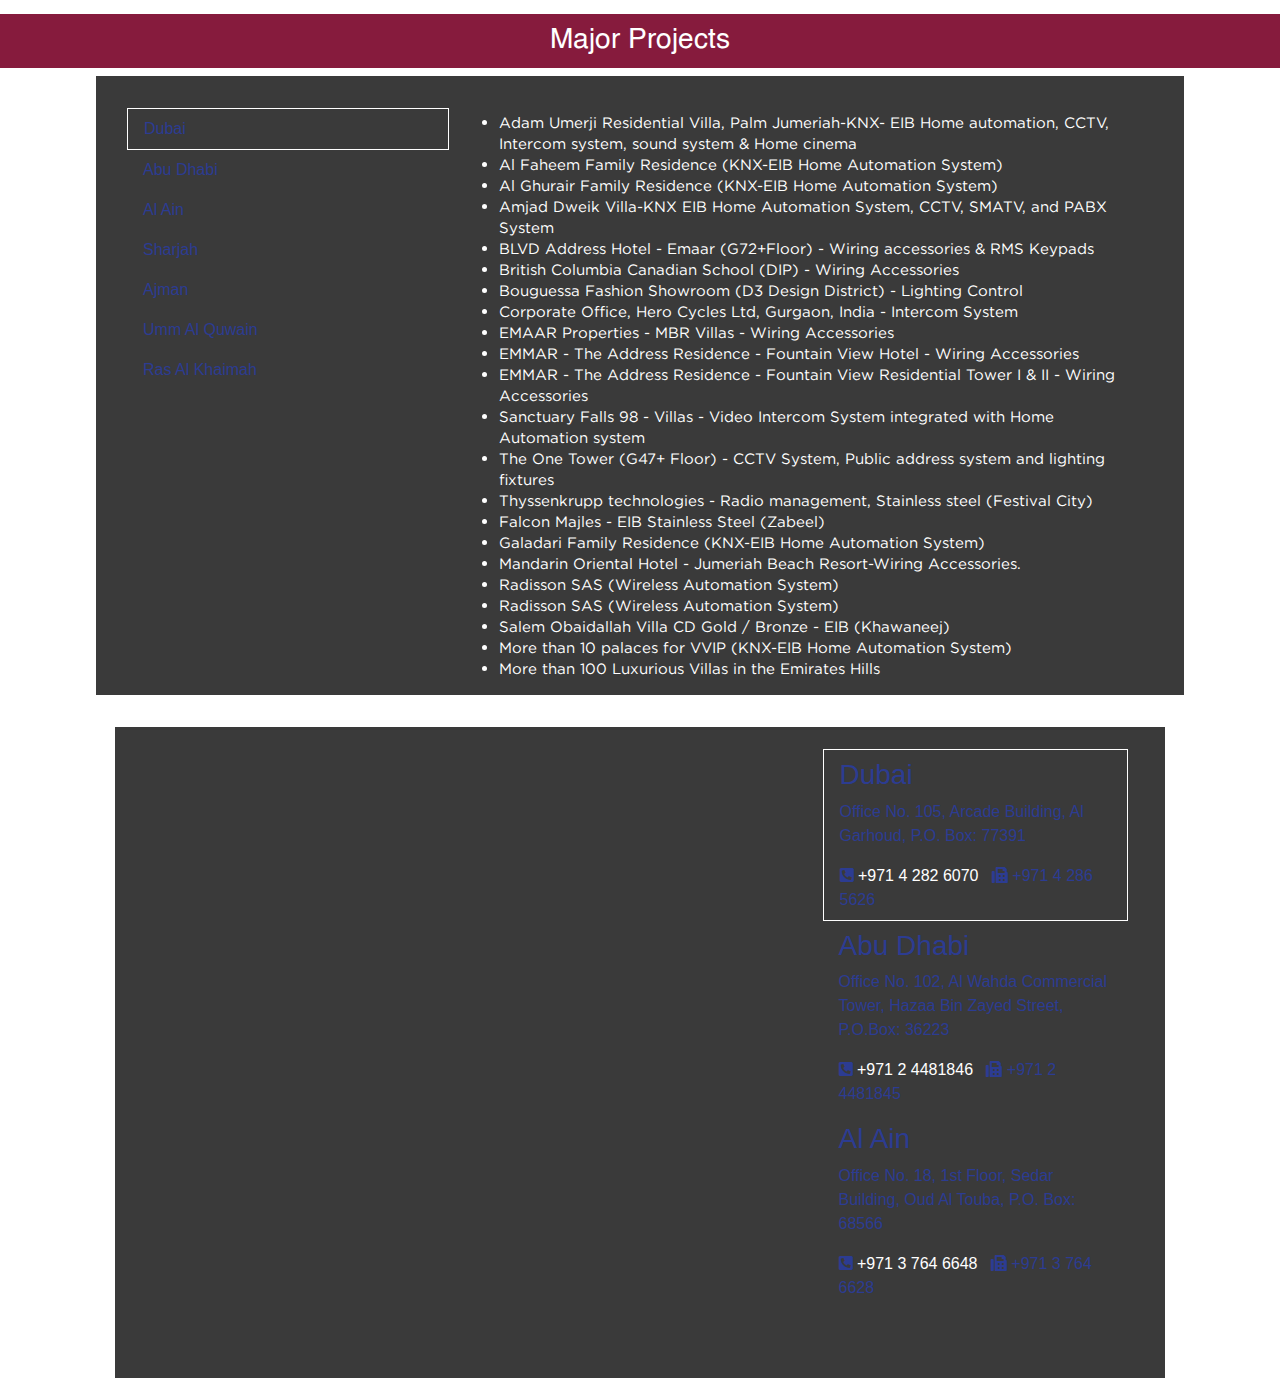
==== commit dae85edf: "fix nav bar icon issue" ====
--- a/index.html
+++ b/index.html
@@ -8,6 +8,7 @@
     <link rel="stylesheet" href="https://maxcdn.bootstrapcdn.com/bootstrap/4.0.0/css/bootstrap.min.css" integrity="sha384-Gn5384xqQ1aoWXA+058RXPxPg6fy4IWvTNh0E263XmFcJlSAwiGgFAW/dAiS6JXm" crossorigin="anonymous">
     <link rel="stylesheet" href="https://cdnjs.cloudflare.com/ajax/libs/OwlCarousel2/2.3.4/assets/owl.carousel.min.css">
     <link rel="stylesheet" href="./css/fullpage.css">
+
     <link rel="stylesheet" href="https://cdnjs.cloudflare.com/ajax/libs/font-awesome/5.15.1/css/all.min.css">
     <style>
         
@@ -237,39 +238,39 @@
            <nav class="navbar navbar-expand-md ">
                 <img src="https://almazrouicas.com/wp-content/themes/AlMazroui/images/logo.png" alt="AlMazroui">
                 <button class="navbar-toggler" type="button" data-toggle="collapse" data-target="#navbarNav" aria-controls="navbarNav" aria-expanded="false" aria-label="Toggle navigation">
-                    <span class="navbar-toggler-icon"></span>
+                    <i class="fas fa-bars"></i>
                 </button>
         <div class="collapse navbar-collapse" id="navbarNav">
             <ul class="navbar-nav ">
                 <li class="nav-item active">
-                <a class="nav-link" href="#">home<span class="sr-only">(current)</span></a>
+                <a class="nav-link" href="home/">home<span class="sr-only">(current)</span></a>
                 </li>
                 <li class="nav-item">
-                    <a class="nav-link" href="#">about us</a>
+                    <a class="nav-link" href="aboutus/">about us</a>
                 </li>
                   <li class="nav-item">
-                    <a class="nav-link" href="#">beldin</a>
+                    <a class="nav-link" href="belden/">beldin</a>
                   </li>
                    <li class="nav-item">
-                    <a class="nav-link" href="#">Our services</a>
+                    <a class="nav-link" href="ourservices_cableandaccessories/">Our services</a>
                   </li>
                     <li class="nav-item">
-                    <a class="nav-link" href="#">Market Segment</a>
+                    <a class="nav-link" href="marketsegments/">Market Segment</a>
                   </li>
                     <li class="nav-item">
-                    <a class="nav-link" href="#">Product Profile</a>
+                    <a class="nav-link" href="productprofile/">Product Profile</a>
                   </li>
                     <li class="nav-item">
-                    <a class="nav-link" href="#">Career</a>
+                    <a class="nav-link" href="career/">Career</a>
                   </li>
                    <li class="nav-item">
-                    <a class="nav-link" href="#">Knx Training</a>
+                    <a class="nav-link" href="knxtraining/">Knx Training</a>
                   </li>
                    <li class="nav-item">
-                    <a class="nav-link" href="#">Major Project</a>
+                    <a class="nav-link" href="https://almazrouicas.com/major-project/">Major Project</a>
                   </li>
                   <li class="nav-item">
-                    <a class="nav-link" href="#">Contact Us</a>
+                    <a class="nav-link" href="contactus/">Contact Us</a>
                   </li>
      
      
@@ -375,7 +376,7 @@
                 <div class="row">
                         
                     <div class="col-md-12 home_system_right_head">
-                      <h4 style="text-transform: capitalize;"> smart home system </h4>
+                      <h4 class="text-capitalize"> smart home system </h4>
                     </div>
                 </div>
             </div>
@@ -440,7 +441,7 @@
                 <div class="row">
                         
                     <div class="col-md-12 home_system_right_head">
-                      <h4 style="text-transform: capitalize;">Guest Room Management System</h4>
+                      <h4 class="text-capitalize">Guest Room Management System</h4>
                     </div>
                 </div>
             </div>
@@ -480,7 +481,7 @@
                 <img src="./images/HAicons-12.png" class="icon-fix">
                  <div class="row">
                 <div class="col-md-12 bottom_title_wrapper">
-                  <div class="bottom_title"><h4 style="text-transform: capitalize;"> audio vedio system</h4></div> 
+                  <div class="bottom_title"><h4 class="text-capitalize"> audio vedio system</h4></div> 
                 </div>
             </div>
                 </div>
@@ -518,7 +519,7 @@
                 <div class="row">
                         
                     <div class="col-md-12 home_system_right_head">
-                      <h4 style="text-transform: capitalize;"> lighting control system</h4>
+                      <h4 class="text-capitalize"> lighting control system</h4>
                     </div>
                 </div>
             </div>
@@ -581,7 +582,7 @@
                 <div class="col-lg-10 bar-cen mb-4">
                   <div class="row w-100">
                     <div class="col-md-12 bottom_title_wrapper">
-                      <div class="bottom_title"><h4 style="text-transform: capitalize;">Home Theater Solutions</h4></div>
+                      <div class="bottom_title"><h4 class="text-capitalize">Home Theater Solutions</h4></div>
                   </div>
                 </div >
                     
@@ -642,7 +643,7 @@
                 <!--</div>-->
                 <div class="row">
                     <div class="col-md-12 home_system_right_head">
-                      <h4 style="text-transform: capitalize;">smart Door Communication Solutions </h4>
+                      <h4 class="text-capitalize">smart Door Communication Solutions </h4>
                     </div>
                 </div>
             </div>
@@ -687,7 +688,7 @@
                     <div class="col-lg-10 bar-cen">
                       <div class="row w-100">
                         <div class="col-md-12 bottom_title_wrapper">
-                          <div class="bottom_title"><h4 style="text-transform: capitalize;">CCTV & Security System </h4></div> 
+                          <div class="bottom_title"><h4 class="text-capitalize">CCTV & Security System </h4></div> 
                         </div>
                       </div>
                     </div>
@@ -731,7 +732,7 @@
                        </div>
                        </div>
                 <div class="col-md-10 bottom_title_wrapper">
-                  <div class="bottom_title"><h4 style="text-transform: capitalize;">Wiring Accessories</h4></div> 
+                  <div class="bottom_title"><h4 class="text-capitalize">Wiring Accessories</h4></div> 
                 </div>
             
                         <!--</div>-->
@@ -805,9 +806,9 @@
 
 <!-- sec 11-->
 
-<section class="parter section fp-auto-height-responsive" id="parter">
+<section class="parter section fp-auto-height-responsive flex-column" id="parter">
     <div class="container-fluid">
-        <h3 class="parter_heading">Reputed Partners</h3>
+        <h3 class="parter_heading text-capitalize">Reputed Partners</h3>
     </div>
     <div class="parter_wrapper">
         <div class="parter_container container">
@@ -858,9 +859,9 @@
 
 <!--Major Projects-->
 
-<section class="Major_Projects section fp-auto-height-responsive" id="Major_Projects">
+<section class="Major_Projects section fp-auto-height-responsive mt-3 flex-column" id="Major_Projects">
     <div class="container-fluid">
-        <h3 class="parter_heading">Major Projects</h3>
+        <h3 class="parter_heading text-capitalize">Major Projects</h3>
     </div>
   <div class="container">
   <div class="row Major_list">
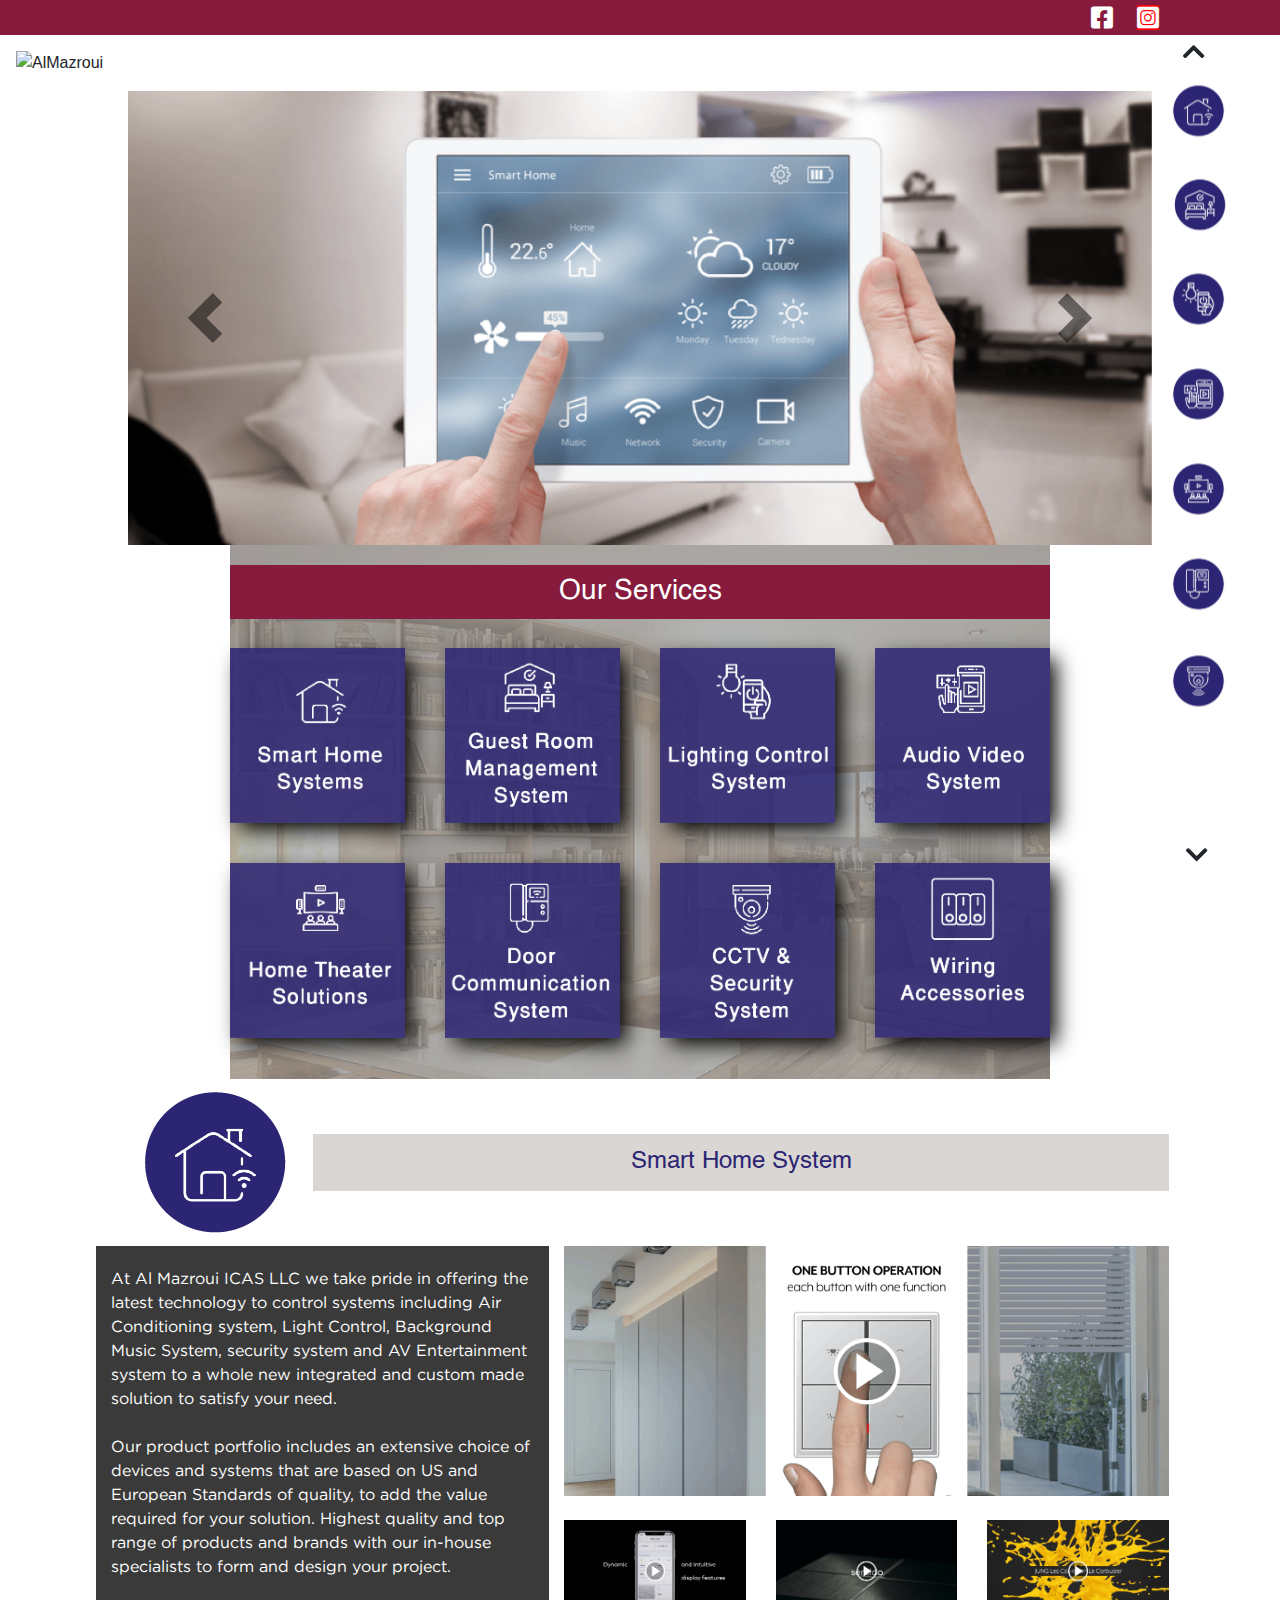
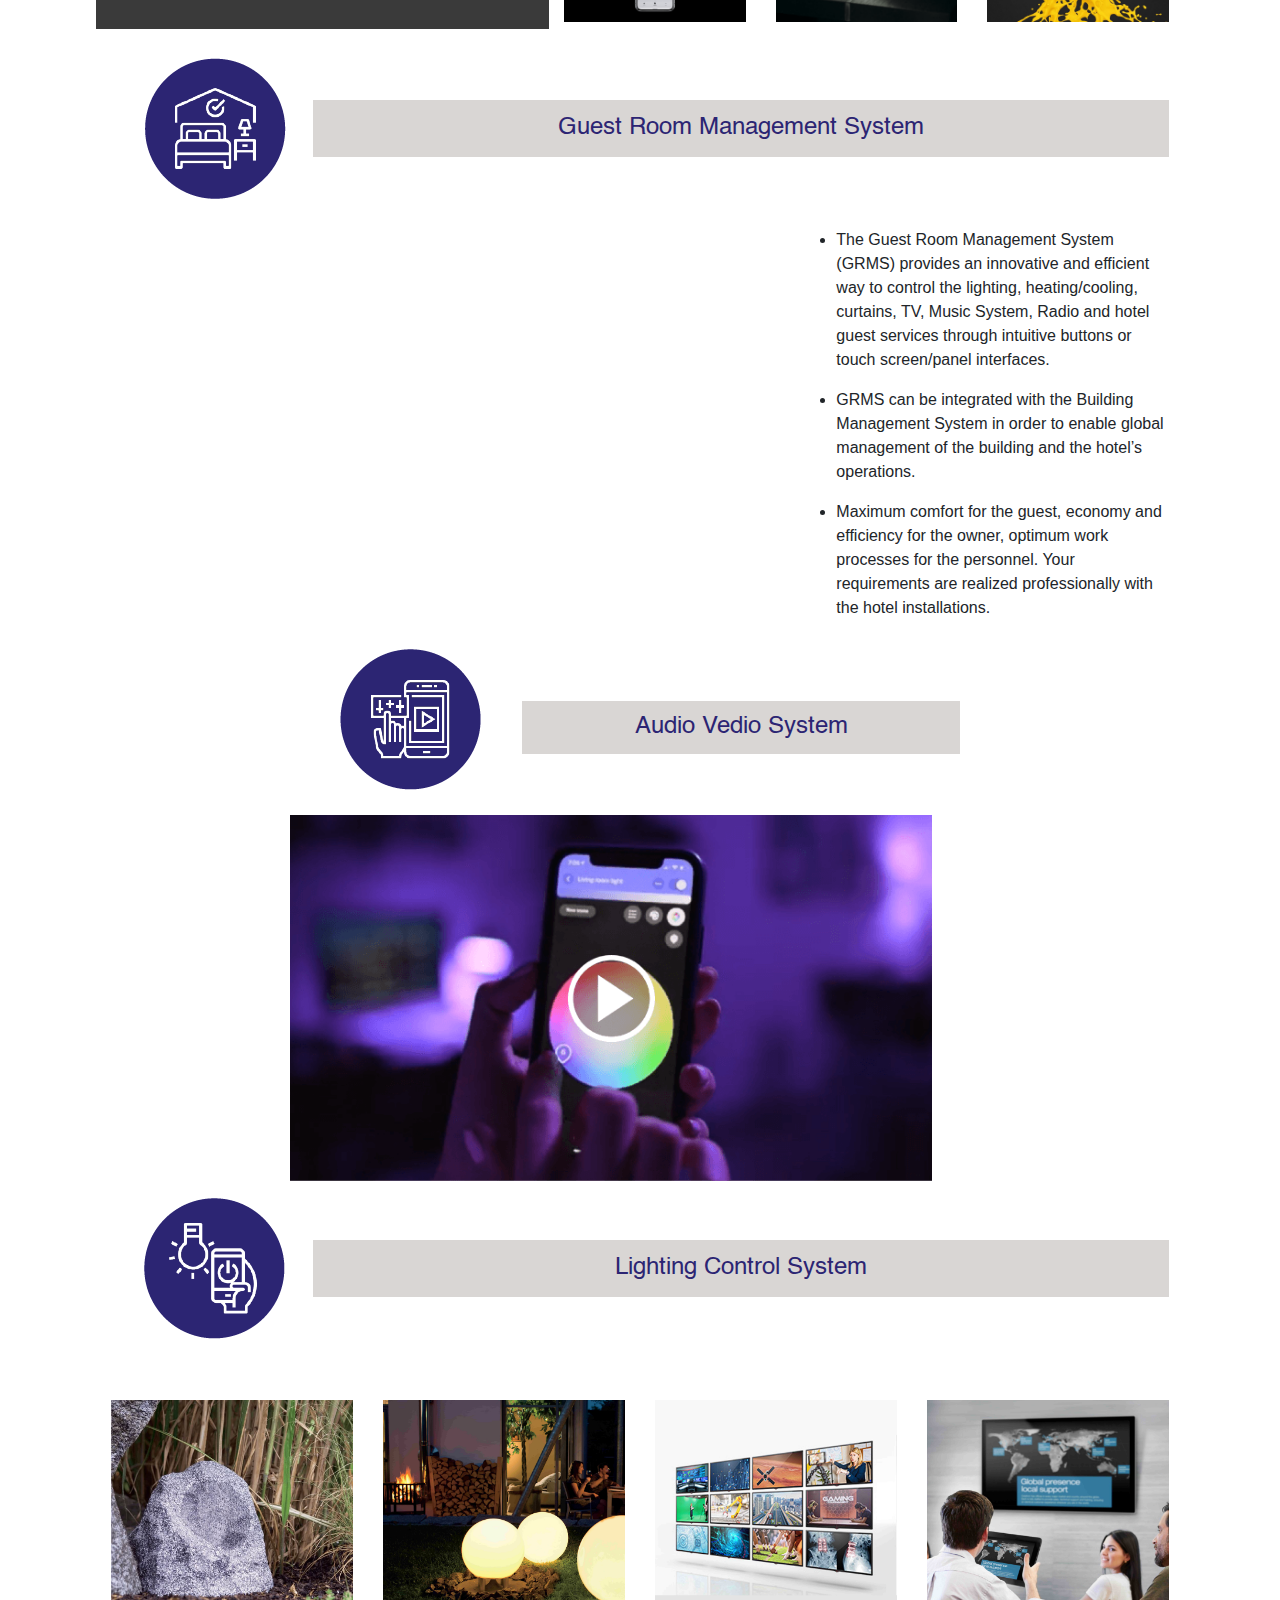
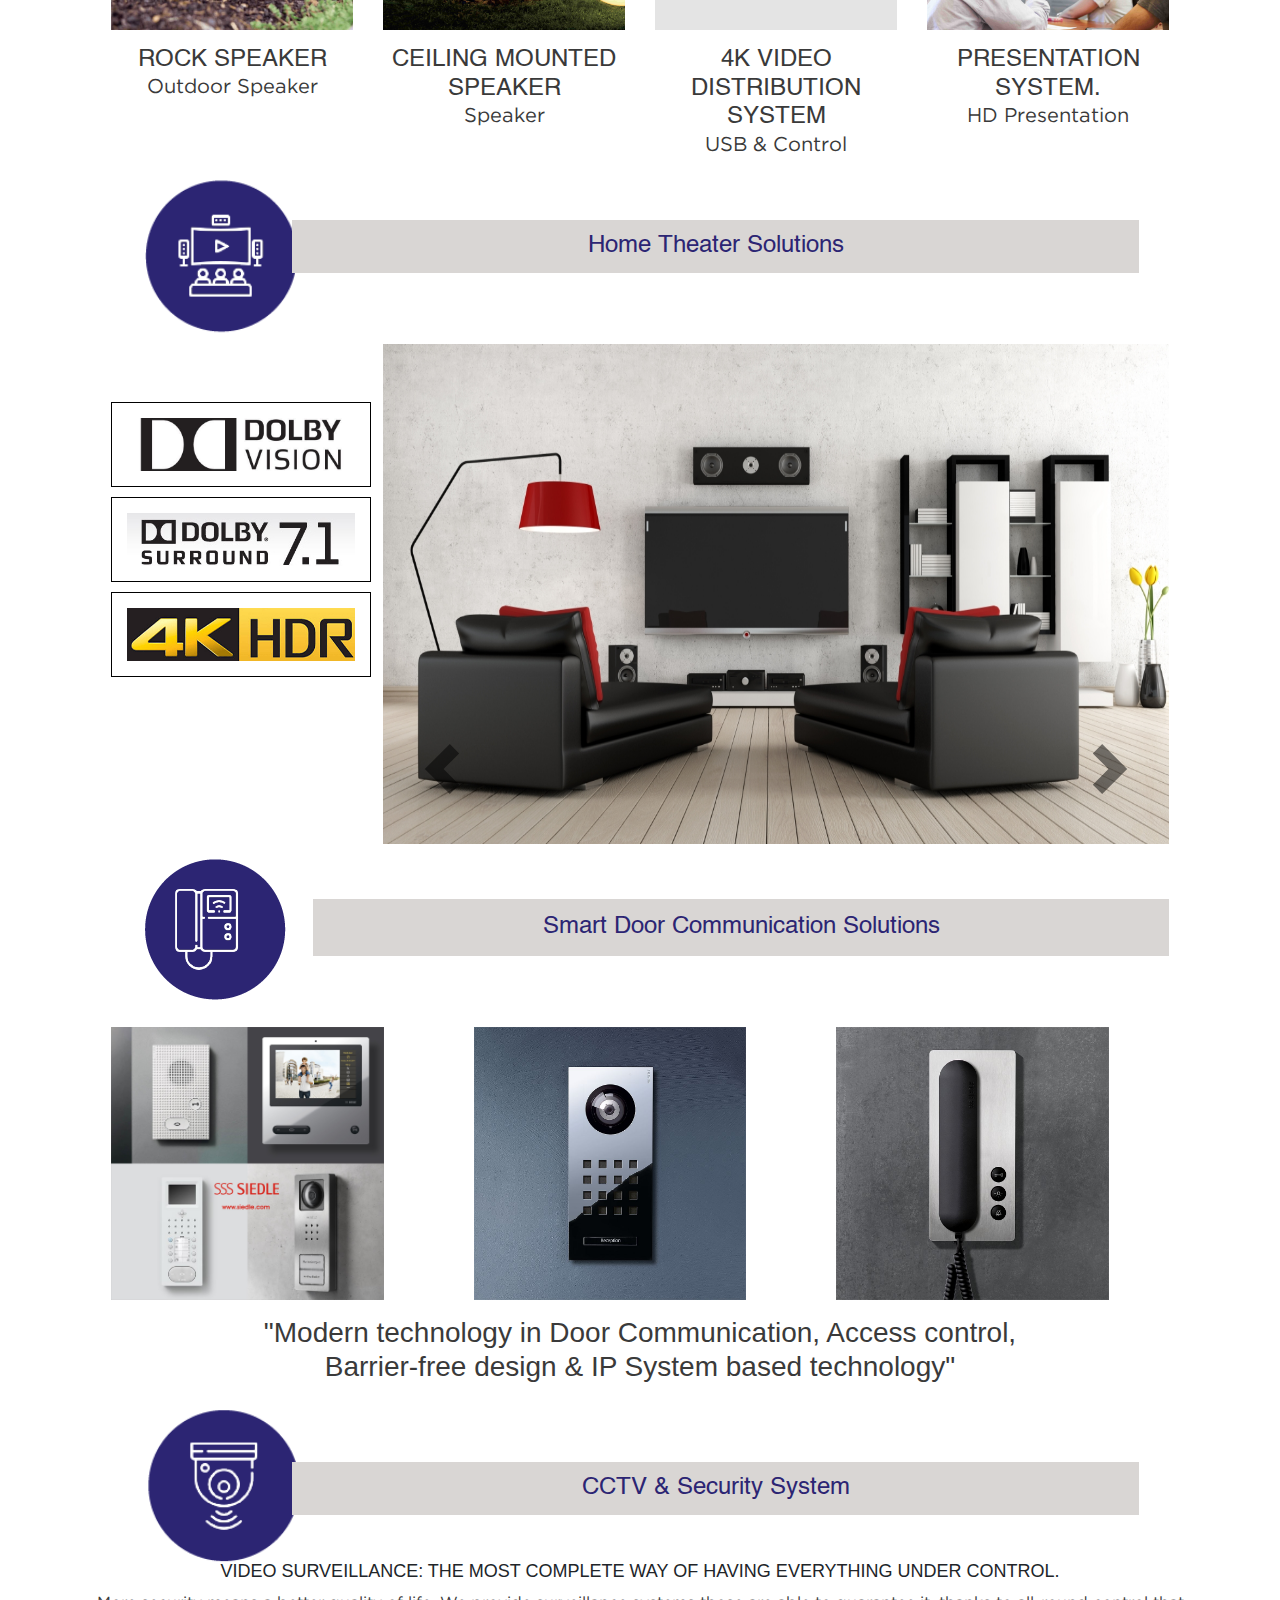
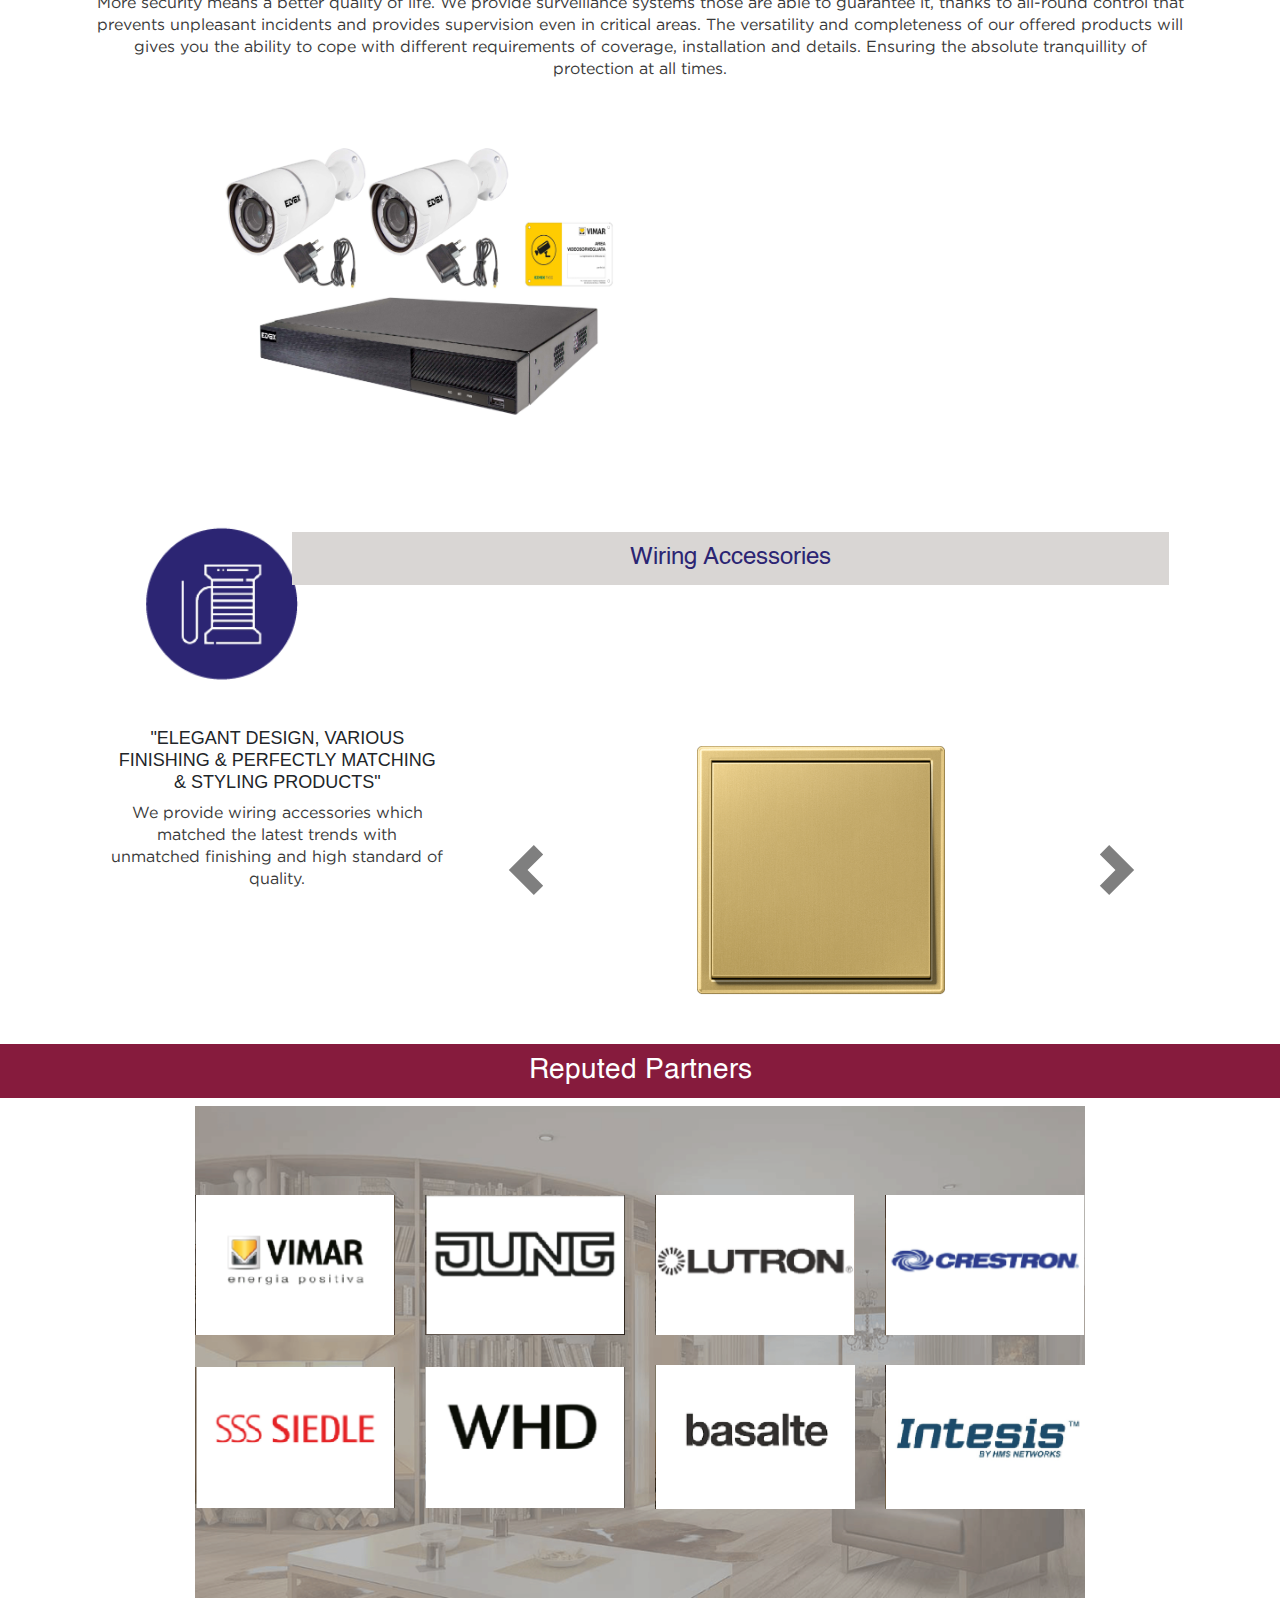
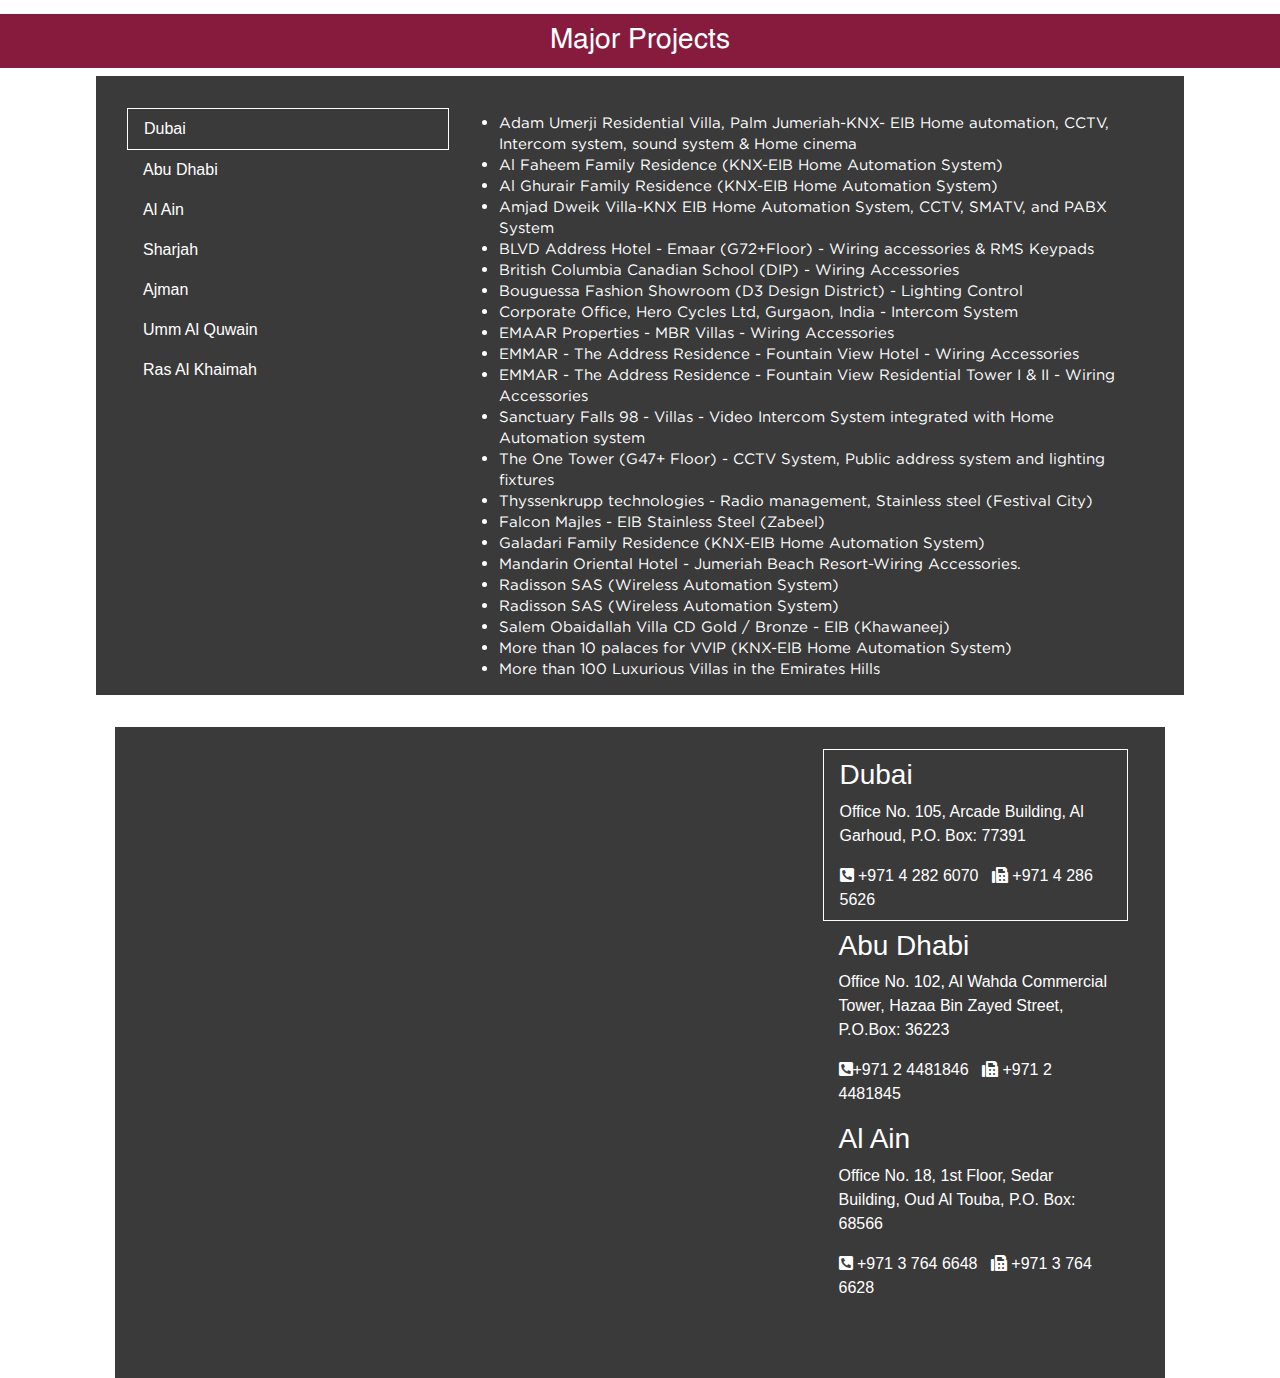
==== commit 54e036aa: "fix link color issue" ====
--- a/index.html
+++ b/index.html
@@ -12,11 +12,7 @@
     <link rel="stylesheet" href="https://cdnjs.cloudflare.com/ajax/libs/font-awesome/5.15.1/css/all.min.css">
     <style>
         
-        .nav-link{
-            color:#2c3c92 !important;
-             text-transform: capitalize;
-           
-        }
+     
         .nav-link:hover{
             color:red !important;
         }
@@ -1025,7 +1021,7 @@
                     <address>
                         Office No. 105, Arcade Building, Al Garhoud, P.O. Box: 77391
                     </address>
-                    <span><i class="fas fa-phone-square-alt"></i><object><a  href='tel:+971-4-282-6070' style="color:#fff"> +971 4 282 6070 &nbsp;</object></span>
+                    <span><i class="fas fa-phone-square-alt"></i> +971 4 282 6070 &nbsp;</span>
                     <span><i class="fas fa-fax"></i> +971 4 286 5626</span>
                 </div>
             </a>
@@ -1037,7 +1033,7 @@
                     <address>
                         Office No. 102, Al Wahda Commercial Tower, Hazaa Bin Zayed Street, P.O.Box: 36223
                     </address>
-                    <span><i class="fas fa-phone-square-alt"></i><object><a  href='tel:+971-2-4481846' style="color:#fff"> +971 2 4481846 &nbsp;</a></object></span>
+                    <span><i class="fas fa-phone-square-alt"></i>+971 2 4481846 &nbsp;</span>
                     <span><i class="fas fa-fax"></i> +971 2 4481845</span>
                 </div>
             </a>
@@ -1049,7 +1045,7 @@
                     <address>
                         Office No. 18, 1st Floor, Sedar Building, Oud Al Touba, P.O. Box: 68566
                     </address>
-                    <span><i class="fas fa-phone-square-alt"></i><object> <a  href='tel:+971-3-7646648' style="color:#fff"> +971 3 764 6648 &nbsp;</a></object></span>
+                    <span><i class="fas fa-phone-square-alt"></i> +971 3 764 6648 &nbsp;</span>
                     <span><i class="fas fa-fax"></i> +971 3 764 6628 </span>
                 </div>    
             </a>
